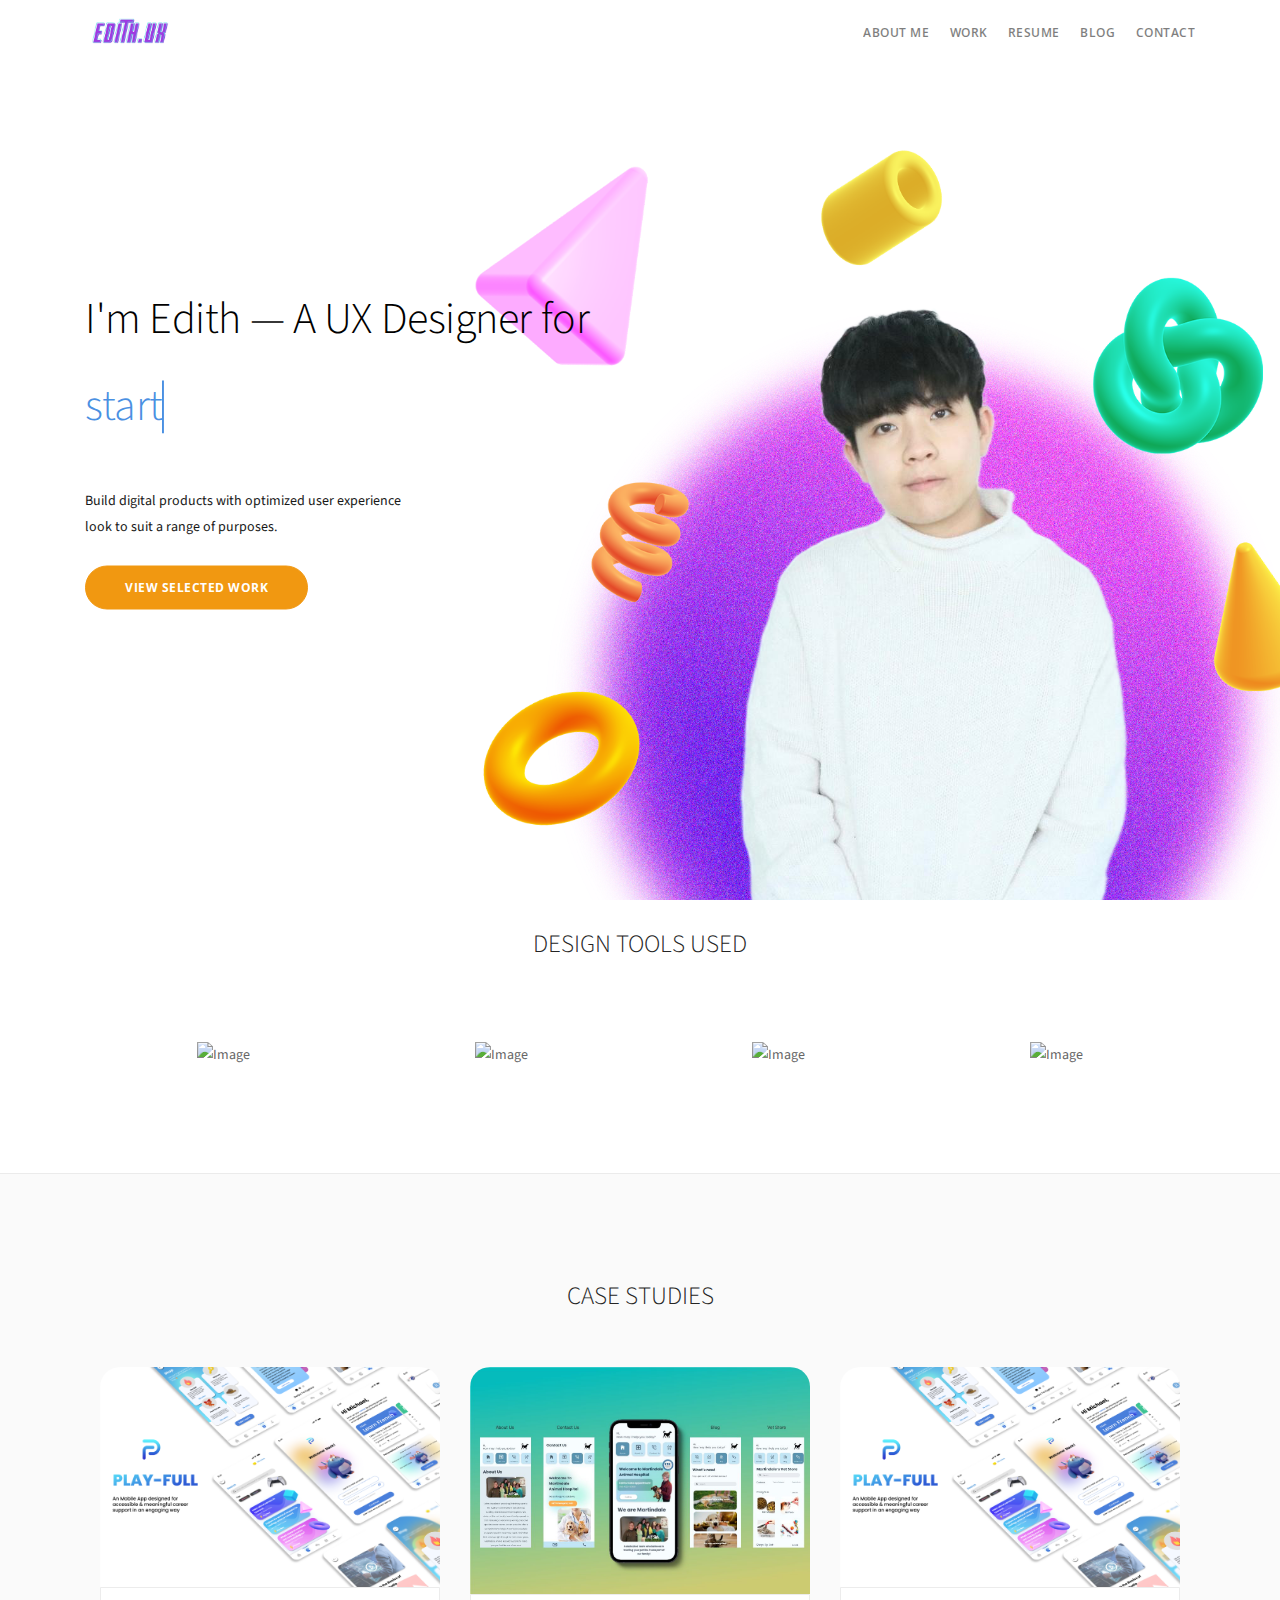
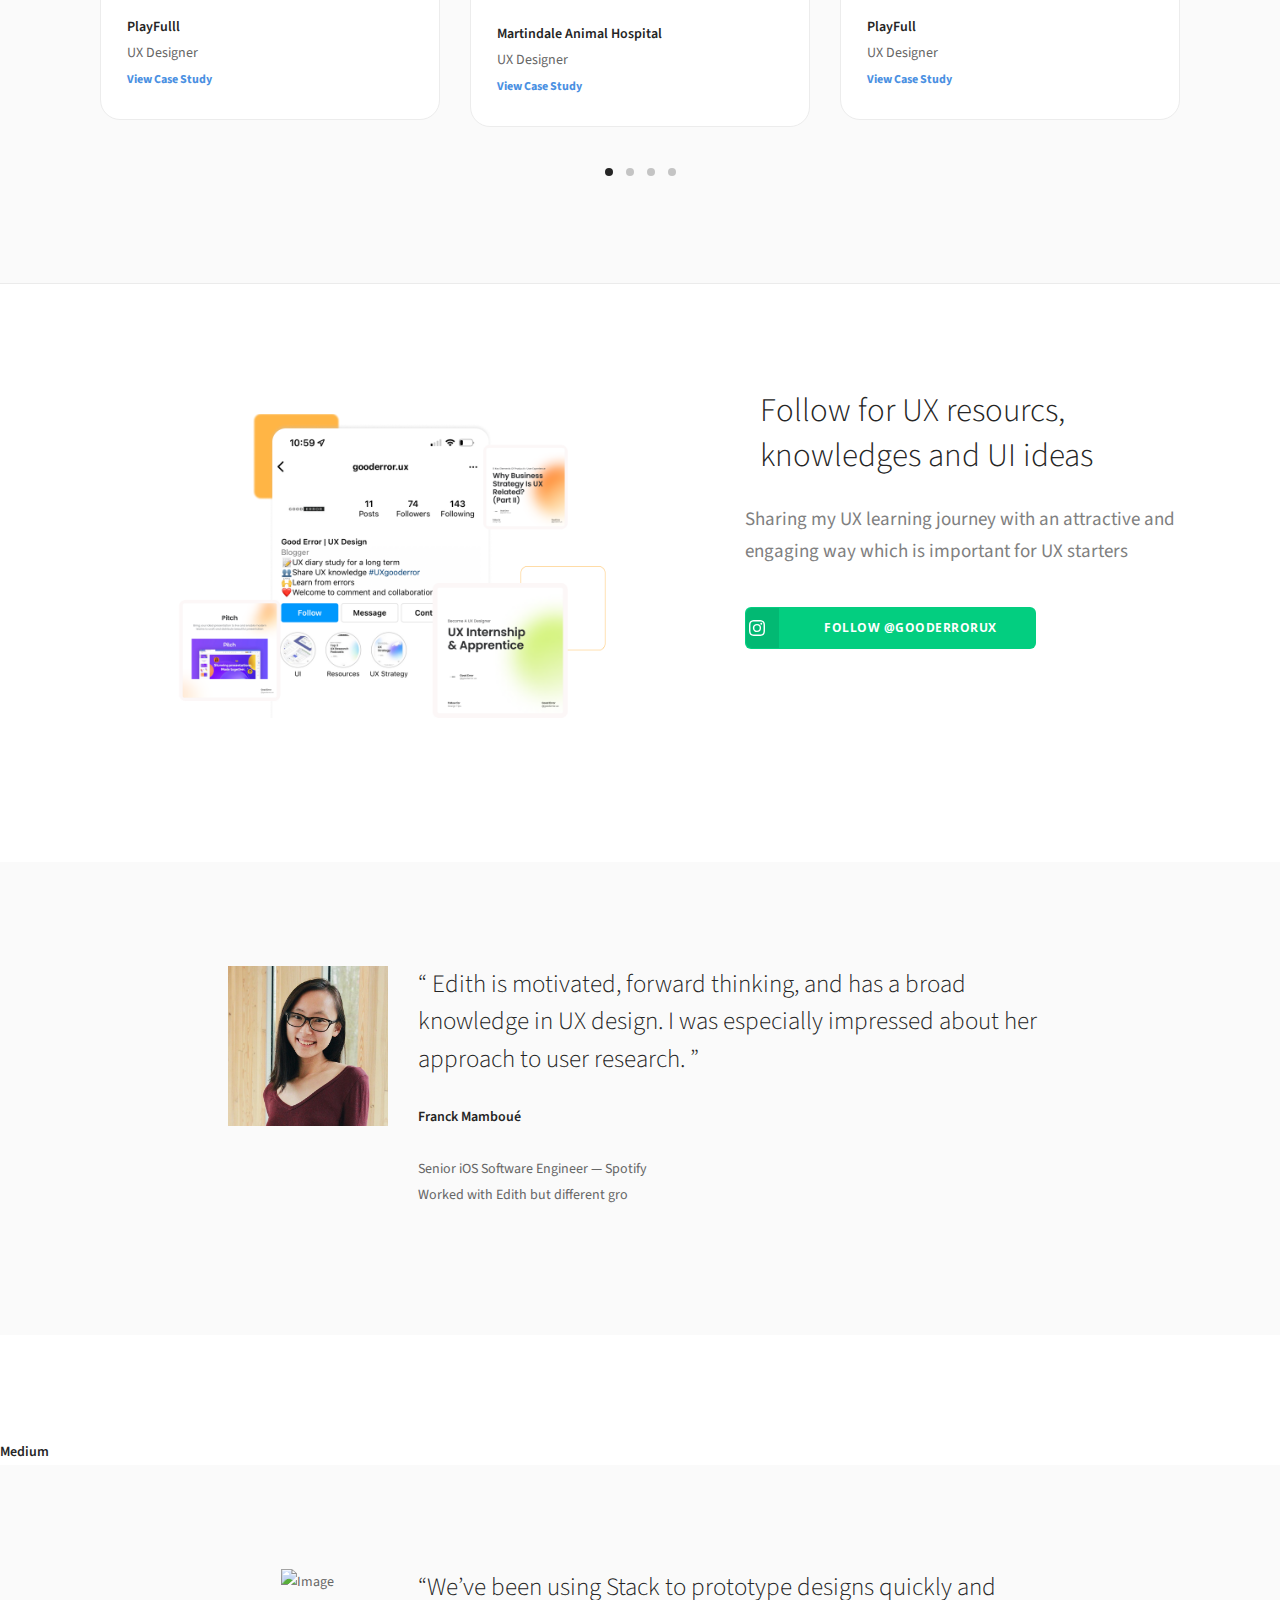
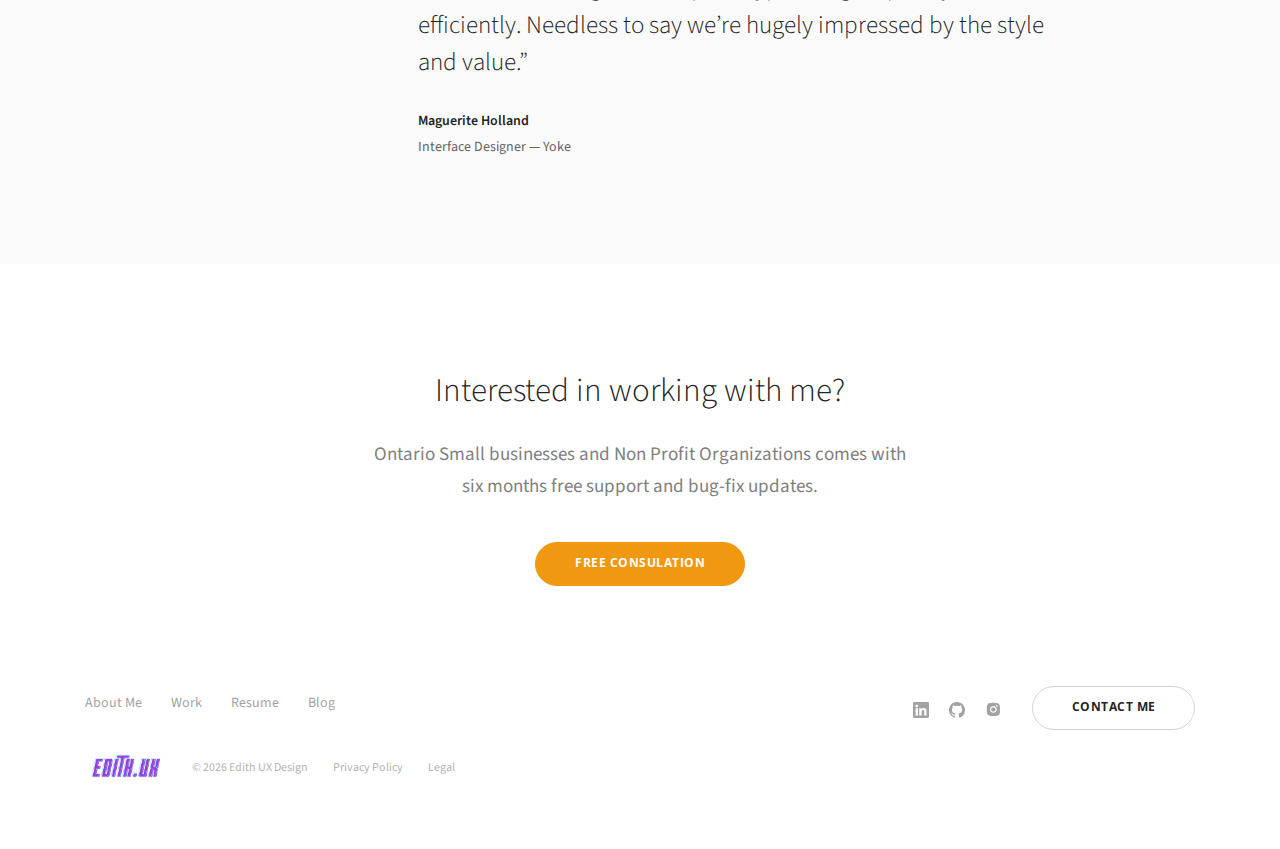
==== index.html @ 08c7058b "Update index.html" ====
<!doctype html>
<html lang="en">
    <head>
        <meta charset="utf-8">
        <title>Edith Yim UX Design</title>
        <meta name="viewport" content="width=device-width, initial-scale=1.0">
        <meta name="description" content="Site Description Here">
        <link href="css/bootstrap.css" rel="stylesheet" type="text/css" media="all" />
        <link href="css/stack-interface.css" rel="stylesheet" type="text/css" media="all" />
        <link href="css/socicon.css" rel="stylesheet" type="text/css" media="all" />
        <link href="css/lightbox.min.css" rel="stylesheet" type="text/css" media="all" />
        <link href="css/flickity.css" rel="stylesheet" type="text/css" media="all" />
        <link href="css/iconsmind.css" rel="stylesheet" type="text/css" media="all" />
        <link href="css/jquery.steps.css" rel="stylesheet" type="text/css" media="all" />
        <link href="css/theme.css" rel="stylesheet" type="text/css" media="all" />
        <link href="css/custom.css" rel="stylesheet" type="text/css" media="all" />
        <link href="css/font-sourcesanspro.css" rel="stylesheet" type="text/css" media="all" />
        <link rel="stylesheet" media="screen and (max-width: 480px)" href="css/smallscreen.css">
        <link href="https://fonts.googleapis.com/css?family=Open+Sans:200,300,400,400i,500,600,700%7CMerriweather:300,300i" rel="stylesheet">
        <link href="https://fonts.googleapis.com/css?family=Source+Sans+Pro:200,300,400,400i,600,700" rel="stylesheet" />
        <link href="https://fonts.googleapis.com/icon?family=Material+Icons" rel="stylesheet">
    </head>
    <body class=" ">
        <a id="start"></a>
        <div class="nav-container ">
            <div class="bar bar--sm visible-xs">
                <div class="container">
                    <div class="row">
                        <div class="col-3 col-md-2">
                            <a href="index.html">
                                <img class="logo logo-dark" alt="logo" src="image/Logo.png" />
                                <img class="logo logo-light" alt="logo" src="image/Logo.png" />
                            </a>
                        </div>
                        <div class="col-9 col-md-10 text-right">
                            <a href="#" class="hamburger-toggle" data-toggle-class="#menu1;hidden-xs">
                                <i class="icon--sm"><svg width="24" height="24" xmlns="http://www.w3.org/2000/svg" fill-rule="evenodd" clip-rule="evenodd"><path d="M24 18v1h-24v-1h24zm0-6v1h-24v-1h24zm0-6v1h-24v-1h24z" fill="#1040e2"/><path d="M24 19h-24v-1h24v1zm0-6h-24v-1h24v1zm0-6h-24v-1h24v1z"/></svg></i>
                            </a>
        
                        </div>
                    </div>
                    <!--end of row-->
                </div>
                <!--end of container-->
            </div>
            <!--end bar-->
            <nav id="menu1" class="bar bar--sm bar-1 hidden-xs bar--absolute bar--transparent" >
                <div class="container">
                    <div class="row">
                        <div class="col-lg-1 col-md-2 hidden-xs">
                            <div class="bar__module">
                                <a href="index.html">
                                    <img class="logo logo-dark" alt="logo" src="image/Logo.png" />
                                    <img class="logo logo-light" alt="logo" src="image/Logo.png" />
                                </a>
                            </div>
                            <!--end module-->
                        </div>
                        <div class="col-lg-11 col-md-12 text-right text-left-xs text-left-sm">
                            <div class="bar__module">
                                <ul class="menu-horizontal text-center">
                                    
                                     
                                    <li class="dropdown">
                                        
                        
                                        <a href="Aboutme.html"><span class="dropdown__trigger" style="color: black;">
                                        About Me </span></a>
                                        
                                        
                                    </li>
                                    <li class="dropdown">
                                        <a href="#casestudy"><span class="dropdown__trigger" style="color: black;">Work</span></a>
                                        
                                    </li>
                                    <li class="dropdown">
                                        <a href="portfolio/image/EdithYim_Resume.pdf" download><span class="dropdown__trigger" style="color: black;">Resume</span></a>
                                    </li>
                                    <li class="dropdown">
                                        <a href="Blog.html"><span class="dropdown__trigger" style="color: black;">Blog</span></a>
                                    </li>
                                    <li class="dropdown">
                                        <a href="#"><span class="dropdown__trigger" style="color: black;">Contact </span></a>
                                        <div class="dropdown__container">
                                            <div class="container">
                                                <div class="row">
                                                    <div class="dropdown__content col-lg-2 col-md-4">
                                                        <ul class="menu-vertical">
                                                            <li class="dropdown">
                                                                <a href="mailto:yimmunyi@gmail.com"><span class="dropdown__trigger">Email</span></a>
                                                            <li class="dropdown">
                                                                <a href="https://www.linkedin.com/in/edithyim/"><span class="dropdown__trigger">Linkedin</span></a>
                                                            <li class="dropdown">
                                                                <a href="https://github.com/yimmun"><span class="dropdown__trigger">Github</span></a>
                                                            <li class="dropdown">
                                                                <a href="https://www.instagram.com/gooderror.ux/?hl=en"><span class="dropdown__trigger">Instagram</span></a>
                                                            

                                                                
                                                                <!--end dropdown container-->
                    
                                    </li>
                                    
                                                </div>
                                            </div>
                                        </div>
                                        <!--end dropdown container-->
                                    </li>
                                </ul>
                            </div>
                            <!--end module-->
                    
                        </div>
                    </div>
                    <!--end of row-->
                </div>
                <!--end of container-->
            </nav>
            <!--end bar-->
        </div>
        <div class="main-container">
            <section class="cover height-100 imagebg" data-overlay="0">
                <div class="background-image-holder" style="max-height: 120%;">
                    <img alt="background" src="image/hero4.png"/>
                </div>
                <div class="container pos-vertical-center">
                    <div class="row">
                        <div class="col-md-8">
                            <div class="typed-headline">
                                <span class="h1 inline-block" style="color:black">I'm Edith &mdash; A UX Designer for</span>
                                <br> <span class="h1 inline-block typed-text typed-text--cursor color--primary" data-typed-strings="startups,SaaS,marketing sites, web design,data visualization, rapid development,business,showcasing products, minimal viable products"></span>
                            </div>
                            <p class="lead-body" style="color: black;">
                                Build digital products with optimized user experience
                                <br class="hidden-xs hidden-sm" /> look to suit a range of purposes.
                            </p>
                            <a class="btn btn--primary type--uppercase" href="#casestudy" style="height: 44px; border-radius: 32px;">
                                <span class="btn__text">
                                    VIEW SELECTED WORK
                                </span>
                            </a>
                        </div>
                    </div>
                    <!--end of row-->
                </div>
                <!--end of container-->
            </section>
            <section class="elements-title space--xxs text-center">
                <div class="container" >
                    <div class="row">
                        <div class="col-md-12">
                            <h3 class="type--uppercase" >Design Tools Used
                                <i class=""></i>
                            </h6>
                        </div>
                    </div>
                    <!--end of row-->
                </div>
                <!--end of container-->
            </section>
            <section class="" style="margin-bottom: 0px;">
                <div class="container">
                    <div class="row">
                        <div class="col">
                            <div class="slider slider--inline-arrows slider--arrows-hover text-center" data-arrows="true">
                                <ul class="slides">
                                    <li class="col-md-3 col-6">
                                        <img alt="Image" class="image--xs" src="https://cdn-icons-png.flaticon.com/512/5968/5968705.png" />
                                    </li>
                                    <li class="col-md-3 col-6">
                                        <img alt="Image" class="image--xs" src="https://upload.wikimedia.org/wikipedia/commons/thumb/c/c2/Adobe_XD_CC_icon.svg/1051px-Adobe_XD_CC_icon.svg.png" />
                                    </li>
                                    <li class="col-md-3 col-6">
                                        <img alt="Image" class="image--xs" src="https://miro.medium.com/max/3150/2*Quf1FX2VLly-mpdP9_M4Tw.png" />
                                    </li>
                                    <li class="col-md-3 col-6">
                                        <img alt="Image" class="image--xs" src="https://cdn.worldvectorlogo.com/logos/miro-2.svg" />
                            
                                    <li class="col-md-3 col-6">
                                        <img alt="Image" class="image--xs" src="https://www.datocms-assets.com/38511/1627404461-publisherlogo.jpg?auto=format" />
                                    </li>
                                    <li class="col-md-3 col-6">
                                        <img alt="Image" class="image--xs" src="https://logowik.com/content/uploads/images/visual-studio-code7642.jpg" />
                                    </li>
                                </ul>
                            </div>
                        </div>
                        <!--end of col-->
                    </div>
                    <!--end row-->
                </div>
                <!--end of container-->
            </section>
                <section class="bg--secondary">
                    <div class="container">
                        <div class="row">
                            <div class="col-md-12">
                                <div class="heading-block">
                                    <h3 id="casestudy" style="text-align: center;">CASE STUDIES</h3>
                                </div>
                            </div>
                        </div>
                        <div class="slider" data-paging="true">
                            <ul class="slides">
                                <li class="col-md-4 col-12">
                                    <div class="feature feature-1">
                                        <a href="#" class="border-round block">
                                            <img alt="Image" src="image/mockupshowcase.png" />
                                        </a>
                                        <div class="feature__body boxed boxed--border">
                                            <h5> PlayFulll </h5>
                                            <p>
                                                UX Designer
                                            </p>
                                            <a href="#">
                                                View Case Study
                                            </a>
                                        </div>
                                    </div>
                                    <!--end feature-->
                                </li>
                                <li class="col-md-4 col-12">
                                    <div class="feature feature-1">
                                        <a href="#" class="border-round block">
                                            <img alt="Image" src="image/MAH.jpeg" />
                                        </a>
                                        <div class="feature__body boxed boxed--border">
                                            <h5>Martindale Animal Hospital</h5>
                                            <p>
                                                UX Designer
                                            </p>
                                            <a href="#">
                                                View Case Study
                                            </a>
                                        </div>
                                    </div>
                                    <!--end feature-->
                                </li>
                                
                                <li class="col-md-4 col-12" >
                                    <div class="feature feature-1">
                                        <a href="#" class="border-round block">
                                            <img alt="Image" src="image/mockupshowcase.png" />
                                        </a>
                                        <div class="feature__body boxed boxed--border">
                                            <h5>PlayFull</h5>
                                            <p>
                                                UX Designer
                                            </p>
                                            <a href="#">
                                                View Case Study
                                            </a>
                                        </div>
                                    </div>
                                    <!--end feature-->
                                </li>
                                <li class="col-md-4 col-12">
                                    <div class="feature feature-1">
                                        <a href="#" class="border-round block">
                                            <img alt="Image" src="image/ShareMazing.jpeg" />
                                        </a>
                                        <div class="feature__body boxed boxed--border">
                                            <h5>ShareMazing</h5>
                                            <p>
                                                Product Designer
                                            </p>
                                            <a href="#">
                                                View Case Study
                                            </a>
                                        </div>
                                    </div>
                                    <!--end feature-->
                                </li>
                            </ul>
                        </div>
                        <!--end slider-->
                    </div>
                    <!--end of container-->
                </section>
                
                                <section class="switchable">
                    <div class="container">


                    <div class="row justify-content-between">
                    
                            <div class="col-md-6 col-lg-6">
                                <div class="col-md-10 col-lg-10" >
                                    <h2 class="col-md-10 col-lg-10">Follow for UX resourcs, knowledges and UI ideas</h2>
                                    <p class="lead" >
                                        Sharing my UX learning journey with an attractive and engaging way which is important for UX starters
                                        
                                    </p>
                                    <a class="btn btn--icon bg--instagram type--uppercase" href="https://www.instagram.com/gooderror.ux/?hl=en" style="background: hsl(157, 97%, 41%)">
                                        <span class="btn__text">
                                            <i class=""><svg xmlns="http://www.w3.org/2000/svg" width="16" height="16" fill="currentColor" class="bi bi-instagram" viewBox="0 0 16 16">
                                                <path d="M8 0C5.829 0 5.556.01 4.703.048 3.85.088 3.269.222 2.76.42a3.917 3.917 0 0 0-1.417.923A3.927 3.927 0 0 0 .42 2.76C.222 3.268.087 3.85.048 4.7.01 5.555 0 5.827 0 8.001c0 2.172.01 2.444.048 3.297.04.852.174 1.433.372 1.942.205.526.478.972.923 1.417.444.445.89.719 1.416.923.51.198 1.09.333 1.942.372C5.555 15.99 5.827 16 8 16s2.444-.01 3.298-.048c.851-.04 1.434-.174 1.943-.372a3.916 3.916 0 0 0 1.416-.923c.445-.445.718-.891.923-1.417.197-.509.332-1.09.372-1.942C15.99 10.445 16 10.173 16 8s-.01-2.445-.048-3.299c-.04-.851-.175-1.433-.372-1.941a3.926 3.926 0 0 0-.923-1.417A3.911 3.911 0 0 0 13.24.42c-.51-.198-1.092-.333-1.943-.372C10.443.01 10.172 0 7.998 0h.003zm-.717 1.442h.718c2.136 0 2.389.007 3.232.046.78.035 1.204.166 1.486.275.373.145.64.319.92.599.28.28.453.546.598.92.11.281.24.705.275 1.485.039.843.047 1.096.047 3.231s-.008 2.389-.047 3.232c-.035.78-.166 1.203-.275 1.485a2.47 2.47 0 0 1-.599.919c-.28.28-.546.453-.92.598-.28.11-.704.24-1.485.276-.843.038-1.096.047-3.232.047s-2.39-.009-3.233-.047c-.78-.036-1.203-.166-1.485-.276a2.478 2.478 0 0 1-.92-.598 2.48 2.48 0 0 1-.6-.92c-.109-.281-.24-.705-.275-1.485-.038-.843-.046-1.096-.046-3.233 0-2.136.008-2.388.046-3.231.036-.78.166-1.204.276-1.486.145-.373.319-.64.599-.92.28-.28.546-.453.92-.598.282-.11.705-.24 1.485-.276.738-.034 1.024-.044 2.515-.045v.002zm4.988 1.328a.96.96 0 1 0 0 1.92.96.96 0 0 0 0-1.92zm-4.27 1.122a4.109 4.109 0 1 0 0 8.217 4.109 4.109 0 0 0 0-8.217zm0 1.441a2.667 2.667 0 1 1 0 5.334 2.667 2.667 0 0 1 0-5.334z"/>
                                              </svg></i>
                                            Follow @Gooderrorux
                                        </span>
                                    </a>
                                </div>
                            </div>
                    
                            <div class="col-md-6 col-lg-6">
                                <div class="switchable__text" style="margin-bottom: 40px;">
                                    <img src="image/gooderrorv2_4x.png" >
                                </div>
                            </div>
                        </div>
                        <!--end row-->
                    </div>
                    <!--end of container-->
                </section>
            </section>
            </section>

            
            <div class="tab__content">
                <section class="testimonial" style="background-color: #fafafa;">
                    <div class="container">
                        <div class="row">
                            <div class="col-md-12">
                                <div class="slider slider--inline-arrows" data-arrows="true">
                                    <ul class="slides">
                                        <li>
                                            <div class="testimonial row justify-content-center">
                                                <div class="col-lg-2 col-md-4 col-6 text-center">
                                                    <img class="testimonial__image" alt="Image" src="image/Jennifer Chou.jpeg"/>
                                                </div>
                                                <div class="col-lg-7 col-md-8 col-12">
                                                    <span class="h3">&ldquo;

                                                        Edith is motivated, forward thinking, and has a broad knowledge in UX design. I was especially impressed about her approach to user research.
                                                        
                                                    &rdquo;
                                                    </span>
                                                    <h5>Franck Mamboué</h5>
                                                    <span>Senior iOS Software Engineer &mdash; Spotify</span>
                                                    <br> Worked with Edith but different gro
                                                </div>
                                            </div>
                                        </li>
                                        <li>
                                            <div class="testimonial row justify-content-center">
                                                <div class="col-lg-2 col-md-4 col-6 text-center">
                                                    <img class="testimonial__image" alt="Image" src="image/Jennifer Chou.jpeg"/>
                                                </div>
                                                <div class="col-lg-7 col-md-8 col-12">
                                                    <span class="h3">&ldquo;Edith is an amazing person to work with. I admire her communication skills, eagerness, and ability to learn quickly. Edith has always been receptive of the feedback I give her, and I know I can rely on her to come up with creative design solutions. &rdquo;
                                                    </span>
                                                    <h5>Jenneifer Chou</h5>
                                                    <span>Director of Design &mdash; Electric Potential</span>
                                                </div>
                                            </div>
                                        </li>
                                    
                                    </ul>
                                </div>
                            </div>
                        </div>
                        <!--end of row-->
                    </div>
                    <!--end of container-->
                </section>
            </div>
            <section>
            <li>
                <div class="tab__title">
                    <span class="h5">Medium</span>
                </div>
                <div class="tab__content">
                    <section class=" bg--secondary">
                        <div class="container">
                            <div class="row">
                                <div class="col-md-12">
                                    <div class="slider slider--inline-arrows" data-arrows="true">
                                
                                        <ul class="slides">
                                            <li>
                                                <div class="testimonial row justify-content-center">
                                                    <div class="col-lg-2 col-md-4 col-6 text-center">
                                                        <img class="testimonial__image" alt="Image" src="img/avatar-round-1.png" />
                                                    </div>
                                                    <div class="col-lg-7 col-md-8 col-12">
                                                        <span class="h3">&ldquo;We’ve been using Stack to prototype designs quickly and efficiently. Needless to say we’re hugely impressed by the style and value.&rdquo;
                                                        </span>
                                                        <h5>Maguerite Holland</h5>
                                                        <span>Interface Designer &mdash; Yoke</span>
                                                    </div>
                                                </div>
                                            </li>
                                            <li>
                                                <div class="testimonial row justify-content-center">
                                                    <div class="col-lg-2 col-md-4 col-6 text-center">
                                                        <img class="testimonial__image" alt="Image" src="img/avatar-round-4.png" />
                                                    </div>
                                                    <div class="col-lg-7 col-md-8 col-12">
                                                        <span class="h3">&ldquo;I've been using Medium Rare's templates for a couple of years now and Stack is without a doubt their best work yet. It's fast, performant and absolutely stunning.&rdquo;
                                                        </span>
                                                        <h5>Lucas Nguyen</h5>
                                                        <span>Freelance Designer</span>
                                                    </div>
                                                </div>
                                            </li>
                                            <li>
                                                <div class="testimonial row justify-content-center">
                                                    <div class="col-lg-2 col-md-4 col-6 text-center">
                                                        <img class="testimonial__image" alt="Image" src="img/avatar-round-3.png" />
                                                    </div>
                                                    <div class="col-lg-7 col-md-8 col-12">
                                                        <span class="h3">&ldquo;Variant has been a massive plus for my workflow &mdash; I can now get live mockups out in a matter of hours, my clients really love it.&rdquo;
                                                        </span>
                                                        <h5>Rob Vasquez</h5>
                                                        <span>Interface Designer &mdash; Yoke</span>
                                                    </div>
                                                </div>
                                            </li>
                                        </ul>
                                    </div>
                                </div>
                            </div>
                            <!--end of row-->
                        </div>
                        <!--end of container-->
                    </section>
                </div>
            </li>
            </section>

            <section class="text-center">
                <div class="container">
                    <div class="row justify-content-center">
                        <div class="col-md-8 col-lg-6">
                            <div class="cta">
                                <h2>Interested in working with me?</h2>
                                <p class="lead">
                                    Ontario Small businesses and Non Profit Organizations comes with six months free support and bug-fix updates.
                                </p>
                                <a class="btn btn--primary type--uppercase" href="mailto:yimmunyi@gmail.com" style="height: 44px; border-radius: 32px;">
                                    <span class="btn__text">
                                        Free Consulation
                                    </span>
                                </a>
                            </div>
                        </div>
                    </div>
                    <!--end of row-->
                </div>
                <!--end of container-->
            </section>
            <footer class="space--sm footer-1 text-center-xs ">
                <div class="container">
                    <div class="row">
                        <div class="col-md-6">
                            <ul class="list-inline list--hover">
                                <li>
                                    <a href="Aboutme.html">
                                        <span>About Me</span>
                                    </a>
                                </li>
                                <li>
                                    <a href="#">
                                        <span>Work</span>
                                    </a>
                                </li>
                                <li>
                                    <a href="https://drive.google.com/file/d/187SUSLaelszQPG-kqu119iwY2xKTnrhn/view?usp=sharing" target="_blank"
                                        <span>Resume</span>
                                    </a>
                                </li>
                                <li>
                                    <a href="Blog.html">
                                        <span>Blog</span>
                                    </a>
                                </li>
                            </ul>
                        </div>
                        <div class="col-md-6 text-right text-center-xs">
                            <ul class="social-list list-inline list--hover">
                        
                                <li>
                                    <a href="https://www.linkedin.com/in/edithyim/" target="_blank">
                                        <i class="icon--xs"><svg xmlns="http://www.w3.org/2000/svg" width="16" height="16" fill="currentColor" class="bi bi-linkedin" viewBox="0 0 16 16">
                                            <path d="M0 1.146C0 .513.526 0 1.175 0h13.65C15.474 0 16 .513 16 1.146v13.708c0 .633-.526 1.146-1.175 1.146H1.175C.526 16 0 15.487 0 14.854V1.146zm4.943 12.248V6.169H2.542v7.225h2.401zm-1.2-8.212c.837 0 1.358-.554 1.358-1.248-.015-.709-.52-1.248-1.342-1.248-.822 0-1.359.54-1.359 1.248 0 .694.521 1.248 1.327 1.248h.016zm4.908 8.212V9.359c0-.216.016-.432.08-.586.173-.431.568-.878 1.232-.878.869 0 1.216.662 1.216 1.634v3.865h2.401V9.25c0-2.22-1.184-3.252-2.764-3.252-1.274 0-1.845.7-2.165 1.193v.025h-.016a5.54 5.54 0 0 1 .016-.025V6.169h-2.4c.03.678 0 7.225 0 7.225h2.4z"/>
                                          </svg></i>
                                    </a>
                                </li>
                                <li>
                                    <a href="https://github.com/yimmun" target="_blank">
                                        <i class="icon--xs"><svg xmlns="http://www.w3.org/2000/svg" width="16" height="16" fill="currentColor" class="bi bi-github" viewBox="0 0 16 16">
                                            <path d="M8 0C3.58 0 0 3.58 0 8c0 3.54 2.29 6.53 5.47 7.59.4.07.55-.17.55-.38 0-.19-.01-.82-.01-1.49-2.01.37-2.53-.49-2.69-.94-.09-.23-.48-.94-.82-1.13-.28-.15-.68-.52-.01-.53.63-.01 1.08.58 1.23.82.72 1.21 1.87.87 2.33.66.07-.52.28-.87.51-1.07-1.78-.2-3.64-.89-3.64-3.95 0-.87.31-1.59.82-2.15-.08-.2-.36-1.02.08-2.12 0 0 .67-.21 2.2.82.64-.18 1.32-.27 2-.27.68 0 1.36.09 2 .27 1.53-1.04 2.2-.82 2.2-.82.44 1.1.16 1.92.08 2.12.51.56.82 1.27.82 2.15 0 3.07-1.87 3.75-3.65 3.95.29.25.54.73.54 1.48 0 1.07-.01 1.93-.01 2.2 0 .21.15.46.55.38A8.012 8.012 0 0 0 16 8c0-4.42-3.58-8-8-8z"/>
                                          </svg></i>
                                    </a>
                                </li>
                                <li>
                                    <a href="https://www.instagram.com/gooderror.ux/?hl=en" target="_blank">
                                        <i class="icon--xs"> <svg stroke="currentColor" fill="currentColor" stroke-width="0" viewBox="0 0 1024 1024" height="1.2em" width="1.2em" xmlns="http://www.w3.org/2000/svg"><path d="M512 378.7c-73.4 0-133.3 59.9-133.3 133.3S438.6 645.3 512 645.3 645.3 585.4 645.3 512 585.4 378.7 512 378.7zM911.8 512c0-55.2.5-109.9-2.6-165-3.1-64-17.7-120.8-64.5-167.6-46.9-46.9-103.6-61.4-167.6-64.5-55.2-3.1-109.9-2.6-165-2.6-55.2 0-109.9-.5-165 2.6-64 3.1-120.8 17.7-167.6 64.5C132.6 226.3 118.1 283 115 347c-3.1 55.2-2.6 109.9-2.6 165s-.5 109.9 2.6 165c3.1 64 17.7 120.8 64.5 167.6 46.9 46.9 103.6 61.4 167.6 64.5 55.2 3.1 109.9 2.6 165 2.6 55.2 0 109.9.5 165-2.6 64-3.1 120.8-17.7 167.6-64.5 46.9-46.9 61.4-103.6 64.5-167.6 3.2-55.1 2.6-109.8 2.6-165zM512 717.1c-113.5 0-205.1-91.6-205.1-205.1S398.5 306.9 512 306.9 717.1 398.5 717.1 512 625.5 717.1 512 717.1zm213.5-370.7c-26.5 0-47.9-21.4-47.9-47.9s21.4-47.9 47.9-47.9 47.9 21.4 47.9 47.9a47.84 47.84 0 0 1-47.9 47.9z"></path></svg></i>
                                    </a>
                                </li>
                            </ul>
                            <a href="mailto:yimmunyi@gmail.com" class="btn type--uppercase" id="contactusbutton" style="height: 44px; border-radius: 32px;" >
                                <span class="btn__text">
                                    Contact Me
                                </span>
                            </a>
                        </div>
                    </div>
                    <!--end of row-->
                    <div class="row">
                        <div class="col-md-12">
                            <img alt="Image" class="logo" src="image/Logo.png" />
                            <span class="type--fine-print">&copy;
                                <span class="update-year"></span> Edith UX Design</span>
                            <a class="type--fine-print" href="#">Privacy Policy</a>
                            <a class="type--fine-print" href="#">Legal</a>
                        </div>
                    </div>
                    <!--end of row-->
                </div>
                <!--end of container-->
            </footer>
        </div>
        <!--<div class="loader"></div>-->
        <a class="back-to-top inner-link" href="#start" data-scroll-class="100vh:active">
            <i class="stack-interface stack-up-open-big"><svg stroke="currentColor" fill="currentColor" stroke-width="0" viewBox="0 0 448 512" height="1em" width="1em" xmlns="http://www.w3.org/2000/svg"><path d="M34.9 289.5l-22.2-22.2c-9.4-9.4-9.4-24.6 0-33.9L207 39c9.4-9.4 24.6-9.4 33.9 0l194.3 194.3c9.4 9.4 9.4 24.6 0 33.9L413 289.4c-9.5 9.5-25 9.3-34.3-.4L264 168.6V456c0 13.3-10.7 24-24 24h-32c-13.3 0-24-10.7-24-24V168.6L69.2 289.1c-9.3 9.8-24.8 10-34.3.4z"></path></svg></i>
        </a>
        <script src="js/jquery-3.1.1.min.js"></script>
        <script src="js/flickity.min.js"></script>
        <script src="js/easypiechart.min.js"></script>
        <script src="js/parallax.js"></script>
        <script src="js/typed.min.js"></script>
        <script src="js/datepicker.js"></script>
        <script src="js/isotope.min.js"></script>
        <script src="js/ytplayer.min.js"></script>
        <script src="js/lightbox.min.js"></script>
        <script src="js/granim.min.js"></script>
        <script src="js/jquery.steps.min.js"></script>
        <script src="js/countdown.min.js"></script>
        <script src="js/twitterfetcher.min.js"></script>
        <script src="js/spectragram.min.js"></script>
        <script src="js/smooth-scroll.min.js"></script>
        <script src="js/scripts.js"></script>
    </body>
</html>
---- css/stack-interface.css ----
@font-face {
  font-family: 'stack-interface';
  src: url('../fonts/stack-interface.eot?33839631');
  src: url('../fonts/stack-interface.eot?33839631#iefix') format('embedded-opentype'),
       url('../fonts/stack-interface.woff2?33839631') format('woff2'),
       url('../fonts/stack-interface.woff?33839631') format('woff'),
       url('../fonts/stack-interface.ttf?33839631') format('truetype'),
       url('../fonts/stack-interface.svg?33839631#stack-interface') format('svg');
  font-weight: normal;
  font-style: normal;
}
/* Chrome hack: SVG is rendered more smooth in Windozze. 100% magic, uncomment if you need it. */
/* Note, that will break hinting! In other OS-es font will be not as sharp as it could be */
/*
@media screen and (-webkit-min-device-pixel-ratio:0) {
  @font-face {
    font-family: 'stack-interface';
    src: url('../font/stack-interface.svg?34857618#stack-interface') format('svg');
  }
}
*/
 
 [class^="stack-"]:before, [class*=" stack-"]:before {
  font-family: "stack-interface";
  font-style: normal;
  font-weight: normal;
  speak: none;
 
  display: inline-block;
  text-decoration: inherit;
  width: 1em;
  margin-right: .2em;
  text-align: center;
  /* opacity: .8; */
 
  /* For safety - reset parent styles, that can break glyph codes*/
  font-variant: normal;
  text-transform: none;
 
  /* fix buttons height, for twitter bootstrap */
  line-height: 1em;
 
  /* Animation center compensation - margins should be symmetric */
  /* remove if not needed */
  margin-left: .2em;
 
  /* you can be more comfortable with increased icons size */
  /* font-size: 120%; */
 
  /* Font smoothing. That was taken from TWBS */
  -webkit-font-smoothing: antialiased;
  -moz-osx-font-smoothing: grayscale;
 
  /* Uncomment for 3D effect */
  /* text-shadow: 1px 1px 1px rgba(127, 127, 127, 0.3); */
}
 
.stack-down-open-big:before { content: '\e800'; } /* '' */
.stack-left-open-big:before { content: '\e801'; } /* '' */
.stack-right-open-big:before { content: '\e802'; } /* '' */
.stack-up-open-big:before { content: '\e803'; } /* '' */
.stack-basket:before { content: '\e804'; } /* '' */
.stack-search:before { content: '\e805'; } /* '' */
.stack-down-dir:before { content: '\e806'; } /* '' */
.stack-left-dir:before { content: '\e807'; } /* '' */
.stack-right-dir:before { content: '\e808'; } /* '' */
.stack-up-dir:before { content: '\e809'; } /* '' */
.stack-down-open:before { content: '\e80a'; } /* '' */
.stack-left-open:before { content: '\e80b'; } /* '' */
.stack-right-open:before { content: '\e80c'; } /* '' */
.stack-up-open:before { content: '\e80d'; } /* '' */
.stack-menu:before { content: '\e80e'; } /* '' */
.stack-users:before { content: '\e80f'; } /* '' */
.stack-publish:before { content: '\e810'; } /* '' */
.stack-trash:before { content: '\e811'; } /* '' */
.stack-bell:before { content: '\e812'; } /* '' */
.stack-cog:before { content: '\e813'; } /* '' */
.stack-plus-circled:before { content: '\e814'; } /* '' */
.stack-dot-3:before { content: '\e815'; } /* '' */
---- css/socicon.css ----
@font-face {
  font-family: 'Socicon';
  src:  url('../fonts/socicon.eot?a93r5t');
  src:  url('../fonts/socicon.eot?a93r5t#iefix') format('embedded-opentype'),
    url('../fonts/socicon.ttf?a93r5t') format('truetype'),
    url('../fonts/socicon.woff?a93r5t') format('woff'),
    url('../fonts/socicon.svg?a93r5t#Socicon') format('svg');
  font-weight: normal;
  font-style: normal;
}

[class^="socicon-"], [class*=" socicon-"] {
  /* use !important to prevent issues with browser extensions that change fonts */
  font-family: 'Socicon' !important;
  speak: none;
  font-style: normal;
  font-weight: normal;
  font-variant: normal;
  text-transform: none;
  line-height: 1;

  /* Better Font Rendering =========== */
  -webkit-font-smoothing: antialiased;
  -moz-osx-font-smoothing: grayscale;
}

.socicon-gamewisp:before {
  content: "\e905";
}
.socicon-bloglovin:before {
  content: "\e904";
}
.socicon-tunein:before {
  content: "\e903";
}
.socicon-gamejolt:before {
  content: "\e901";
}
.socicon-trello:before {
  content: "\e902";
}
.socicon-spreadshirt:before {
  content: "\e900";
}
.socicon-500px:before {
  content: "\e000";
}
.socicon-8tracks:before {
  content: "\e001";
}
.socicon-airbnb:before {
  content: "\e002";
}
.socicon-alliance:before {
  content: "\e003";
}
.socicon-amazon:before {
  content: "\e004";
}
.socicon-amplement:before {
  content: "\e005";
}
.socicon-android:before {
  content: "\e006";
}
.socicon-angellist:before {
  content: "\e007";
}
.socicon-apple:before {
  content: "\e008";
}
.socicon-appnet:before {
  content: "\e009";
}
.socicon-baidu:before {
  content: "\e00a";
}
.socicon-bandcamp:before {
  content: "\e00b";
}
.socicon-battlenet:before {
  content: "\e00c";
}
.socicon-beam:before {
  content: "\e00d";
}
.socicon-bebee:before {
  content: "\e00e";
}
.socicon-bebo:before {
  content: "\e00f";
}
.socicon-behance:before {
  content: "\e010";
}
.socicon-blizzard:before {
  content: "\e011";
}
.socicon-blogger:before {
  content: "\e012";
}
.socicon-buffer:before {
  content: "\e013";
}
.socicon-chrome:before {
  content: "\e014";
}
.socicon-coderwall:before {
  content: "\e015";
}
.socicon-curse:before {
  content: "\e016";
}
.socicon-dailymotion:before {
  content: "\e017";
}
.socicon-deezer:before {
  content: "\e018";
}
.socicon-delicious:before {
  content: "\e019";
}
.socicon-deviantart:before {
  content: "\e01a";
}
.socicon-diablo:before {
  content: "\e01b";
}
.socicon-digg:before {
  content: "\e01c";
}
.socicon-discord:before {
  content: "\e01d";
}
.socicon-disqus:before {
  content: "\e01e";
}
.socicon-douban:before {
  content: "\e01f";
}
.socicon-draugiem:before {
  content: "\e020";
}
.socicon-dribbble:before {
  content: "\e021";
}
.socicon-drupal:before {
  content: "\e022";
}
.socicon-ebay:before {
  content: "\e023";
}
.socicon-ello:before {
  content: "\e024";
}
.socicon-endomodo:before {
  content: "\e025";
}
.socicon-envato:before {
  content: "\e026";
}
.socicon-etsy:before {
  content: "\e027";
}
.socicon-facebook:before {
  content: "\e028";
}
.socicon-feedburner:before {
  content: "\e029";
}
.socicon-filmweb:before {
  content: "\e02a";
}
.socicon-firefox:before {
  content: "\e02b";
}
.socicon-flattr:before {
  content: "\e02c";
}
.socicon-flickr:before {
  content: "\e02d";
}
.socicon-formulr:before {
  content: "\e02e";
}
.socicon-forrst:before {
  content: "\e02f";
}
.socicon-foursquare:before {
  content: "\e030";
}
.socicon-friendfeed:before {
  content: "\e031";
}
.socicon-github:before {
  content: "\e032";
}
.socicon-goodreads:before {
  content: "\e033";
}
.socicon-google:before {
  content: "\e034";
}
.socicon-googlescholar:before {
  content: "\e035";
}
.socicon-googlegroups:before {
  content: "\e036";
}
.socicon-googlephotos:before {
  content: "\e037";
}
.socicon-googleplus:before {
  content: "\e038";
}
.socicon-grooveshark:before {
  content: "\e039";
}
.socicon-hackerrank:before {
  content: "\e03a";
}
.socicon-hearthstone:before {
  content: "\e03b";
}
.socicon-hellocoton:before {
  content: "\e03c";
}
.socicon-heroes:before {
  content: "\e03d";
}
.socicon-hitbox:before {
  content: "\e03e";
}
.socicon-horde:before {
  content: "\e03f";
}
.socicon-houzz:before {
  content: "\e040";
}
.socicon-icq:before {
  content: "\e041";
}
.socicon-identica:before {
  content: "\e042";
}
.socicon-imdb:before {
  content: "\e043";
}
.socicon-instagram:before {
  content: "\e044";
}
.socicon-issuu:before {
  content: "\e045";
}
.socicon-istock:before {
  content: "\e046";
}
.socicon-itunes:before {
  content: "\e047";
}
.socicon-keybase:before {
  content: "\e048";
}
.socicon-lanyrd:before {
  content: "\e049";
}
.socicon-lastfm:before {
  content: "\e04a";
}
.socicon-line:before {
  content: "\e04b";
}
.socicon-linkedin:before {
  content: "\e04c";
}
.socicon-livejournal:before {
  content: "\e04d";
}
.socicon-lyft:before {
  content: "\e04e";
}
.socicon-macos:before {
  content: "\e04f";
}
.socicon-mail:before {
  content: "\e050";
}
.socicon-medium:before {
  content: "\e051";
}
.socicon-meetup:before {
  content: "\e052";
}
.socicon-mixcloud:before {
  content: "\e053";
}
.socicon-modelmayhem:before {
  content: "\e054";
}
.socicon-mumble:before {
  content: "\e055";
}
.socicon-myspace:before {
  content: "\e056";
}
.socicon-newsvine:before {
  content: "\e057";
}
.socicon-nintendo:before {
  content: "\e058";
}
.socicon-npm:before {
  content: "\e059";
}
.socicon-odnoklassniki:before {
  content: "\e05a";
}
.socicon-openid:before {
  content: "\e05b";
}
.socicon-opera:before {
  content: "\e05c";
}
.socicon-outlook:before {
  content: "\e05d";
}
.socicon-overwatch:before {
  content: "\e05e";
}
.socicon-patreon:before {
  content: "\e05f";
}
.socicon-paypal:before {
  content: "\e060";
}
.socicon-periscope:before {
  content: "\e061";
}
.socicon-persona:before {
  content: "\e062";
}
.socicon-pinterest:before {
  content: "\e063";
}
.socicon-play:before {
  content: "\e064";
}
.socicon-player:before {
  content: "\e065";
}
.socicon-playstation:before {
  content: "\e066";
}
.socicon-pocket:before {
  content: "\e067";
}
.socicon-qq:before {
  content: "\e068";
}
.socicon-quora:before {
  content: "\e069";
}
.socicon-raidcall:before {
  content: "\e06a";
}
.socicon-ravelry:before {
  content: "\e06b";
}
.socicon-reddit:before {
  content: "\e06c";
}
.socicon-renren:before {
  content: "\e06d";
}
.socicon-researchgate:before {
  content: "\e06e";
}
.socicon-residentadvisor:before {
  content: "\e06f";
}
.socicon-reverbnation:before {
  content: "\e070";
}
.socicon-rss:before {
  content: "\e071";
}
.socicon-sharethis:before {
  content: "\e072";
}
.socicon-skype:before {
  content: "\e073";
}
.socicon-slideshare:before {
  content: "\e074";
}
.socicon-smugmug:before {
  content: "\e075";
}
.socicon-snapchat:before {
  content: "\e076";
}
.socicon-songkick:before {
  content: "\e077";
}
.socicon-soundcloud:before {
  content: "\e078";
}
.socicon-spotify:before {
  content: "\e079";
}
.socicon-stackexchange:before {
  content: "\e07a";
}
.socicon-stackoverflow:before {
  content: "\e07b";
}
.socicon-starcraft:before {
  content: "\e07c";
}
.socicon-stayfriends:before {
  content: "\e07d";
}
.socicon-steam:before {
  content: "\e07e";
}
.socicon-storehouse:before {
  content: "\e07f";
}
.socicon-strava:before {
  content: "\e080";
}
.socicon-streamjar:before {
  content: "\e081";
}
.socicon-stumbleupon:before {
  content: "\e082";
}
.socicon-swarm:before {
  content: "\e083";
}
.socicon-teamspeak:before {
  content: "\e084";
}
.socicon-teamviewer:before {
  content: "\e085";
}
.socicon-technorati:before {
  content: "\e086";
}
.socicon-telegram:before {
  content: "\e087";
}
.socicon-tripadvisor:before {
  content: "\e088";
}
.socicon-tripit:before {
  content: "\e089";
}
.socicon-triplej:before {
  content: "\e08a";
}
.socicon-tumblr:before {
  content: "\e08b";
}
.socicon-twitch:before {
  content: "\e08c";
}
.socicon-twitter:before {
  content: "\e08d";
}
.socicon-uber:before {
  content: "\e08e";
}
.socicon-ventrilo:before {
  content: "\e08f";
}
.socicon-viadeo:before {
  content: "\e090";
}
.socicon-viber:before {
  content: "\e091";
}
.socicon-viewbug:before {
  content: "\e092";
}
.socicon-vimeo:before {
  content: "\e093";
}
.socicon-vine:before {
  content: "\e094";
}
.socicon-vkontakte:before {
  content: "\e095";
}
.socicon-warcraft:before {
  content: "\e096";
}
.socicon-wechat:before {
  content: "\e097";
}
.socicon-weibo:before {
  content: "\e098";
}
.socicon-whatsapp:before {
  content: "\e099";
}
.socicon-wikipedia:before {
  content: "\e09a";
}
.socicon-windows:before {
  content: "\e09b";
}
.socicon-wordpress:before {
  content: "\e09c";
}
.socicon-wykop:before {
  content: "\e09d";
}
.socicon-xbox:before {
  content: "\e09e";
}
.socicon-xing:before {
  content: "\e09f";
}
.socicon-yahoo:before {
  content: "\e0a0";
}
.socicon-yammer:before {
  content: "\e0a1";
}
.socicon-yandex:before {
  content: "\e0a2";
}
.socicon-yelp:before {
  content: "\e0a3";
}
.socicon-younow:before {
  content: "\e0a4";
}
.socicon-youtube:before {
  content: "\e0a5";
}
.socicon-zapier:before {
  content: "\e0a6";
}
.socicon-zerply:before {
  content: "\e0a7";
}
.socicon-zomato:before {
  content: "\e0a8";
}
.socicon-zynga:before {
  content: "\e0a9";
}
---- css/iconsmind.css ----
@font-face {
	font-family: 'iconsmind';
	src:url('../fonts/iconsmind.eot?#iefix-rdmvgc') format('embedded-opentype');
	src:url('../fonts/iconsmind.woff') format('woff'),
		url('../fonts/iconsmind.ttf') format('truetype');
	font-weight: normal;
	font-style: normal;
}

[class^="icon-"], [class*=" icon-"] {
	font-family: 'iconsmind';
	speak: none;
	font-style: normal;
	font-weight: normal;
	font-variant: normal;
	text-transform: none;
	line-height: 1;
	/* Better Font Rendering =========== */
	-webkit-font-smoothing: antialiased;
	-moz-osx-font-smoothing: grayscale;
}

.icon-A-Z:before {
	content: "\e600";
}
.icon-Aa:before {
	content: "\e601";
}
.icon-Add-Bag:before {
	content: "\e602";
}
.icon-Add-Basket:before {
	content: "\e603";
}
.icon-Add-Cart:before {
	content: "\e604";
}
.icon-Add-File:before {
	content: "\e605";
}
.icon-Add-SpaceAfterParagraph:before {
	content: "\e606";
}
.icon-Add-SpaceBeforeParagraph:before {
	content: "\e607";
}
.icon-Add-User:before {
	content: "\e608";
}
.icon-Add-UserStar:before {
	content: "\e609";
}
.icon-Add-Window:before {
	content: "\e60a";
}
.icon-Add:before {
	content: "\e60b";
}
.icon-Address-Book:before {
	content: "\e60c";
}
.icon-Address-Book2:before {
	content: "\e60d";
}
.icon-Administrator:before {
	content: "\e60e";
}
.icon-Aerobics-2:before {
	content: "\e60f";
}
.icon-Aerobics-3:before {
	content: "\e610";
}
.icon-Aerobics:before {
	content: "\e611";
}
.icon-Affiliate:before {
	content: "\e612";
}
.icon-Aim:before {
	content: "\e613";
}
.icon-Air-Balloon:before {
	content: "\e614";
}
.icon-Airbrush:before {
	content: "\e615";
}
.icon-Airship:before {
	content: "\e616";
}
.icon-Alarm-Clock:before {
	content: "\e617";
}
.icon-Alarm-Clock2:before {
	content: "\e618";
}
.icon-Alarm:before {
	content: "\e619";
}
.icon-Alien-2:before {
	content: "\e61a";
}
.icon-Alien:before {
	content: "\e61b";
}
.icon-Aligator:before {
	content: "\e61c";
}
.icon-Align-Center:before {
	content: "\e61d";
}
.icon-Align-JustifyAll:before {
	content: "\e61e";
}
.icon-Align-JustifyCenter:before {
	content: "\e61f";
}
.icon-Align-JustifyLeft:before {
	content: "\e620";
}
.icon-Align-JustifyRight:before {
	content: "\e621";
}
.icon-Align-Left:before {
	content: "\e622";
}
.icon-Align-Right:before {
	content: "\e623";
}
.icon-Alpha:before {
	content: "\e624";
}
.icon-Ambulance:before {
	content: "\e625";
}
.icon-AMX:before {
	content: "\e626";
}
.icon-Anchor-2:before {
	content: "\e627";
}
.icon-Anchor:before {
	content: "\e628";
}
.icon-Android-Store:before {
	content: "\e629";
}
.icon-Android:before {
	content: "\e62a";
}
.icon-Angel-Smiley:before {
	content: "\e62b";
}
.icon-Angel:before {
	content: "\e62c";
}
.icon-Angry:before {
	content: "\e62d";
}
.icon-Apple-Bite:before {
	content: "\e62e";
}
.icon-Apple-Store:before {
	content: "\e62f";
}
.icon-Apple:before {
	content: "\e630";
}
.icon-Approved-Window:before {
	content: "\e631";
}
.icon-Aquarius-2:before {
	content: "\e632";
}
.icon-Aquarius:before {
	content: "\e633";
}
.icon-Archery-2:before {
	content: "\e634";
}
.icon-Archery:before {
	content: "\e635";
}
.icon-Argentina:before {
	content: "\e636";
}
.icon-Aries-2:before {
	content: "\e637";
}
.icon-Aries:before {
	content: "\e638";
}
.icon-Army-Key:before {
	content: "\e639";
}
.icon-Arrow-Around:before {
	content: "\e63a";
}
.icon-Arrow-Back3:before {
	content: "\e63b";
}
.icon-Arrow-Back:before {
	content: "\e63c";
}
.icon-Arrow-Back2:before {
	content: "\e63d";
}
.icon-Arrow-Barrier:before {
	content: "\e63e";
}
.icon-Arrow-Circle:before {
	content: "\e63f";
}
.icon-Arrow-Cross:before {
	content: "\e640";
}
.icon-Arrow-Down:before {
	content: "\e641";
}
.icon-Arrow-Down2:before {
	content: "\e642";
}
.icon-Arrow-Down3:before {
	content: "\e643";
}
.icon-Arrow-DowninCircle:before {
	content: "\e644";
}
.icon-Arrow-Fork:before {
	content: "\e645";
}
.icon-Arrow-Forward:before {
	content: "\e646";
}
.icon-Arrow-Forward2:before {
	content: "\e647";
}
.icon-Arrow-From:before {
	content: "\e648";
}
.icon-Arrow-Inside:before {
	content: "\e649";
}
.icon-Arrow-Inside45:before {
	content: "\e64a";
}
.icon-Arrow-InsideGap:before {
	content: "\e64b";
}
.icon-Arrow-InsideGap45:before {
	content: "\e64c";
}
.icon-Arrow-Into:before {
	content: "\e64d";
}
.icon-Arrow-Join:before {
	content: "\e64e";
}
.icon-Arrow-Junction:before {
	content: "\e64f";
}
.icon-Arrow-Left:before {
	content: "\e650";
}
.icon-Arrow-Left2:before {
	content: "\e651";
}
.icon-Arrow-LeftinCircle:before {
	content: "\e652";
}
.icon-Arrow-Loop:before {
	content: "\e653";
}
.icon-Arrow-Merge:before {
	content: "\e654";
}
.icon-Arrow-Mix:before {
	content: "\e655";
}
.icon-Arrow-Next:before {
	content: "\e656";
}
.icon-Arrow-OutLeft:before {
	content: "\e657";
}
.icon-Arrow-OutRight:before {
	content: "\e658";
}
.icon-Arrow-Outside:before {
	content: "\e659";
}
.icon-Arrow-Outside45:before {
	content: "\e65a";
}
.icon-Arrow-OutsideGap:before {
	content: "\e65b";
}
.icon-Arrow-OutsideGap45:before {
	content: "\e65c";
}
.icon-Arrow-Over:before {
	content: "\e65d";
}
.icon-Arrow-Refresh:before {
	content: "\e65e";
}
.icon-Arrow-Refresh2:before {
	content: "\e65f";
}
.icon-Arrow-Right:before {
	content: "\e660";
}
.icon-Arrow-Right2:before {
	content: "\e661";
}
.icon-Arrow-RightinCircle:before {
	content: "\e662";
}
.icon-Arrow-Shuffle:before {
	content: "\e663";
}
.icon-Arrow-Squiggly:before {
	content: "\e664";
}
.icon-Arrow-Through:before {
	content: "\e665";
}
.icon-Arrow-To:before {
	content: "\e666";
}
.icon-Arrow-TurnLeft:before {
	content: "\e667";
}
.icon-Arrow-TurnRight:before {
	content: "\e668";
}
.icon-Arrow-Up:before {
	content: "\e669";
}
.icon-Arrow-Up2:before {
	content: "\e66a";
}
.icon-Arrow-Up3:before {
	content: "\e66b";
}
.icon-Arrow-UpinCircle:before {
	content: "\e66c";
}
.icon-Arrow-XLeft:before {
	content: "\e66d";
}
.icon-Arrow-XRight:before {
	content: "\e66e";
}
.icon-Ask:before {
	content: "\e66f";
}
.icon-Assistant:before {
	content: "\e670";
}
.icon-Astronaut:before {
	content: "\e671";
}
.icon-At-Sign:before {
	content: "\e672";
}
.icon-ATM:before {
	content: "\e673";
}
.icon-Atom:before {
	content: "\e674";
}
.icon-Audio:before {
	content: "\e675";
}
.icon-Auto-Flash:before {
	content: "\e676";
}
.icon-Autumn:before {
	content: "\e677";
}
.icon-Baby-Clothes:before {
	content: "\e678";
}
.icon-Baby-Clothes2:before {
	content: "\e679";
}
.icon-Baby-Cry:before {
	content: "\e67a";
}
.icon-Baby:before {
	content: "\e67b";
}
.icon-Back2:before {
	content: "\e67c";
}
.icon-Back-Media:before {
	content: "\e67d";
}
.icon-Back-Music:before {
	content: "\e67e";
}
.icon-Back:before {
	content: "\e67f";
}
.icon-Background:before {
	content: "\e680";
}
.icon-Bacteria:before {
	content: "\e681";
}
.icon-Bag-Coins:before {
	content: "\e682";
}
.icon-Bag-Items:before {
	content: "\e683";
}
.icon-Bag-Quantity:before {
	content: "\e684";
}
.icon-Bag:before {
	content: "\e685";
}
.icon-Bakelite:before {
	content: "\e686";
}
.icon-Ballet-Shoes:before {
	content: "\e687";
}
.icon-Balloon:before {
	content: "\e688";
}
.icon-Banana:before {
	content: "\e689";
}
.icon-Band-Aid:before {
	content: "\e68a";
}
.icon-Bank:before {
	content: "\e68b";
}
.icon-Bar-Chart:before {
	content: "\e68c";
}
.icon-Bar-Chart2:before {
	content: "\e68d";
}
.icon-Bar-Chart3:before {
	content: "\e68e";
}
.icon-Bar-Chart4:before {
	content: "\e68f";
}
.icon-Bar-Chart5:before {
	content: "\e690";
}
.icon-Bar-Code:before {
	content: "\e691";
}
.icon-Barricade-2:before {
	content: "\e692";
}
.icon-Barricade:before {
	content: "\e693";
}
.icon-Baseball:before {
	content: "\e694";
}
.icon-Basket-Ball:before {
	content: "\e695";
}
.icon-Basket-Coins:before {
	content: "\e696";
}
.icon-Basket-Items:before {
	content: "\e697";
}
.icon-Basket-Quantity:before {
	content: "\e698";
}
.icon-Bat-2:before {
	content: "\e699";
}
.icon-Bat:before {
	content: "\e69a";
}
.icon-Bathrobe:before {
	content: "\e69b";
}
.icon-Batman-Mask:before {
	content: "\e69c";
}
.icon-Battery-0:before {
	content: "\e69d";
}
.icon-Battery-25:before {
	content: "\e69e";
}
.icon-Battery-50:before {
	content: "\e69f";
}
.icon-Battery-75:before {
	content: "\e6a0";
}
.icon-Battery-100:before {
	content: "\e6a1";
}
.icon-Battery-Charge:before {
	content: "\e6a2";
}
.icon-Bear:before {
	content: "\e6a3";
}
.icon-Beard-2:before {
	content: "\e6a4";
}
.icon-Beard-3:before {
	content: "\e6a5";
}
.icon-Beard:before {
	content: "\e6a6";
}
.icon-Bebo:before {
	content: "\e6a7";
}
.icon-Bee:before {
	content: "\e6a8";
}
.icon-Beer-Glass:before {
	content: "\e6a9";
}
.icon-Beer:before {
	content: "\e6aa";
}
.icon-Bell-2:before {
	content: "\e6ab";
}
.icon-Bell:before {
	content: "\e6ac";
}
.icon-Belt-2:before {
	content: "\e6ad";
}
.icon-Belt-3:before {
	content: "\e6ae";
}
.icon-Belt:before {
	content: "\e6af";
}
.icon-Berlin-Tower:before {
	content: "\e6b0";
}
.icon-Beta:before {
	content: "\e6b1";
}
.icon-Betvibes:before {
	content: "\e6b2";
}
.icon-Bicycle-2:before {
	content: "\e6b3";
}
.icon-Bicycle-3:before {
	content: "\e6b4";
}
.icon-Bicycle:before {
	content: "\e6b5";
}
.icon-Big-Bang:before {
	content: "\e6b6";
}
.icon-Big-Data:before {
	content: "\e6b7";
}
.icon-Bike-Helmet:before {
	content: "\e6b8";
}
.icon-Bikini:before {
	content: "\e6b9";
}
.icon-Bilk-Bottle2:before {
	content: "\e6ba";
}
.icon-Billing:before {
	content: "\e6bb";
}
.icon-Bing:before {
	content: "\e6bc";
}
.icon-Binocular:before {
	content: "\e6bd";
}
.icon-Bio-Hazard:before {
	content: "\e6be";
}
.icon-Biotech:before {
	content: "\e6bf";
}
.icon-Bird-DeliveringLetter:before {
	content: "\e6c0";
}
.icon-Bird:before {
	content: "\e6c1";
}
.icon-Birthday-Cake:before {
	content: "\e6c2";
}
.icon-Bisexual:before {
	content: "\e6c3";
}
.icon-Bishop:before {
	content: "\e6c4";
}
.icon-Bitcoin:before {
	content: "\e6c5";
}
.icon-Black-Cat:before {
	content: "\e6c6";
}
.icon-Blackboard:before {
	content: "\e6c7";
}
.icon-Blinklist:before {
	content: "\e6c8";
}
.icon-Block-Cloud:before {
	content: "\e6c9";
}
.icon-Block-Window:before {
	content: "\e6ca";
}
.icon-Blogger:before {
	content: "\e6cb";
}
.icon-Blood:before {
	content: "\e6cc";
}
.icon-Blouse:before {
	content: "\e6cd";
}
.icon-Blueprint:before {
	content: "\e6ce";
}
.icon-Board:before {
	content: "\e6cf";
}
.icon-Bodybuilding:before {
	content: "\e6d0";
}
.icon-Bold-Text:before {
	content: "\e6d1";
}
.icon-Bone:before {
	content: "\e6d2";
}
.icon-Bones:before {
	content: "\e6d3";
}
.icon-Book:before {
	content: "\e6d4";
}
.icon-Bookmark:before {
	content: "\e6d5";
}
.icon-Books-2:before {
	content: "\e6d6";
}
.icon-Books:before {
	content: "\e6d7";
}
.icon-Boom:before {
	content: "\e6d8";
}
.icon-Boot-2:before {
	content: "\e6d9";
}
.icon-Boot:before {
	content: "\e6da";
}
.icon-Bottom-ToTop:before {
	content: "\e6db";
}
.icon-Bow-2:before {
	content: "\e6dc";
}
.icon-Bow-3:before {
	content: "\e6dd";
}
.icon-Bow-4:before {
	content: "\e6de";
}
.icon-Bow-5:before {
	content: "\e6df";
}
.icon-Bow-6:before {
	content: "\e6e0";
}
.icon-Bow:before {
	content: "\e6e1";
}
.icon-Bowling-2:before {
	content: "\e6e2";
}
.icon-Bowling:before {
	content: "\e6e3";
}
.icon-Box2:before {
	content: "\e6e4";
}
.icon-Box-Close:before {
	content: "\e6e5";
}
.icon-Box-Full:before {
	content: "\e6e6";
}
.icon-Box-Open:before {
	content: "\e6e7";
}
.icon-Box-withFolders:before {
	content: "\e6e8";
}
.icon-Box:before {
	content: "\e6e9";
}
.icon-Boy:before {
	content: "\e6ea";
}
.icon-Bra:before {
	content: "\e6eb";
}
.icon-Brain-2:before {
	content: "\e6ec";
}
.icon-Brain-3:before {
	content: "\e6ed";
}
.icon-Brain:before {
	content: "\e6ee";
}
.icon-Brazil:before {
	content: "\e6ef";
}
.icon-Bread-2:before {
	content: "\e6f0";
}
.icon-Bread:before {
	content: "\e6f1";
}
.icon-Bridge:before {
	content: "\e6f2";
}
.icon-Brightkite:before {
	content: "\e6f3";
}
.icon-Broke-Link2:before {
	content: "\e6f4";
}
.icon-Broken-Link:before {
	content: "\e6f5";
}
.icon-Broom:before {
	content: "\e6f6";
}
.icon-Brush:before {
	content: "\e6f7";
}
.icon-Bucket:before {
	content: "\e6f8";
}
.icon-Bug:before {
	content: "\e6f9";
}
.icon-Building:before {
	content: "\e6fa";
}
.icon-Bulleted-List:before {
	content: "\e6fb";
}
.icon-Bus-2:before {
	content: "\e6fc";
}
.icon-Bus:before {
	content: "\e6fd";
}
.icon-Business-Man:before {
	content: "\e6fe";
}
.icon-Business-ManWoman:before {
	content: "\e6ff";
}
.icon-Business-Mens:before {
	content: "\e700";
}
.icon-Business-Woman:before {
	content: "\e701";
}
.icon-Butterfly:before {
	content: "\e702";
}
.icon-Button:before {
	content: "\e703";
}
.icon-Cable-Car:before {
	content: "\e704";
}
.icon-Cake:before {
	content: "\e705";
}
.icon-Calculator-2:before {
	content: "\e706";
}
.icon-Calculator-3:before {
	content: "\e707";
}
.icon-Calculator:before {
	content: "\e708";
}
.icon-Calendar-2:before {
	content: "\e709";
}
.icon-Calendar-3:before {
	content: "\e70a";
}
.icon-Calendar-4:before {
	content: "\e70b";
}
.icon-Calendar-Clock:before {
	content: "\e70c";
}
.icon-Calendar:before {
	content: "\e70d";
}
.icon-Camel:before {
	content: "\e70e";
}
.icon-Camera-2:before {
	content: "\e70f";
}
.icon-Camera-3:before {
	content: "\e710";
}
.icon-Camera-4:before {
	content: "\e711";
}
.icon-Camera-5:before {
	content: "\e712";
}
.icon-Camera-Back:before {
	content: "\e713";
}
.icon-Camera:before {
	content: "\e714";
}
.icon-Can-2:before {
	content: "\e715";
}
.icon-Can:before {
	content: "\e716";
}
.icon-Canada:before {
	content: "\e717";
}
.icon-Cancer-2:before {
	content: "\e718";
}
.icon-Cancer-3:before {
	content: "\e719";
}
.icon-Cancer:before {
	content: "\e71a";
}
.icon-Candle:before {
	content: "\e71b";
}
.icon-Candy-Cane:before {
	content: "\e71c";
}
.icon-Candy:before {
	content: "\e71d";
}
.icon-Cannon:before {
	content: "\e71e";
}
.icon-Cap-2:before {
	content: "\e71f";
}
.icon-Cap-3:before {
	content: "\e720";
}
.icon-Cap-Smiley:before {
	content: "\e721";
}
.icon-Cap:before {
	content: "\e722";
}
.icon-Capricorn-2:before {
	content: "\e723";
}
.icon-Capricorn:before {
	content: "\e724";
}
.icon-Car-2:before {
	content: "\e725";
}
.icon-Car-3:before {
	content: "\e726";
}
.icon-Car-Coins:before {
	content: "\e727";
}
.icon-Car-Items:before {
	content: "\e728";
}
.icon-Car-Wheel:before {
	content: "\e729";
}
.icon-Car:before {
	content: "\e72a";
}
.icon-Cardigan:before {
	content: "\e72b";
}
.icon-Cardiovascular:before {
	content: "\e72c";
}
.icon-Cart-Quantity:before {
	content: "\e72d";
}
.icon-Casette-Tape:before {
	content: "\e72e";
}
.icon-Cash-Register:before {
	content: "\e72f";
}
.icon-Cash-register2:before {
	content: "\e730";
}
.icon-Castle:before {
	content: "\e731";
}
.icon-Cat:before {
	content: "\e732";
}
.icon-Cathedral:before {
	content: "\e733";
}
.icon-Cauldron:before {
	content: "\e734";
}
.icon-CD-2:before {
	content: "\e735";
}
.icon-CD-Cover:before {
	content: "\e736";
}
.icon-CD:before {
	content: "\e737";
}
.icon-Cello:before {
	content: "\e738";
}
.icon-Celsius:before {
	content: "\e739";
}
.icon-Chacked-Flag:before {
	content: "\e73a";
}
.icon-Chair:before {
	content: "\e73b";
}
.icon-Charger:before {
	content: "\e73c";
}
.icon-Check-2:before {
	content: "\e73d";
}
.icon-Check:before {
	content: "\e73e";
}
.icon-Checked-User:before {
	content: "\e73f";
}
.icon-Checkmate:before {
	content: "\e740";
}
.icon-Checkout-Bag:before {
	content: "\e741";
}
.icon-Checkout-Basket:before {
	content: "\e742";
}
.icon-Checkout:before {
	content: "\e743";
}
.icon-Cheese:before {
	content: "\e744";
}
.icon-Cheetah:before {
	content: "\e745";
}
.icon-Chef-Hat:before {
	content: "\e746";
}
.icon-Chef-Hat2:before {
	content: "\e747";
}
.icon-Chef:before {
	content: "\e748";
}
.icon-Chemical-2:before {
	content: "\e749";
}
.icon-Chemical-3:before {
	content: "\e74a";
}
.icon-Chemical-4:before {
	content: "\e74b";
}
.icon-Chemical-5:before {
	content: "\e74c";
}
.icon-Chemical:before {
	content: "\e74d";
}
.icon-Chess-Board:before {
	content: "\e74e";
}
.icon-Chess:before {
	content: "\e74f";
}
.icon-Chicken:before {
	content: "\e750";
}
.icon-Chile:before {
	content: "\e751";
}
.icon-Chimney:before {
	content: "\e752";
}
.icon-China:before {
	content: "\e753";
}
.icon-Chinese-Temple:before {
	content: "\e754";
}
.icon-Chip:before {
	content: "\e755";
}
.icon-Chopsticks-2:before {
	content: "\e756";
}
.icon-Chopsticks:before {
	content: "\e757";
}
.icon-Christmas-Ball:before {
	content: "\e758";
}
.icon-Christmas-Bell:before {
	content: "\e759";
}
.icon-Christmas-Candle:before {
	content: "\e75a";
}
.icon-Christmas-Hat:before {
	content: "\e75b";
}
.icon-Christmas-Sleigh:before {
	content: "\e75c";
}
.icon-Christmas-Snowman:before {
	content: "\e75d";
}
.icon-Christmas-Sock:before {
	content: "\e75e";
}
.icon-Christmas-Tree:before {
	content: "\e75f";
}
.icon-Christmas:before {
	content: "\e760";
}
.icon-Chrome:before {
	content: "\e761";
}
.icon-Chrysler-Building:before {
	content: "\e762";
}
.icon-Cinema:before {
	content: "\e763";
}
.icon-Circular-Point:before {
	content: "\e764";
}
.icon-City-Hall:before {
	content: "\e765";
}
.icon-Clamp:before {
	content: "\e766";
}
.icon-Clapperboard-Close:before {
	content: "\e767";
}
.icon-Clapperboard-Open:before {
	content: "\e768";
}
.icon-Claps:before {
	content: "\e769";
}
.icon-Clef:before {
	content: "\e76a";
}
.icon-Clinic:before {
	content: "\e76b";
}
.icon-Clock-2:before {
	content: "\e76c";
}
.icon-Clock-3:before {
	content: "\e76d";
}
.icon-Clock-4:before {
	content: "\e76e";
}
.icon-Clock-Back:before {
	content: "\e76f";
}
.icon-Clock-Forward:before {
	content: "\e770";
}
.icon-Clock:before {
	content: "\e771";
}
.icon-Close-Window:before {
	content: "\e772";
}
.icon-Close:before {
	content: "\e773";
}
.icon-Clothing-Store:before {
	content: "\e774";
}
.icon-Cloud--:before {
	content: "\e775";
}
.icon-Cloud-:before {
	content: "\e776";
}
.icon-Cloud-Camera:before {
	content: "\e777";
}
.icon-Cloud-Computer:before {
	content: "\e778";
}
.icon-Cloud-Email:before {
	content: "\e779";
}
.icon-Cloud-Hail:before {
	content: "\e77a";
}
.icon-Cloud-Laptop:before {
	content: "\e77b";
}
.icon-Cloud-Lock:before {
	content: "\e77c";
}
.icon-Cloud-Moon:before {
	content: "\e77d";
}
.icon-Cloud-Music:before {
	content: "\e77e";
}
.icon-Cloud-Picture:before {
	content: "\e77f";
}
.icon-Cloud-Rain:before {
	content: "\e780";
}
.icon-Cloud-Remove:before {
	content: "\e781";
}
.icon-Cloud-Secure:before {
	content: "\e782";
}
.icon-Cloud-Settings:before {
	content: "\e783";
}
.icon-Cloud-Smartphone:before {
	content: "\e784";
}
.icon-Cloud-Snow:before {
	content: "\e785";
}
.icon-Cloud-Sun:before {
	content: "\e786";
}
.icon-Cloud-Tablet:before {
	content: "\e787";
}
.icon-Cloud-Video:before {
	content: "\e788";
}
.icon-Cloud-Weather:before {
	content: "\e789";
}
.icon-Cloud:before {
	content: "\e78a";
}
.icon-Clouds-Weather:before {
	content: "\e78b";
}
.icon-Clouds:before {
	content: "\e78c";
}
.icon-Clown:before {
	content: "\e78d";
}
.icon-CMYK:before {
	content: "\e78e";
}
.icon-Coat:before {
	content: "\e78f";
}
.icon-Cocktail:before {
	content: "\e790";
}
.icon-Coconut:before {
	content: "\e791";
}
.icon-Code-Window:before {
	content: "\e792";
}
.icon-Coding:before {
	content: "\e793";
}
.icon-Coffee-2:before {
	content: "\e794";
}
.icon-Coffee-Bean:before {
	content: "\e795";
}
.icon-Coffee-Machine:before {
	content: "\e796";
}
.icon-Coffee-toGo:before {
	content: "\e797";
}
.icon-Coffee:before {
	content: "\e798";
}
.icon-Coffin:before {
	content: "\e799";
}
.icon-Coin:before {
	content: "\e79a";
}
.icon-Coins-2:before {
	content: "\e79b";
}
.icon-Coins-3:before {
	content: "\e79c";
}
.icon-Coins:before {
	content: "\e79d";
}
.icon-Colombia:before {
	content: "\e79e";
}
.icon-Colosseum:before {
	content: "\e79f";
}
.icon-Column-2:before {
	content: "\e7a0";
}
.icon-Column-3:before {
	content: "\e7a1";
}
.icon-Column:before {
	content: "\e7a2";
}
.icon-Comb-2:before {
	content: "\e7a3";
}
.icon-Comb:before {
	content: "\e7a4";
}
.icon-Communication-Tower:before {
	content: "\e7a5";
}
.icon-Communication-Tower2:before {
	content: "\e7a6";
}
.icon-Compass-2:before {
	content: "\e7a7";
}
.icon-Compass-3:before {
	content: "\e7a8";
}
.icon-Compass-4:before {
	content: "\e7a9";
}
.icon-Compass-Rose:before {
	content: "\e7aa";
}
.icon-Compass:before {
	content: "\e7ab";
}
.icon-Computer-2:before {
	content: "\e7ac";
}
.icon-Computer-3:before {
	content: "\e7ad";
}
.icon-Computer-Secure:before {
	content: "\e7ae";
}
.icon-Computer:before {
	content: "\e7af";
}
.icon-Conference:before {
	content: "\e7b0";
}
.icon-Confused:before {
	content: "\e7b1";
}
.icon-Conservation:before {
	content: "\e7b2";
}
.icon-Consulting:before {
	content: "\e7b3";
}
.icon-Contrast:before {
	content: "\e7b4";
}
.icon-Control-2:before {
	content: "\e7b5";
}
.icon-Control:before {
	content: "\e7b6";
}
.icon-Cookie-Man:before {
	content: "\e7b7";
}
.icon-Cookies:before {
	content: "\e7b8";
}
.icon-Cool-Guy:before {
	content: "\e7b9";
}
.icon-Cool:before {
	content: "\e7ba";
}
.icon-Copyright:before {
	content: "\e7bb";
}
.icon-Costume:before {
	content: "\e7bc";
}
.icon-Couple-Sign:before {
	content: "\e7bd";
}
.icon-Cow:before {
	content: "\e7be";
}
.icon-CPU:before {
	content: "\e7bf";
}
.icon-Crane:before {
	content: "\e7c0";
}
.icon-Cranium:before {
	content: "\e7c1";
}
.icon-Credit-Card:before {
	content: "\e7c2";
}
.icon-Credit-Card2:before {
	content: "\e7c3";
}
.icon-Credit-Card3:before {
	content: "\e7c4";
}
.icon-Cricket:before {
	content: "\e7c5";
}
.icon-Criminal:before {
	content: "\e7c6";
}
.icon-Croissant:before {
	content: "\e7c7";
}
.icon-Crop-2:before {
	content: "\e7c8";
}
.icon-Crop-3:before {
	content: "\e7c9";
}
.icon-Crown-2:before {
	content: "\e7ca";
}
.icon-Crown:before {
	content: "\e7cb";
}
.icon-Crying:before {
	content: "\e7cc";
}
.icon-Cube-Molecule:before {
	content: "\e7cd";
}
.icon-Cube-Molecule2:before {
	content: "\e7ce";
}
.icon-Cupcake:before {
	content: "\e7cf";
}
.icon-Cursor-Click:before {
	content: "\e7d0";
}
.icon-Cursor-Click2:before {
	content: "\e7d1";
}
.icon-Cursor-Move:before {
	content: "\e7d2";
}
.icon-Cursor-Move2:before {
	content: "\e7d3";
}
.icon-Cursor-Select:before {
	content: "\e7d4";
}
.icon-Cursor:before {
	content: "\e7d5";
}
.icon-D-Eyeglasses:before {
	content: "\e7d6";
}
.icon-D-Eyeglasses2:before {
	content: "\e7d7";
}
.icon-Dam:before {
	content: "\e7d8";
}
.icon-Danemark:before {
	content: "\e7d9";
}
.icon-Danger-2:before {
	content: "\e7da";
}
.icon-Danger:before {
	content: "\e7db";
}
.icon-Dashboard:before {
	content: "\e7dc";
}
.icon-Data-Backup:before {
	content: "\e7dd";
}
.icon-Data-Block:before {
	content: "\e7de";
}
.icon-Data-Center:before {
	content: "\e7df";
}
.icon-Data-Clock:before {
	content: "\e7e0";
}
.icon-Data-Cloud:before {
	content: "\e7e1";
}
.icon-Data-Compress:before {
	content: "\e7e2";
}
.icon-Data-Copy:before {
	content: "\e7e3";
}
.icon-Data-Download:before {
	content: "\e7e4";
}
.icon-Data-Financial:before {
	content: "\e7e5";
}
.icon-Data-Key:before {
	content: "\e7e6";
}
.icon-Data-Lock:before {
	content: "\e7e7";
}
.icon-Data-Network:before {
	content: "\e7e8";
}
.icon-Data-Password:before {
	content: "\e7e9";
}
.icon-Data-Power:before {
	content: "\e7ea";
}
.icon-Data-Refresh:before {
	content: "\e7eb";
}
.icon-Data-Save:before {
	content: "\e7ec";
}
.icon-Data-Search:before {
	content: "\e7ed";
}
.icon-Data-Security:before {
	content: "\e7ee";
}
.icon-Data-Settings:before {
	content: "\e7ef";
}
.icon-Data-Sharing:before {
	content: "\e7f0";
}
.icon-Data-Shield:before {
	content: "\e7f1";
}
.icon-Data-Signal:before {
	content: "\e7f2";
}
.icon-Data-Storage:before {
	content: "\e7f3";
}
.icon-Data-Stream:before {
	content: "\e7f4";
}
.icon-Data-Transfer:before {
	content: "\e7f5";
}
.icon-Data-Unlock:before {
	content: "\e7f6";
}
.icon-Data-Upload:before {
	content: "\e7f7";
}
.icon-Data-Yes:before {
	content: "\e7f8";
}
.icon-Data:before {
	content: "\e7f9";
}
.icon-David-Star:before {
	content: "\e7fa";
}
.icon-Daylight:before {
	content: "\e7fb";
}
.icon-Death:before {
	content: "\e7fc";
}
.icon-Debian:before {
	content: "\e7fd";
}
.icon-Dec:before {
	content: "\e7fe";
}
.icon-Decrase-Inedit:before {
	content: "\e7ff";
}
.icon-Deer-2:before {
	content: "\e800";
}
.icon-Deer:before {
	content: "\e801";
}
.icon-Delete-File:before {
	content: "\e802";
}
.icon-Delete-Window:before {
	content: "\e803";
}
.icon-Delicious:before {
	content: "\e804";
}
.icon-Depression:before {
	content: "\e805";
}
.icon-Deviantart:before {
	content: "\e806";
}
.icon-Device-SyncwithCloud:before {
	content: "\e807";
}
.icon-Diamond:before {
	content: "\e808";
}
.icon-Dice-2:before {
	content: "\e809";
}
.icon-Dice:before {
	content: "\e80a";
}
.icon-Digg:before {
	content: "\e80b";
}
.icon-Digital-Drawing:before {
	content: "\e80c";
}
.icon-Diigo:before {
	content: "\e80d";
}
.icon-Dinosaur:before {
	content: "\e80e";
}
.icon-Diploma-2:before {
	content: "\e80f";
}
.icon-Diploma:before {
	content: "\e810";
}
.icon-Direction-East:before {
	content: "\e811";
}
.icon-Direction-North:before {
	content: "\e812";
}
.icon-Direction-South:before {
	content: "\e813";
}
.icon-Direction-West:before {
	content: "\e814";
}
.icon-Director:before {
	content: "\e815";
}
.icon-Disk:before {
	content: "\e816";
}
.icon-Dj:before {
	content: "\e817";
}
.icon-DNA-2:before {
	content: "\e818";
}
.icon-DNA-Helix:before {
	content: "\e819";
}
.icon-DNA:before {
	content: "\e81a";
}
.icon-Doctor:before {
	content: "\e81b";
}
.icon-Dog:before {
	content: "\e81c";
}
.icon-Dollar-Sign:before {
	content: "\e81d";
}
.icon-Dollar-Sign2:before {
	content: "\e81e";
}
.icon-Dollar:before {
	content: "\e81f";
}
.icon-Dolphin:before {
	content: "\e820";
}
.icon-Domino:before {
	content: "\e821";
}
.icon-Door-Hanger:before {
	content: "\e822";
}
.icon-Door:before {
	content: "\e823";
}
.icon-Doplr:before {
	content: "\e824";
}
.icon-Double-Circle:before {
	content: "\e825";
}
.icon-Double-Tap:before {
	content: "\e826";
}
.icon-Doughnut:before {
	content: "\e827";
}
.icon-Dove:before {
	content: "\e828";
}
.icon-Down-2:before {
	content: "\e829";
}
.icon-Down-3:before {
	content: "\e82a";
}
.icon-Down-4:before {
	content: "\e82b";
}
.icon-Down:before {
	content: "\e82c";
}
.icon-Download-2:before {
	content: "\e82d";
}
.icon-Download-fromCloud:before {
	content: "\e82e";
}
.icon-Download-Window:before {
	content: "\e82f";
}
.icon-Download:before {
	content: "\e830";
}
.icon-Downward:before {
	content: "\e831";
}
.icon-Drag-Down:before {
	content: "\e832";
}
.icon-Drag-Left:before {
	content: "\e833";
}
.icon-Drag-Right:before {
	content: "\e834";
}
.icon-Drag-Up:before {
	content: "\e835";
}
.icon-Drag:before {
	content: "\e836";
}
.icon-Dress:before {
	content: "\e837";
}
.icon-Drill-2:before {
	content: "\e838";
}
.icon-Drill:before {
	content: "\e839";
}
.icon-Drop:before {
	content: "\e83a";
}
.icon-Dropbox:before {
	content: "\e83b";
}
.icon-Drum:before {
	content: "\e83c";
}
.icon-Dry:before {
	content: "\e83d";
}
.icon-Duck:before {
	content: "\e83e";
}
.icon-Dumbbell:before {
	content: "\e83f";
}
.icon-Duplicate-Layer:before {
	content: "\e840";
}
.icon-Duplicate-Window:before {
	content: "\e841";
}
.icon-DVD:before {
	content: "\e842";
}
.icon-Eagle:before {
	content: "\e843";
}
.icon-Ear:before {
	content: "\e844";
}
.icon-Earphones-2:before {
	content: "\e845";
}
.icon-Earphones:before {
	content: "\e846";
}
.icon-Eci-Icon:before {
	content: "\e847";
}
.icon-Edit-Map:before {
	content: "\e848";
}
.icon-Edit:before {
	content: "\e849";
}
.icon-Eggs:before {
	content: "\e84a";
}
.icon-Egypt:before {
	content: "\e84b";
}
.icon-Eifel-Tower:before {
	content: "\e84c";
}
.icon-eject-2:before {
	content: "\e84d";
}
.icon-Eject:before {
	content: "\e84e";
}
.icon-El-Castillo:before {
	content: "\e84f";
}
.icon-Elbow:before {
	content: "\e850";
}
.icon-Electric-Guitar:before {
	content: "\e851";
}
.icon-Electricity:before {
	content: "\e852";
}
.icon-Elephant:before {
	content: "\e853";
}
.icon-Email:before {
	content: "\e854";
}
.icon-Embassy:before {
	content: "\e855";
}
.icon-Empire-StateBuilding:before {
	content: "\e856";
}
.icon-Empty-Box:before {
	content: "\e857";
}
.icon-End2:before {
	content: "\e858";
}
.icon-End-2:before {
	content: "\e859";
}
.icon-End:before {
	content: "\e85a";
}
.icon-Endways:before {
	content: "\e85b";
}
.icon-Engineering:before {
	content: "\e85c";
}
.icon-Envelope-2:before {
	content: "\e85d";
}
.icon-Envelope:before {
	content: "\e85e";
}
.icon-Environmental-2:before {
	content: "\e85f";
}
.icon-Environmental-3:before {
	content: "\e860";
}
.icon-Environmental:before {
	content: "\e861";
}
.icon-Equalizer:before {
	content: "\e862";
}
.icon-Eraser-2:before {
	content: "\e863";
}
.icon-Eraser-3:before {
	content: "\e864";
}
.icon-Eraser:before {
	content: "\e865";
}
.icon-Error-404Window:before {
	content: "\e866";
}
.icon-Euro-Sign:before {
	content: "\e867";
}
.icon-Euro-Sign2:before {
	content: "\e868";
}
.icon-Euro:before {
	content: "\e869";
}
.icon-Evernote:before {
	content: "\e86a";
}
.icon-Evil:before {
	content: "\e86b";
}
.icon-Explode:before {
	content: "\e86c";
}
.icon-Eye-2:before {
	content: "\e86d";
}
.icon-Eye-Blind:before {
	content: "\e86e";
}
.icon-Eye-Invisible:before {
	content: "\e86f";
}
.icon-Eye-Scan:before {
	content: "\e870";
}
.icon-Eye-Visible:before {
	content: "\e871";
}
.icon-Eye:before {
	content: "\e872";
}
.icon-Eyebrow-2:before {
	content: "\e873";
}
.icon-Eyebrow-3:before {
	content: "\e874";
}
.icon-Eyebrow:before {
	content: "\e875";
}
.icon-Eyeglasses-Smiley:before {
	content: "\e876";
}
.icon-Eyeglasses-Smiley2:before {
	content: "\e877";
}
.icon-Face-Style:before {
	content: "\e878";
}
.icon-Face-Style2:before {
	content: "\e879";
}
.icon-Face-Style3:before {
	content: "\e87a";
}
.icon-Face-Style4:before {
	content: "\e87b";
}
.icon-Face-Style5:before {
	content: "\e87c";
}
.icon-Face-Style6:before {
	content: "\e87d";
}
.icon-Facebook-2:before {
	content: "\e87e";
}
.icon-Facebook:before {
	content: "\e87f";
}
.icon-Factory-2:before {
	content: "\e880";
}
.icon-Factory:before {
	content: "\e881";
}
.icon-Fahrenheit:before {
	content: "\e882";
}
.icon-Family-Sign:before {
	content: "\e883";
}
.icon-Fan:before {
	content: "\e884";
}
.icon-Farmer:before {
	content: "\e885";
}
.icon-Fashion:before {
	content: "\e886";
}
.icon-Favorite-Window:before {
	content: "\e887";
}
.icon-Fax:before {
	content: "\e888";
}
.icon-Feather:before {
	content: "\e889";
}
.icon-Feedburner:before {
	content: "\e88a";
}
.icon-Female-2:before {
	content: "\e88b";
}
.icon-Female-Sign:before {
	content: "\e88c";
}
.icon-Female:before {
	content: "\e88d";
}
.icon-File-Block:before {
	content: "\e88e";
}
.icon-File-Bookmark:before {
	content: "\e88f";
}
.icon-File-Chart:before {
	content: "\e890";
}
.icon-File-Clipboard:before {
	content: "\e891";
}
.icon-File-ClipboardFileText:before {
	content: "\e892";
}
.icon-File-ClipboardTextImage:before {
	content: "\e893";
}
.icon-File-Cloud:before {
	content: "\e894";
}
.icon-File-Copy:before {
	content: "\e895";
}
.icon-File-Copy2:before {
	content: "\e896";
}
.icon-File-CSV:before {
	content: "\e897";
}
.icon-File-Download:before {
	content: "\e898";
}
.icon-File-Edit:before {
	content: "\e899";
}
.icon-File-Excel:before {
	content: "\e89a";
}
.icon-File-Favorite:before {
	content: "\e89b";
}
.icon-File-Fire:before {
	content: "\e89c";
}
.icon-File-Graph:before {
	content: "\e89d";
}
.icon-File-Hide:before {
	content: "\e89e";
}
.icon-File-Horizontal:before {
	content: "\e89f";
}
.icon-File-HorizontalText:before {
	content: "\e8a0";
}
.icon-File-HTML:before {
	content: "\e8a1";
}
.icon-File-JPG:before {
	content: "\e8a2";
}
.icon-File-Link:before {
	content: "\e8a3";
}
.icon-File-Loading:before {
	content: "\e8a4";
}
.icon-File-Lock:before {
	content: "\e8a5";
}
.icon-File-Love:before {
	content: "\e8a6";
}
.icon-File-Music:before {
	content: "\e8a7";
}
.icon-File-Network:before {
	content: "\e8a8";
}
.icon-File-Pictures:before {
	content: "\e8a9";
}
.icon-File-Pie:before {
	content: "\e8aa";
}
.icon-File-Presentation:before {
	content: "\e8ab";
}
.icon-File-Refresh:before {
	content: "\e8ac";
}
.icon-File-Search:before {
	content: "\e8ad";
}
.icon-File-Settings:before {
	content: "\e8ae";
}
.icon-File-Share:before {
	content: "\e8af";
}
.icon-File-TextImage:before {
	content: "\e8b0";
}
.icon-File-Trash:before {
	content: "\e8b1";
}
.icon-File-TXT:before {
	content: "\e8b2";
}
.icon-File-Upload:before {
	content: "\e8b3";
}
.icon-File-Video:before {
	content: "\e8b4";
}
.icon-File-Word:before {
	content: "\e8b5";
}
.icon-File-Zip:before {
	content: "\e8b6";
}
.icon-File:before {
	content: "\e8b7";
}
.icon-Files:before {
	content: "\e8b8";
}
.icon-Film-Board:before {
	content: "\e8b9";
}
.icon-Film-Cartridge:before {
	content: "\e8ba";
}
.icon-Film-Strip:before {
	content: "\e8bb";
}
.icon-Film-Video:before {
	content: "\e8bc";
}
.icon-Film:before {
	content: "\e8bd";
}
.icon-Filter-2:before {
	content: "\e8be";
}
.icon-Filter:before {
	content: "\e8bf";
}
.icon-Financial:before {
	content: "\e8c0";
}
.icon-Find-User:before {
	content: "\e8c1";
}
.icon-Finger-DragFourSides:before {
	content: "\e8c2";
}
.icon-Finger-DragTwoSides:before {
	content: "\e8c3";
}
.icon-Finger-Print:before {
	content: "\e8c4";
}
.icon-Finger:before {
	content: "\e8c5";
}
.icon-Fingerprint-2:before {
	content: "\e8c6";
}
.icon-Fingerprint:before {
	content: "\e8c7";
}
.icon-Fire-Flame:before {
	content: "\e8c8";
}
.icon-Fire-Flame2:before {
	content: "\e8c9";
}
.icon-Fire-Hydrant:before {
	content: "\e8ca";
}
.icon-Fire-Staion:before {
	content: "\e8cb";
}
.icon-Firefox:before {
	content: "\e8cc";
}
.icon-Firewall:before {
	content: "\e8cd";
}
.icon-First-Aid:before {
	content: "\e8ce";
}
.icon-First:before {
	content: "\e8cf";
}
.icon-Fish-Food:before {
	content: "\e8d0";
}
.icon-Fish:before {
	content: "\e8d1";
}
.icon-Fit-To:before {
	content: "\e8d2";
}
.icon-Fit-To2:before {
	content: "\e8d3";
}
.icon-Five-Fingers:before {
	content: "\e8d4";
}
.icon-Five-FingersDrag:before {
	content: "\e8d5";
}
.icon-Five-FingersDrag2:before {
	content: "\e8d6";
}
.icon-Five-FingersTouch:before {
	content: "\e8d7";
}
.icon-Flag-2:before {
	content: "\e8d8";
}
.icon-Flag-3:before {
	content: "\e8d9";
}
.icon-Flag-4:before {
	content: "\e8da";
}
.icon-Flag-5:before {
	content: "\e8db";
}
.icon-Flag-6:before {
	content: "\e8dc";
}
.icon-Flag:before {
	content: "\e8dd";
}
.icon-Flamingo:before {
	content: "\e8de";
}
.icon-Flash-2:before {
	content: "\e8df";
}
.icon-Flash-Video:before {
	content: "\e8e0";
}
.icon-Flash:before {
	content: "\e8e1";
}
.icon-Flashlight:before {
	content: "\e8e2";
}
.icon-Flask-2:before {
	content: "\e8e3";
}
.icon-Flask:before {
	content: "\e8e4";
}
.icon-Flick:before {
	content: "\e8e5";
}
.icon-Flickr:before {
	content: "\e8e6";
}
.icon-Flowerpot:before {
	content: "\e8e7";
}
.icon-Fluorescent:before {
	content: "\e8e8";
}
.icon-Fog-Day:before {
	content: "\e8e9";
}
.icon-Fog-Night:before {
	content: "\e8ea";
}
.icon-Folder-Add:before {
	content: "\e8eb";
}
.icon-Folder-Archive:before {
	content: "\e8ec";
}
.icon-Folder-Binder:before {
	content: "\e8ed";
}
.icon-Folder-Binder2:before {
	content: "\e8ee";
}
.icon-Folder-Block:before {
	content: "\e8ef";
}
.icon-Folder-Bookmark:before {
	content: "\e8f0";
}
.icon-Folder-Close:before {
	content: "\e8f1";
}
.icon-Folder-Cloud:before {
	content: "\e8f2";
}
.icon-Folder-Delete:before {
	content: "\e8f3";
}
.icon-Folder-Download:before {
	content: "\e8f4";
}
.icon-Folder-Edit:before {
	content: "\e8f5";
}
.icon-Folder-Favorite:before {
	content: "\e8f6";
}
.icon-Folder-Fire:before {
	content: "\e8f7";
}
.icon-Folder-Hide:before {
	content: "\e8f8";
}
.icon-Folder-Link:before {
	content: "\e8f9";
}
.icon-Folder-Loading:before {
	content: "\e8fa";
}
.icon-Folder-Lock:before {
	content: "\e8fb";
}
.icon-Folder-Love:before {
	content: "\e8fc";
}
.icon-Folder-Music:before {
	content: "\e8fd";
}
.icon-Folder-Network:before {
	content: "\e8fe";
}
.icon-Folder-Open:before {
	content: "\e8ff";
}
.icon-Folder-Open2:before {
	content: "\e900";
}
.icon-Folder-Organizing:before {
	content: "\e901";
}
.icon-Folder-Pictures:before {
	content: "\e902";
}
.icon-Folder-Refresh:before {
	content: "\e903";
}
.icon-Folder-Remove-:before {
	content: "\e904";
}
.icon-Folder-Search:before {
	content: "\e905";
}
.icon-Folder-Settings:before {
	content: "\e906";
}
.icon-Folder-Share:before {
	content: "\e907";
}
.icon-Folder-Trash:before {
	content: "\e908";
}
.icon-Folder-Upload:before {
	content: "\e909";
}
.icon-Folder-Video:before {
	content: "\e90a";
}
.icon-Folder-WithDocument:before {
	content: "\e90b";
}
.icon-Folder-Zip:before {
	content: "\e90c";
}
.icon-Folder:before {
	content: "\e90d";
}
.icon-Folders:before {
	content: "\e90e";
}
.icon-Font-Color:before {
	content: "\e90f";
}
.icon-Font-Name:before {
	content: "\e910";
}
.icon-Font-Size:before {
	content: "\e911";
}
.icon-Font-Style:before {
	content: "\e912";
}
.icon-Font-StyleSubscript:before {
	content: "\e913";
}
.icon-Font-StyleSuperscript:before {
	content: "\e914";
}
.icon-Font-Window:before {
	content: "\e915";
}
.icon-Foot-2:before {
	content: "\e916";
}
.icon-Foot:before {
	content: "\e917";
}
.icon-Football-2:before {
	content: "\e918";
}
.icon-Football:before {
	content: "\e919";
}
.icon-Footprint-2:before {
	content: "\e91a";
}
.icon-Footprint-3:before {
	content: "\e91b";
}
.icon-Footprint:before {
	content: "\e91c";
}
.icon-Forest:before {
	content: "\e91d";
}
.icon-Fork:before {
	content: "\e91e";
}
.icon-Formspring:before {
	content: "\e91f";
}
.icon-Formula:before {
	content: "\e920";
}
.icon-Forsquare:before {
	content: "\e921";
}
.icon-Forward:before {
	content: "\e922";
}
.icon-Fountain-Pen:before {
	content: "\e923";
}
.icon-Four-Fingers:before {
	content: "\e924";
}
.icon-Four-FingersDrag:before {
	content: "\e925";
}
.icon-Four-FingersDrag2:before {
	content: "\e926";
}
.icon-Four-FingersTouch:before {
	content: "\e927";
}
.icon-Fox:before {
	content: "\e928";
}
.icon-Frankenstein:before {
	content: "\e929";
}
.icon-French-Fries:before {
	content: "\e92a";
}
.icon-Friendfeed:before {
	content: "\e92b";
}
.icon-Friendster:before {
	content: "\e92c";
}
.icon-Frog:before {
	content: "\e92d";
}
.icon-Fruits:before {
	content: "\e92e";
}
.icon-Fuel:before {
	content: "\e92f";
}
.icon-Full-Bag:before {
	content: "\e930";
}
.icon-Full-Basket:before {
	content: "\e931";
}
.icon-Full-Cart:before {
	content: "\e932";
}
.icon-Full-Moon:before {
	content: "\e933";
}
.icon-Full-Screen:before {
	content: "\e934";
}
.icon-Full-Screen2:before {
	content: "\e935";
}
.icon-Full-View:before {
	content: "\e936";
}
.icon-Full-View2:before {
	content: "\e937";
}
.icon-Full-ViewWindow:before {
	content: "\e938";
}
.icon-Function:before {
	content: "\e939";
}
.icon-Funky:before {
	content: "\e93a";
}
.icon-Funny-Bicycle:before {
	content: "\e93b";
}
.icon-Furl:before {
	content: "\e93c";
}
.icon-Gamepad-2:before {
	content: "\e93d";
}
.icon-Gamepad:before {
	content: "\e93e";
}
.icon-Gas-Pump:before {
	content: "\e93f";
}
.icon-Gaugage-2:before {
	content: "\e940";
}
.icon-Gaugage:before {
	content: "\e941";
}
.icon-Gay:before {
	content: "\e942";
}
.icon-Gear-2:before {
	content: "\e943";
}
.icon-Gear:before {
	content: "\e944";
}
.icon-Gears-2:before {
	content: "\e945";
}
.icon-Gears:before {
	content: "\e946";
}
.icon-Geek-2:before {
	content: "\e947";
}
.icon-Geek:before {
	content: "\e948";
}
.icon-Gemini-2:before {
	content: "\e949";
}
.icon-Gemini:before {
	content: "\e94a";
}
.icon-Genius:before {
	content: "\e94b";
}
.icon-Gentleman:before {
	content: "\e94c";
}
.icon-Geo--:before {
	content: "\e94d";
}
.icon-Geo-:before {
	content: "\e94e";
}
.icon-Geo-Close:before {
	content: "\e94f";
}
.icon-Geo-Love:before {
	content: "\e950";
}
.icon-Geo-Number:before {
	content: "\e951";
}
.icon-Geo-Star:before {
	content: "\e952";
}
.icon-Geo:before {
	content: "\e953";
}
.icon-Geo2--:before {
	content: "\e954";
}
.icon-Geo2-:before {
	content: "\e955";
}
.icon-Geo2-Close:before {
	content: "\e956";
}
.icon-Geo2-Love:before {
	content: "\e957";
}
.icon-Geo2-Number:before {
	content: "\e958";
}
.icon-Geo2-Star:before {
	content: "\e959";
}
.icon-Geo2:before {
	content: "\e95a";
}
.icon-Geo3--:before {
	content: "\e95b";
}
.icon-Geo3-:before {
	content: "\e95c";
}
.icon-Geo3-Close:before {
	content: "\e95d";
}
.icon-Geo3-Love:before {
	content: "\e95e";
}
.icon-Geo3-Number:before {
	content: "\e95f";
}
.icon-Geo3-Star:before {
	content: "\e960";
}
.icon-Geo3:before {
	content: "\e961";
}
.icon-Gey:before {
	content: "\e962";
}
.icon-Gift-Box:before {
	content: "\e963";
}
.icon-Giraffe:before {
	content: "\e964";
}
.icon-Girl:before {
	content: "\e965";
}
.icon-Glass-Water:before {
	content: "\e966";
}
.icon-Glasses-2:before {
	content: "\e967";
}
.icon-Glasses-3:before {
	content: "\e968";
}
.icon-Glasses:before {
	content: "\e969";
}
.icon-Global-Position:before {
	content: "\e96a";
}
.icon-Globe-2:before {
	content: "\e96b";
}
.icon-Globe:before {
	content: "\e96c";
}
.icon-Gloves:before {
	content: "\e96d";
}
.icon-Go-Bottom:before {
	content: "\e96e";
}
.icon-Go-Top:before {
	content: "\e96f";
}
.icon-Goggles:before {
	content: "\e970";
}
.icon-Golf-2:before {
	content: "\e971";
}
.icon-Golf:before {
	content: "\e972";
}
.icon-Google-Buzz:before {
	content: "\e973";
}
.icon-Google-Drive:before {
	content: "\e974";
}
.icon-Google-Play:before {
	content: "\e975";
}
.icon-Google-Plus:before {
	content: "\e976";
}
.icon-Google:before {
	content: "\e977";
}
.icon-Gopro:before {
	content: "\e978";
}
.icon-Gorilla:before {
	content: "\e979";
}
.icon-Gowalla:before {
	content: "\e97a";
}
.icon-Grave:before {
	content: "\e97b";
}
.icon-Graveyard:before {
	content: "\e97c";
}
.icon-Greece:before {
	content: "\e97d";
}
.icon-Green-Energy:before {
	content: "\e97e";
}
.icon-Green-House:before {
	content: "\e97f";
}
.icon-Guitar:before {
	content: "\e980";
}
.icon-Gun-2:before {
	content: "\e981";
}
.icon-Gun-3:before {
	content: "\e982";
}
.icon-Gun:before {
	content: "\e983";
}
.icon-Gymnastics:before {
	content: "\e984";
}
.icon-Hair-2:before {
	content: "\e985";
}
.icon-Hair-3:before {
	content: "\e986";
}
.icon-Hair-4:before {
	content: "\e987";
}
.icon-Hair:before {
	content: "\e988";
}
.icon-Half-Moon:before {
	content: "\e989";
}
.icon-Halloween-HalfMoon:before {
	content: "\e98a";
}
.icon-Halloween-Moon:before {
	content: "\e98b";
}
.icon-Hamburger:before {
	content: "\e98c";
}
.icon-Hammer:before {
	content: "\e98d";
}
.icon-Hand-Touch:before {
	content: "\e98e";
}
.icon-Hand-Touch2:before {
	content: "\e98f";
}
.icon-Hand-TouchSmartphone:before {
	content: "\e990";
}
.icon-Hand:before {
	content: "\e991";
}
.icon-Hands:before {
	content: "\e992";
}
.icon-Handshake:before {
	content: "\e993";
}
.icon-Hanger:before {
	content: "\e994";
}
.icon-Happy:before {
	content: "\e995";
}
.icon-Hat-2:before {
	content: "\e996";
}
.icon-Hat:before {
	content: "\e997";
}
.icon-Haunted-House:before {
	content: "\e998";
}
.icon-HD-Video:before {
	content: "\e999";
}
.icon-HD:before {
	content: "\e99a";
}
.icon-HDD:before {
	content: "\e99b";
}
.icon-Headphone:before {
	content: "\e99c";
}
.icon-Headphones:before {
	content: "\e99d";
}
.icon-Headset:before {
	content: "\e99e";
}
.icon-Heart-2:before {
	content: "\e99f";
}
.icon-Heart:before {
	content: "\e9a0";
}
.icon-Heels-2:before {
	content: "\e9a1";
}
.icon-Heels:before {
	content: "\e9a2";
}
.icon-Height-Window:before {
	content: "\e9a3";
}
.icon-Helicopter-2:before {
	content: "\e9a4";
}
.icon-Helicopter:before {
	content: "\e9a5";
}
.icon-Helix-2:before {
	content: "\e9a6";
}
.icon-Hello:before {
	content: "\e9a7";
}
.icon-Helmet-2:before {
	content: "\e9a8";
}
.icon-Helmet-3:before {
	content: "\e9a9";
}
.icon-Helmet:before {
	content: "\e9aa";
}
.icon-Hipo:before {
	content: "\e9ab";
}
.icon-Hipster-Glasses:before {
	content: "\e9ac";
}
.icon-Hipster-Glasses2:before {
	content: "\e9ad";
}
.icon-Hipster-Glasses3:before {
	content: "\e9ae";
}
.icon-Hipster-Headphones:before {
	content: "\e9af";
}
.icon-Hipster-Men:before {
	content: "\e9b0";
}
.icon-Hipster-Men2:before {
	content: "\e9b1";
}
.icon-Hipster-Men3:before {
	content: "\e9b2";
}
.icon-Hipster-Sunglasses:before {
	content: "\e9b3";
}
.icon-Hipster-Sunglasses2:before {
	content: "\e9b4";
}
.icon-Hipster-Sunglasses3:before {
	content: "\e9b5";
}
.icon-Hokey:before {
	content: "\e9b6";
}
.icon-Holly:before {
	content: "\e9b7";
}
.icon-Home-2:before {
	content: "\e9b8";
}
.icon-Home-3:before {
	content: "\e9b9";
}
.icon-Home-4:before {
	content: "\e9ba";
}
.icon-Home-5:before {
	content: "\e9bb";
}
.icon-Home-Window:before {
	content: "\e9bc";
}
.icon-Home:before {
	content: "\e9bd";
}
.icon-Homosexual:before {
	content: "\e9be";
}
.icon-Honey:before {
	content: "\e9bf";
}
.icon-Hong-Kong:before {
	content: "\e9c0";
}
.icon-Hoodie:before {
	content: "\e9c1";
}
.icon-Horror:before {
	content: "\e9c2";
}
.icon-Horse:before {
	content: "\e9c3";
}
.icon-Hospital-2:before {
	content: "\e9c4";
}
.icon-Hospital:before {
	content: "\e9c5";
}
.icon-Host:before {
	content: "\e9c6";
}
.icon-Hot-Dog:before {
	content: "\e9c7";
}
.icon-Hotel:before {
	content: "\e9c8";
}
.icon-Hour:before {
	content: "\e9c9";
}
.icon-Hub:before {
	content: "\e9ca";
}
.icon-Humor:before {
	content: "\e9cb";
}
.icon-Hurt:before {
	content: "\e9cc";
}
.icon-Ice-Cream:before {
	content: "\e9cd";
}
.icon-ICQ:before {
	content: "\e9ce";
}
.icon-ID-2:before {
	content: "\e9cf";
}
.icon-ID-3:before {
	content: "\e9d0";
}
.icon-ID-Card:before {
	content: "\e9d1";
}
.icon-Idea-2:before {
	content: "\e9d2";
}
.icon-Idea-3:before {
	content: "\e9d3";
}
.icon-Idea-4:before {
	content: "\e9d4";
}
.icon-Idea-5:before {
	content: "\e9d5";
}
.icon-Idea:before {
	content: "\e9d6";
}
.icon-Identification-Badge:before {
	content: "\e9d7";
}
.icon-ImDB:before {
	content: "\e9d8";
}
.icon-Inbox-Empty:before {
	content: "\e9d9";
}
.icon-Inbox-Forward:before {
	content: "\e9da";
}
.icon-Inbox-Full:before {
	content: "\e9db";
}
.icon-Inbox-Into:before {
	content: "\e9dc";
}
.icon-Inbox-Out:before {
	content: "\e9dd";
}
.icon-Inbox-Reply:before {
	content: "\e9de";
}
.icon-Inbox:before {
	content: "\e9df";
}
.icon-Increase-Inedit:before {
	content: "\e9e0";
}
.icon-Indent-FirstLine:before {
	content: "\e9e1";
}
.icon-Indent-LeftMargin:before {
	content: "\e9e2";
}
.icon-Indent-RightMargin:before {
	content: "\e9e3";
}
.icon-India:before {
	content: "\e9e4";
}
.icon-Info-Window:before {
	content: "\e9e5";
}
.icon-Information:before {
	content: "\e9e6";
}
.icon-Inifity:before {
	content: "\e9e7";
}
.icon-Instagram:before {
	content: "\e9e8";
}
.icon-Internet-2:before {
	content: "\e9e9";
}
.icon-Internet-Explorer:before {
	content: "\e9ea";
}
.icon-Internet-Smiley:before {
	content: "\e9eb";
}
.icon-Internet:before {
	content: "\e9ec";
}
.icon-iOS-Apple:before {
	content: "\e9ed";
}
.icon-Israel:before {
	content: "\e9ee";
}
.icon-Italic-Text:before {
	content: "\e9ef";
}
.icon-Jacket-2:before {
	content: "\e9f0";
}
.icon-Jacket:before {
	content: "\e9f1";
}
.icon-Jamaica:before {
	content: "\e9f2";
}
.icon-Japan:before {
	content: "\e9f3";
}
.icon-Japanese-Gate:before {
	content: "\e9f4";
}
.icon-Jeans:before {
	content: "\e9f5";
}
.icon-Jeep-2:before {
	content: "\e9f6";
}
.icon-Jeep:before {
	content: "\e9f7";
}
.icon-Jet:before {
	content: "\e9f8";
}
.icon-Joystick:before {
	content: "\e9f9";
}
.icon-Juice:before {
	content: "\e9fa";
}
.icon-Jump-Rope:before {
	content: "\e9fb";
}
.icon-Kangoroo:before {
	content: "\e9fc";
}
.icon-Kenya:before {
	content: "\e9fd";
}
.icon-Key-2:before {
	content: "\e9fe";
}
.icon-Key-3:before {
	content: "\e9ff";
}
.icon-Key-Lock:before {
	content: "\ea00";
}
.icon-Key:before {
	content: "\ea01";
}
.icon-Keyboard:before {
	content: "\ea02";
}
.icon-Keyboard3:before {
	content: "\ea03";
}
.icon-Keypad:before {
	content: "\ea04";
}
.icon-King-2:before {
	content: "\ea05";
}
.icon-King:before {
	content: "\ea06";
}
.icon-Kiss:before {
	content: "\ea07";
}
.icon-Knee:before {
	content: "\ea08";
}
.icon-Knife-2:before {
	content: "\ea09";
}
.icon-Knife:before {
	content: "\ea0a";
}
.icon-Knight:before {
	content: "\ea0b";
}
.icon-Koala:before {
	content: "\ea0c";
}
.icon-Korea:before {
	content: "\ea0d";
}
.icon-Lamp:before {
	content: "\ea0e";
}
.icon-Landscape-2:before {
	content: "\ea0f";
}
.icon-Landscape:before {
	content: "\ea10";
}
.icon-Lantern:before {
	content: "\ea11";
}
.icon-Laptop-2:before {
	content: "\ea12";
}
.icon-Laptop-3:before {
	content: "\ea13";
}
.icon-Laptop-Phone:before {
	content: "\ea14";
}
.icon-Laptop-Secure:before {
	content: "\ea15";
}
.icon-Laptop-Tablet:before {
	content: "\ea16";
}
.icon-Laptop:before {
	content: "\ea17";
}
.icon-Laser:before {
	content: "\ea18";
}
.icon-Last-FM:before {
	content: "\ea19";
}
.icon-Last:before {
	content: "\ea1a";
}
.icon-Laughing:before {
	content: "\ea1b";
}
.icon-Layer-1635:before {
	content: "\ea1c";
}
.icon-Layer-1646:before {
	content: "\ea1d";
}
.icon-Layer-Backward:before {
	content: "\ea1e";
}
.icon-Layer-Forward:before {
	content: "\ea1f";
}
.icon-Leafs-2:before {
	content: "\ea20";
}
.icon-Leafs:before {
	content: "\ea21";
}
.icon-Leaning-Tower:before {
	content: "\ea22";
}
.icon-Left--Right:before {
	content: "\ea23";
}
.icon-Left--Right3:before {
	content: "\ea24";
}
.icon-Left-2:before {
	content: "\ea25";
}
.icon-Left-3:before {
	content: "\ea26";
}
.icon-Left-4:before {
	content: "\ea27";
}
.icon-Left-ToRight:before {
	content: "\ea28";
}
.icon-Left:before {
	content: "\ea29";
}
.icon-Leg-2:before {
	content: "\ea2a";
}
.icon-Leg:before {
	content: "\ea2b";
}
.icon-Lego:before {
	content: "\ea2c";
}
.icon-Lemon:before {
	content: "\ea2d";
}
.icon-Len-2:before {
	content: "\ea2e";
}
.icon-Len-3:before {
	content: "\ea2f";
}
.icon-Len:before {
	content: "\ea30";
}
.icon-Leo-2:before {
	content: "\ea31";
}
.icon-Leo:before {
	content: "\ea32";
}
.icon-Leopard:before {
	content: "\ea33";
}
.icon-Lesbian:before {
	content: "\ea34";
}
.icon-Lesbians:before {
	content: "\ea35";
}
.icon-Letter-Close:before {
	content: "\ea36";
}
.icon-Letter-Open:before {
	content: "\ea37";
}
.icon-Letter-Sent:before {
	content: "\ea38";
}
.icon-Libra-2:before {
	content: "\ea39";
}
.icon-Libra:before {
	content: "\ea3a";
}
.icon-Library-2:before {
	content: "\ea3b";
}
.icon-Library:before {
	content: "\ea3c";
}
.icon-Life-Jacket:before {
	content: "\ea3d";
}
.icon-Life-Safer:before {
	content: "\ea3e";
}
.icon-Light-Bulb:before {
	content: "\ea3f";
}
.icon-Light-Bulb2:before {
	content: "\ea40";
}
.icon-Light-BulbLeaf:before {
	content: "\ea41";
}
.icon-Lighthouse:before {
	content: "\ea42";
}
.icon-Like-2:before {
	content: "\ea43";
}
.icon-Like:before {
	content: "\ea44";
}
.icon-Line-Chart:before {
	content: "\ea45";
}
.icon-Line-Chart2:before {
	content: "\ea46";
}
.icon-Line-Chart3:before {
	content: "\ea47";
}
.icon-Line-Chart4:before {
	content: "\ea48";
}
.icon-Line-Spacing:before {
	content: "\ea49";
}
.icon-Line-SpacingText:before {
	content: "\ea4a";
}
.icon-Link-2:before {
	content: "\ea4b";
}
.icon-Link:before {
	content: "\ea4c";
}
.icon-Linkedin-2:before {
	content: "\ea4d";
}
.icon-Linkedin:before {
	content: "\ea4e";
}
.icon-Linux:before {
	content: "\ea4f";
}
.icon-Lion:before {
	content: "\ea50";
}
.icon-Livejournal:before {
	content: "\ea51";
}
.icon-Loading-2:before {
	content: "\ea52";
}
.icon-Loading-3:before {
	content: "\ea53";
}
.icon-Loading-Window:before {
	content: "\ea54";
}
.icon-Loading:before {
	content: "\ea55";
}
.icon-Location-2:before {
	content: "\ea56";
}
.icon-Location:before {
	content: "\ea57";
}
.icon-Lock-2:before {
	content: "\ea58";
}
.icon-Lock-3:before {
	content: "\ea59";
}
.icon-Lock-User:before {
	content: "\ea5a";
}
.icon-Lock-Window:before {
	content: "\ea5b";
}
.icon-Lock:before {
	content: "\ea5c";
}
.icon-Lollipop-2:before {
	content: "\ea5d";
}
.icon-Lollipop-3:before {
	content: "\ea5e";
}
.icon-Lollipop:before {
	content: "\ea5f";
}
.icon-Loop:before {
	content: "\ea60";
}
.icon-Loud:before {
	content: "\ea61";
}
.icon-Loudspeaker:before {
	content: "\ea62";
}
.icon-Love-2:before {
	content: "\ea63";
}
.icon-Love-User:before {
	content: "\ea64";
}
.icon-Love-Window:before {
	content: "\ea65";
}
.icon-Love:before {
	content: "\ea66";
}
.icon-Lowercase-Text:before {
	content: "\ea67";
}
.icon-Luggafe-Front:before {
	content: "\ea68";
}
.icon-Luggage-2:before {
	content: "\ea69";
}
.icon-Macro:before {
	content: "\ea6a";
}
.icon-Magic-Wand:before {
	content: "\ea6b";
}
.icon-Magnet:before {
	content: "\ea6c";
}
.icon-Magnifi-Glass-:before {
	content: "\ea6d";
}
.icon-Magnifi-Glass:before {
	content: "\ea6e";
}
.icon-Magnifi-Glass2:before {
	content: "\ea6f";
}
.icon-Mail-2:before {
	content: "\ea70";
}
.icon-Mail-3:before {
	content: "\ea71";
}
.icon-Mail-Add:before {
	content: "\ea72";
}
.icon-Mail-Attachement:before {
	content: "\ea73";
}
.icon-Mail-Block:before {
	content: "\ea74";
}
.icon-Mail-Delete:before {
	content: "\ea75";
}
.icon-Mail-Favorite:before {
	content: "\ea76";
}
.icon-Mail-Forward:before {
	content: "\ea77";
}
.icon-Mail-Gallery:before {
	content: "\ea78";
}
.icon-Mail-Inbox:before {
	content: "\ea79";
}
.icon-Mail-Link:before {
	content: "\ea7a";
}
.icon-Mail-Lock:before {
	content: "\ea7b";
}
.icon-Mail-Love:before {
	content: "\ea7c";
}
.icon-Mail-Money:before {
	content: "\ea7d";
}
.icon-Mail-Open:before {
	content: "\ea7e";
}
.icon-Mail-Outbox:before {
	content: "\ea7f";
}
.icon-Mail-Password:before {
	content: "\ea80";
}
.icon-Mail-Photo:before {
	content: "\ea81";
}
.icon-Mail-Read:before {
	content: "\ea82";
}
.icon-Mail-Removex:before {
	content: "\ea83";
}
.icon-Mail-Reply:before {
	content: "\ea84";
}
.icon-Mail-ReplyAll:before {
	content: "\ea85";
}
.icon-Mail-Search:before {
	content: "\ea86";
}
.icon-Mail-Send:before {
	content: "\ea87";
}
.icon-Mail-Settings:before {
	content: "\ea88";
}
.icon-Mail-Unread:before {
	content: "\ea89";
}
.icon-Mail-Video:before {
	content: "\ea8a";
}
.icon-Mail-withAtSign:before {
	content: "\ea8b";
}
.icon-Mail-WithCursors:before {
	content: "\ea8c";
}
.icon-Mail:before {
	content: "\ea8d";
}
.icon-Mailbox-Empty:before {
	content: "\ea8e";
}
.icon-Mailbox-Full:before {
	content: "\ea8f";
}
.icon-Male-2:before {
	content: "\ea90";
}
.icon-Male-Sign:before {
	content: "\ea91";
}
.icon-Male:before {
	content: "\ea92";
}
.icon-MaleFemale:before {
	content: "\ea93";
}
.icon-Man-Sign:before {
	content: "\ea94";
}
.icon-Management:before {
	content: "\ea95";
}
.icon-Mans-Underwear:before {
	content: "\ea96";
}
.icon-Mans-Underwear2:before {
	content: "\ea97";
}
.icon-Map-Marker:before {
	content: "\ea98";
}
.icon-Map-Marker2:before {
	content: "\ea99";
}
.icon-Map-Marker3:before {
	content: "\ea9a";
}
.icon-Map:before {
	content: "\ea9b";
}
.icon-Map2:before {
	content: "\ea9c";
}
.icon-Marker-2:before {
	content: "\ea9d";
}
.icon-Marker-3:before {
	content: "\ea9e";
}
.icon-Marker:before {
	content: "\ea9f";
}
.icon-Martini-Glass:before {
	content: "\eaa0";
}
.icon-Mask:before {
	content: "\eaa1";
}
.icon-Master-Card:before {
	content: "\eaa2";
}
.icon-Maximize-Window:before {
	content: "\eaa3";
}
.icon-Maximize:before {
	content: "\eaa4";
}
.icon-Medal-2:before {
	content: "\eaa5";
}
.icon-Medal-3:before {
	content: "\eaa6";
}
.icon-Medal:before {
	content: "\eaa7";
}
.icon-Medical-Sign:before {
	content: "\eaa8";
}
.icon-Medicine-2:before {
	content: "\eaa9";
}
.icon-Medicine-3:before {
	content: "\eaaa";
}
.icon-Medicine:before {
	content: "\eaab";
}
.icon-Megaphone:before {
	content: "\eaac";
}
.icon-Memory-Card:before {
	content: "\eaad";
}
.icon-Memory-Card2:before {
	content: "\eaae";
}
.icon-Memory-Card3:before {
	content: "\eaaf";
}
.icon-Men:before {
	content: "\eab0";
}
.icon-Menorah:before {
	content: "\eab1";
}
.icon-Mens:before {
	content: "\eab2";
}
.icon-Metacafe:before {
	content: "\eab3";
}
.icon-Mexico:before {
	content: "\eab4";
}
.icon-Mic:before {
	content: "\eab5";
}
.icon-Microphone-2:before {
	content: "\eab6";
}
.icon-Microphone-3:before {
	content: "\eab7";
}
.icon-Microphone-4:before {
	content: "\eab8";
}
.icon-Microphone-5:before {
	content: "\eab9";
}
.icon-Microphone-6:before {
	content: "\eaba";
}
.icon-Microphone-7:before {
	content: "\eabb";
}
.icon-Microphone:before {
	content: "\eabc";
}
.icon-Microscope:before {
	content: "\eabd";
}
.icon-Milk-Bottle:before {
	content: "\eabe";
}
.icon-Mine:before {
	content: "\eabf";
}
.icon-Minimize-Maximize-Close-Window:before {
	content: "\eac0";
}
.icon-Minimize-Window:before {
	content: "\eac1";
}
.icon-Minimize:before {
	content: "\eac2";
}
.icon-Mirror:before {
	content: "\eac3";
}
.icon-Mixer:before {
	content: "\eac4";
}
.icon-Mixx:before {
	content: "\eac5";
}
.icon-Money-2:before {
	content: "\eac6";
}
.icon-Money-Bag:before {
	content: "\eac7";
}
.icon-Money-Smiley:before {
	content: "\eac8";
}
.icon-Money:before {
	content: "\eac9";
}
.icon-Monitor-2:before {
	content: "\eaca";
}
.icon-Monitor-3:before {
	content: "\eacb";
}
.icon-Monitor-4:before {
	content: "\eacc";
}
.icon-Monitor-5:before {
	content: "\eacd";
}
.icon-Monitor-Analytics:before {
	content: "\eace";
}
.icon-Monitor-Laptop:before {
	content: "\eacf";
}
.icon-Monitor-phone:before {
	content: "\ead0";
}
.icon-Monitor-Tablet:before {
	content: "\ead1";
}
.icon-Monitor-Vertical:before {
	content: "\ead2";
}
.icon-Monitor:before {
	content: "\ead3";
}
.icon-Monitoring:before {
	content: "\ead4";
}
.icon-Monkey:before {
	content: "\ead5";
}
.icon-Monster:before {
	content: "\ead6";
}
.icon-Morocco:before {
	content: "\ead7";
}
.icon-Motorcycle:before {
	content: "\ead8";
}
.icon-Mouse-2:before {
	content: "\ead9";
}
.icon-Mouse-3:before {
	content: "\eada";
}
.icon-Mouse-4:before {
	content: "\eadb";
}
.icon-Mouse-Pointer:before {
	content: "\eadc";
}
.icon-Mouse:before {
	content: "\eadd";
}
.icon-Moustache-Smiley:before {
	content: "\eade";
}
.icon-Movie-Ticket:before {
	content: "\eadf";
}
.icon-Movie:before {
	content: "\eae0";
}
.icon-Mp3-File:before {
	content: "\eae1";
}
.icon-Museum:before {
	content: "\eae2";
}
.icon-Mushroom:before {
	content: "\eae3";
}
.icon-Music-Note:before {
	content: "\eae4";
}
.icon-Music-Note2:before {
	content: "\eae5";
}
.icon-Music-Note3:before {
	content: "\eae6";
}
.icon-Music-Note4:before {
	content: "\eae7";
}
.icon-Music-Player:before {
	content: "\eae8";
}
.icon-Mustache-2:before {
	content: "\eae9";
}
.icon-Mustache-3:before {
	content: "\eaea";
}
.icon-Mustache-4:before {
	content: "\eaeb";
}
.icon-Mustache-5:before {
	content: "\eaec";
}
.icon-Mustache-6:before {
	content: "\eaed";
}
.icon-Mustache-7:before {
	content: "\eaee";
}
.icon-Mustache-8:before {
	content: "\eaef";
}
.icon-Mustache:before {
	content: "\eaf0";
}
.icon-Mute:before {
	content: "\eaf1";
}
.icon-Myspace:before {
	content: "\eaf2";
}
.icon-Navigat-Start:before {
	content: "\eaf3";
}
.icon-Navigate-End:before {
	content: "\eaf4";
}
.icon-Navigation-LeftWindow:before {
	content: "\eaf5";
}
.icon-Navigation-RightWindow:before {
	content: "\eaf6";
}
.icon-Nepal:before {
	content: "\eaf7";
}
.icon-Netscape:before {
	content: "\eaf8";
}
.icon-Network-Window:before {
	content: "\eaf9";
}
.icon-Network:before {
	content: "\eafa";
}
.icon-Neutron:before {
	content: "\eafb";
}
.icon-New-Mail:before {
	content: "\eafc";
}
.icon-New-Tab:before {
	content: "\eafd";
}
.icon-Newspaper-2:before {
	content: "\eafe";
}
.icon-Newspaper:before {
	content: "\eaff";
}
.icon-Newsvine:before {
	content: "\eb00";
}
.icon-Next2:before {
	content: "\eb01";
}
.icon-Next-3:before {
	content: "\eb02";
}
.icon-Next-Music:before {
	content: "\eb03";
}
.icon-Next:before {
	content: "\eb04";
}
.icon-No-Battery:before {
	content: "\eb05";
}
.icon-No-Drop:before {
	content: "\eb06";
}
.icon-No-Flash:before {
	content: "\eb07";
}
.icon-No-Smoking:before {
	content: "\eb08";
}
.icon-Noose:before {
	content: "\eb09";
}
.icon-Normal-Text:before {
	content: "\eb0a";
}
.icon-Note:before {
	content: "\eb0b";
}
.icon-Notepad-2:before {
	content: "\eb0c";
}
.icon-Notepad:before {
	content: "\eb0d";
}
.icon-Nuclear:before {
	content: "\eb0e";
}
.icon-Numbering-List:before {
	content: "\eb0f";
}
.icon-Nurse:before {
	content: "\eb10";
}
.icon-Office-Lamp:before {
	content: "\eb11";
}
.icon-Office:before {
	content: "\eb12";
}
.icon-Oil:before {
	content: "\eb13";
}
.icon-Old-Camera:before {
	content: "\eb14";
}
.icon-Old-Cassette:before {
	content: "\eb15";
}
.icon-Old-Clock:before {
	content: "\eb16";
}
.icon-Old-Radio:before {
	content: "\eb17";
}
.icon-Old-Sticky:before {
	content: "\eb18";
}
.icon-Old-Sticky2:before {
	content: "\eb19";
}
.icon-Old-Telephone:before {
	content: "\eb1a";
}
.icon-Old-TV:before {
	content: "\eb1b";
}
.icon-On-Air:before {
	content: "\eb1c";
}
.icon-On-Off-2:before {
	content: "\eb1d";
}
.icon-On-Off-3:before {
	content: "\eb1e";
}
.icon-On-off:before {
	content: "\eb1f";
}
.icon-One-Finger:before {
	content: "\eb20";
}
.icon-One-FingerTouch:before {
	content: "\eb21";
}
.icon-One-Window:before {
	content: "\eb22";
}
.icon-Open-Banana:before {
	content: "\eb23";
}
.icon-Open-Book:before {
	content: "\eb24";
}
.icon-Opera-House:before {
	content: "\eb25";
}
.icon-Opera:before {
	content: "\eb26";
}
.icon-Optimization:before {
	content: "\eb27";
}
.icon-Orientation-2:before {
	content: "\eb28";
}
.icon-Orientation-3:before {
	content: "\eb29";
}
.icon-Orientation:before {
	content: "\eb2a";
}
.icon-Orkut:before {
	content: "\eb2b";
}
.icon-Ornament:before {
	content: "\eb2c";
}
.icon-Over-Time:before {
	content: "\eb2d";
}
.icon-Over-Time2:before {
	content: "\eb2e";
}
.icon-Owl:before {
	content: "\eb2f";
}
.icon-Pac-Man:before {
	content: "\eb30";
}
.icon-Paint-Brush:before {
	content: "\eb31";
}
.icon-Paint-Bucket:before {
	content: "\eb32";
}
.icon-Paintbrush:before {
	content: "\eb33";
}
.icon-Palette:before {
	content: "\eb34";
}
.icon-Palm-Tree:before {
	content: "\eb35";
}
.icon-Panda:before {
	content: "\eb36";
}
.icon-Panorama:before {
	content: "\eb37";
}
.icon-Pantheon:before {
	content: "\eb38";
}
.icon-Pantone:before {
	content: "\eb39";
}
.icon-Pants:before {
	content: "\eb3a";
}
.icon-Paper-Plane:before {
	content: "\eb3b";
}
.icon-Paper:before {
	content: "\eb3c";
}
.icon-Parasailing:before {
	content: "\eb3d";
}
.icon-Parrot:before {
	content: "\eb3e";
}
.icon-Password-2shopping:before {
	content: "\eb3f";
}
.icon-Password-Field:before {
	content: "\eb40";
}
.icon-Password-shopping:before {
	content: "\eb41";
}
.icon-Password:before {
	content: "\eb42";
}
.icon-pause-2:before {
	content: "\eb43";
}
.icon-Pause:before {
	content: "\eb44";
}
.icon-Paw:before {
	content: "\eb45";
}
.icon-Pawn:before {
	content: "\eb46";
}
.icon-Paypal:before {
	content: "\eb47";
}
.icon-Pen-2:before {
	content: "\eb48";
}
.icon-Pen-3:before {
	content: "\eb49";
}
.icon-Pen-4:before {
	content: "\eb4a";
}
.icon-Pen-5:before {
	content: "\eb4b";
}
.icon-Pen-6:before {
	content: "\eb4c";
}
.icon-Pen:before {
	content: "\eb4d";
}
.icon-Pencil-Ruler:before {
	content: "\eb4e";
}
.icon-Pencil:before {
	content: "\eb4f";
}
.icon-Penguin:before {
	content: "\eb50";
}
.icon-Pentagon:before {
	content: "\eb51";
}
.icon-People-onCloud:before {
	content: "\eb52";
}
.icon-Pepper-withFire:before {
	content: "\eb53";
}
.icon-Pepper:before {
	content: "\eb54";
}
.icon-Petrol:before {
	content: "\eb55";
}
.icon-Petronas-Tower:before {
	content: "\eb56";
}
.icon-Philipines:before {
	content: "\eb57";
}
.icon-Phone-2:before {
	content: "\eb58";
}
.icon-Phone-3:before {
	content: "\eb59";
}
.icon-Phone-3G:before {
	content: "\eb5a";
}
.icon-Phone-4G:before {
	content: "\eb5b";
}
.icon-Phone-Simcard:before {
	content: "\eb5c";
}
.icon-Phone-SMS:before {
	content: "\eb5d";
}
.icon-Phone-Wifi:before {
	content: "\eb5e";
}
.icon-Phone:before {
	content: "\eb5f";
}
.icon-Photo-2:before {
	content: "\eb60";
}
.icon-Photo-3:before {
	content: "\eb61";
}
.icon-Photo-Album:before {
	content: "\eb62";
}
.icon-Photo-Album2:before {
	content: "\eb63";
}
.icon-Photo-Album3:before {
	content: "\eb64";
}
.icon-Photo:before {
	content: "\eb65";
}
.icon-Photos:before {
	content: "\eb66";
}
.icon-Physics:before {
	content: "\eb67";
}
.icon-Pi:before {
	content: "\eb68";
}
.icon-Piano:before {
	content: "\eb69";
}
.icon-Picasa:before {
	content: "\eb6a";
}
.icon-Pie-Chart:before {
	content: "\eb6b";
}
.icon-Pie-Chart2:before {
	content: "\eb6c";
}
.icon-Pie-Chart3:before {
	content: "\eb6d";
}
.icon-Pilates-2:before {
	content: "\eb6e";
}
.icon-Pilates-3:before {
	content: "\eb6f";
}
.icon-Pilates:before {
	content: "\eb70";
}
.icon-Pilot:before {
	content: "\eb71";
}
.icon-Pinch:before {
	content: "\eb72";
}
.icon-Ping-Pong:before {
	content: "\eb73";
}
.icon-Pinterest:before {
	content: "\eb74";
}
.icon-Pipe:before {
	content: "\eb75";
}
.icon-Pipette:before {
	content: "\eb76";
}
.icon-Piramids:before {
	content: "\eb77";
}
.icon-Pisces-2:before {
	content: "\eb78";
}
.icon-Pisces:before {
	content: "\eb79";
}
.icon-Pizza-Slice:before {
	content: "\eb7a";
}
.icon-Pizza:before {
	content: "\eb7b";
}
.icon-Plane-2:before {
	content: "\eb7c";
}
.icon-Plane:before {
	content: "\eb7d";
}
.icon-Plant:before {
	content: "\eb7e";
}
.icon-Plasmid:before {
	content: "\eb7f";
}
.icon-Plaster:before {
	content: "\eb80";
}
.icon-Plastic-CupPhone:before {
	content: "\eb81";
}
.icon-Plastic-CupPhone2:before {
	content: "\eb82";
}
.icon-Plate:before {
	content: "\eb83";
}
.icon-Plates:before {
	content: "\eb84";
}
.icon-Plaxo:before {
	content: "\eb85";
}
.icon-Play-Music:before {
	content: "\eb86";
}
.icon-Plug-In:before {
	content: "\eb87";
}
.icon-Plug-In2:before {
	content: "\eb88";
}
.icon-Plurk:before {
	content: "\eb89";
}
.icon-Pointer:before {
	content: "\eb8a";
}
.icon-Poland:before {
	content: "\eb8b";
}
.icon-Police-Man:before {
	content: "\eb8c";
}
.icon-Police-Station:before {
	content: "\eb8d";
}
.icon-Police-Woman:before {
	content: "\eb8e";
}
.icon-Police:before {
	content: "\eb8f";
}
.icon-Polo-Shirt:before {
	content: "\eb90";
}
.icon-Portrait:before {
	content: "\eb91";
}
.icon-Portugal:before {
	content: "\eb92";
}
.icon-Post-Mail:before {
	content: "\eb93";
}
.icon-Post-Mail2:before {
	content: "\eb94";
}
.icon-Post-Office:before {
	content: "\eb95";
}
.icon-Post-Sign:before {
	content: "\eb96";
}
.icon-Post-Sign2ways:before {
	content: "\eb97";
}
.icon-Posterous:before {
	content: "\eb98";
}
.icon-Pound-Sign:before {
	content: "\eb99";
}
.icon-Pound-Sign2:before {
	content: "\eb9a";
}
.icon-Pound:before {
	content: "\eb9b";
}
.icon-Power-2:before {
	content: "\eb9c";
}
.icon-Power-3:before {
	content: "\eb9d";
}
.icon-Power-Cable:before {
	content: "\eb9e";
}
.icon-Power-Station:before {
	content: "\eb9f";
}
.icon-Power:before {
	content: "\eba0";
}
.icon-Prater:before {
	content: "\eba1";
}
.icon-Present:before {
	content: "\eba2";
}
.icon-Presents:before {
	content: "\eba3";
}
.icon-Press:before {
	content: "\eba4";
}
.icon-Preview:before {
	content: "\eba5";
}
.icon-Previous:before {
	content: "\eba6";
}
.icon-Pricing:before {
	content: "\eba7";
}
.icon-Printer:before {
	content: "\eba8";
}
.icon-Professor:before {
	content: "\eba9";
}
.icon-Profile:before {
	content: "\ebaa";
}
.icon-Project:before {
	content: "\ebab";
}
.icon-Projector-2:before {
	content: "\ebac";
}
.icon-Projector:before {
	content: "\ebad";
}
.icon-Pulse:before {
	content: "\ebae";
}
.icon-Pumpkin:before {
	content: "\ebaf";
}
.icon-Punk:before {
	content: "\ebb0";
}
.icon-Punker:before {
	content: "\ebb1";
}
.icon-Puzzle:before {
	content: "\ebb2";
}
.icon-QIK:before {
	content: "\ebb3";
}
.icon-QR-Code:before {
	content: "\ebb4";
}
.icon-Queen-2:before {
	content: "\ebb5";
}
.icon-Queen:before {
	content: "\ebb6";
}
.icon-Quill-2:before {
	content: "\ebb7";
}
.icon-Quill-3:before {
	content: "\ebb8";
}
.icon-Quill:before {
	content: "\ebb9";
}
.icon-Quotes-2:before {
	content: "\ebba";
}
.icon-Quotes:before {
	content: "\ebbb";
}
.icon-Radio:before {
	content: "\ebbc";
}
.icon-Radioactive:before {
	content: "\ebbd";
}
.icon-Rafting:before {
	content: "\ebbe";
}
.icon-Rain-Drop:before {
	content: "\ebbf";
}
.icon-Rainbow-2:before {
	content: "\ebc0";
}
.icon-Rainbow:before {
	content: "\ebc1";
}
.icon-Ram:before {
	content: "\ebc2";
}
.icon-Razzor-Blade:before {
	content: "\ebc3";
}
.icon-Receipt-2:before {
	content: "\ebc4";
}
.icon-Receipt-3:before {
	content: "\ebc5";
}
.icon-Receipt-4:before {
	content: "\ebc6";
}
.icon-Receipt:before {
	content: "\ebc7";
}
.icon-Record2:before {
	content: "\ebc8";
}
.icon-Record-3:before {
	content: "\ebc9";
}
.icon-Record-Music:before {
	content: "\ebca";
}
.icon-Record:before {
	content: "\ebcb";
}
.icon-Recycling-2:before {
	content: "\ebcc";
}
.icon-Recycling:before {
	content: "\ebcd";
}
.icon-Reddit:before {
	content: "\ebce";
}
.icon-Redhat:before {
	content: "\ebcf";
}
.icon-Redirect:before {
	content: "\ebd0";
}
.icon-Redo:before {
	content: "\ebd1";
}
.icon-Reel:before {
	content: "\ebd2";
}
.icon-Refinery:before {
	content: "\ebd3";
}
.icon-Refresh-Window:before {
	content: "\ebd4";
}
.icon-Refresh:before {
	content: "\ebd5";
}
.icon-Reload-2:before {
	content: "\ebd6";
}
.icon-Reload-3:before {
	content: "\ebd7";
}
.icon-Reload:before {
	content: "\ebd8";
}
.icon-Remote-Controll:before {
	content: "\ebd9";
}
.icon-Remote-Controll2:before {
	content: "\ebda";
}
.icon-Remove-Bag:before {
	content: "\ebdb";
}
.icon-Remove-Basket:before {
	content: "\ebdc";
}
.icon-Remove-Cart:before {
	content: "\ebdd";
}
.icon-Remove-File:before {
	content: "\ebde";
}
.icon-Remove-User:before {
	content: "\ebdf";
}
.icon-Remove-Window:before {
	content: "\ebe0";
}
.icon-Remove:before {
	content: "\ebe1";
}
.icon-Rename:before {
	content: "\ebe2";
}
.icon-Repair:before {
	content: "\ebe3";
}
.icon-Repeat-2:before {
	content: "\ebe4";
}
.icon-Repeat-3:before {
	content: "\ebe5";
}
.icon-Repeat-4:before {
	content: "\ebe6";
}
.icon-Repeat-5:before {
	content: "\ebe7";
}
.icon-Repeat-6:before {
	content: "\ebe8";
}
.icon-Repeat-7:before {
	content: "\ebe9";
}
.icon-Repeat:before {
	content: "\ebea";
}
.icon-Reset:before {
	content: "\ebeb";
}
.icon-Resize:before {
	content: "\ebec";
}
.icon-Restore-Window:before {
	content: "\ebed";
}
.icon-Retouching:before {
	content: "\ebee";
}
.icon-Retro-Camera:before {
	content: "\ebef";
}
.icon-Retro:before {
	content: "\ebf0";
}
.icon-Retweet:before {
	content: "\ebf1";
}
.icon-Reverbnation:before {
	content: "\ebf2";
}
.icon-Rewind:before {
	content: "\ebf3";
}
.icon-RGB:before {
	content: "\ebf4";
}
.icon-Ribbon-2:before {
	content: "\ebf5";
}
.icon-Ribbon-3:before {
	content: "\ebf6";
}
.icon-Ribbon:before {
	content: "\ebf7";
}
.icon-Right-2:before {
	content: "\ebf8";
}
.icon-Right-3:before {
	content: "\ebf9";
}
.icon-Right-4:before {
	content: "\ebfa";
}
.icon-Right-ToLeft:before {
	content: "\ebfb";
}
.icon-Right:before {
	content: "\ebfc";
}
.icon-Road-2:before {
	content: "\ebfd";
}
.icon-Road-3:before {
	content: "\ebfe";
}
.icon-Road:before {
	content: "\ebff";
}
.icon-Robot-2:before {
	content: "\ec00";
}
.icon-Robot:before {
	content: "\ec01";
}
.icon-Rock-andRoll:before {
	content: "\ec02";
}
.icon-Rocket:before {
	content: "\ec03";
}
.icon-Roller:before {
	content: "\ec04";
}
.icon-Roof:before {
	content: "\ec05";
}
.icon-Rook:before {
	content: "\ec06";
}
.icon-Rotate-Gesture:before {
	content: "\ec07";
}
.icon-Rotate-Gesture2:before {
	content: "\ec08";
}
.icon-Rotate-Gesture3:before {
	content: "\ec09";
}
.icon-Rotation-390:before {
	content: "\ec0a";
}
.icon-Rotation:before {
	content: "\ec0b";
}
.icon-Router-2:before {
	content: "\ec0c";
}
.icon-Router:before {
	content: "\ec0d";
}
.icon-RSS:before {
	content: "\ec0e";
}
.icon-Ruler-2:before {
	content: "\ec0f";
}
.icon-Ruler:before {
	content: "\ec10";
}
.icon-Running-Shoes:before {
	content: "\ec11";
}
.icon-Running:before {
	content: "\ec12";
}
.icon-Safari:before {
	content: "\ec13";
}
.icon-Safe-Box:before {
	content: "\ec14";
}
.icon-Safe-Box2:before {
	content: "\ec15";
}
.icon-Safety-PinClose:before {
	content: "\ec16";
}
.icon-Safety-PinOpen:before {
	content: "\ec17";
}
.icon-Sagittarus-2:before {
	content: "\ec18";
}
.icon-Sagittarus:before {
	content: "\ec19";
}
.icon-Sailing-Ship:before {
	content: "\ec1a";
}
.icon-Sand-watch:before {
	content: "\ec1b";
}
.icon-Sand-watch2:before {
	content: "\ec1c";
}
.icon-Santa-Claus:before {
	content: "\ec1d";
}
.icon-Santa-Claus2:before {
	content: "\ec1e";
}
.icon-Santa-onSled:before {
	content: "\ec1f";
}
.icon-Satelite-2:before {
	content: "\ec20";
}
.icon-Satelite:before {
	content: "\ec21";
}
.icon-Save-Window:before {
	content: "\ec22";
}
.icon-Save:before {
	content: "\ec23";
}
.icon-Saw:before {
	content: "\ec24";
}
.icon-Saxophone:before {
	content: "\ec25";
}
.icon-Scale:before {
	content: "\ec26";
}
.icon-Scarf:before {
	content: "\ec27";
}
.icon-Scissor:before {
	content: "\ec28";
}
.icon-Scooter-Front:before {
	content: "\ec29";
}
.icon-Scooter:before {
	content: "\ec2a";
}
.icon-Scorpio-2:before {
	content: "\ec2b";
}
.icon-Scorpio:before {
	content: "\ec2c";
}
.icon-Scotland:before {
	content: "\ec2d";
}
.icon-Screwdriver:before {
	content: "\ec2e";
}
.icon-Scroll-Fast:before {
	content: "\ec2f";
}
.icon-Scroll:before {
	content: "\ec30";
}
.icon-Scroller-2:before {
	content: "\ec31";
}
.icon-Scroller:before {
	content: "\ec32";
}
.icon-Sea-Dog:before {
	content: "\ec33";
}
.icon-Search-onCloud:before {
	content: "\ec34";
}
.icon-Search-People:before {
	content: "\ec35";
}
.icon-secound:before {
	content: "\ec36";
}
.icon-secound2:before {
	content: "\ec37";
}
.icon-Security-Block:before {
	content: "\ec38";
}
.icon-Security-Bug:before {
	content: "\ec39";
}
.icon-Security-Camera:before {
	content: "\ec3a";
}
.icon-Security-Check:before {
	content: "\ec3b";
}
.icon-Security-Settings:before {
	content: "\ec3c";
}
.icon-Security-Smiley:before {
	content: "\ec3d";
}
.icon-Securiy-Remove:before {
	content: "\ec3e";
}
.icon-Seed:before {
	content: "\ec3f";
}
.icon-Selfie:before {
	content: "\ec40";
}
.icon-Serbia:before {
	content: "\ec41";
}
.icon-Server-2:before {
	content: "\ec42";
}
.icon-Server:before {
	content: "\ec43";
}
.icon-Servers:before {
	content: "\ec44";
}
.icon-Settings-Window:before {
	content: "\ec45";
}
.icon-Sewing-Machine:before {
	content: "\ec46";
}
.icon-Sexual:before {
	content: "\ec47";
}
.icon-Share-onCloud:before {
	content: "\ec48";
}
.icon-Share-Window:before {
	content: "\ec49";
}
.icon-Share:before {
	content: "\ec4a";
}
.icon-Sharethis:before {
	content: "\ec4b";
}
.icon-Shark:before {
	content: "\ec4c";
}
.icon-Sheep:before {
	content: "\ec4d";
}
.icon-Sheriff-Badge:before {
	content: "\ec4e";
}
.icon-Shield:before {
	content: "\ec4f";
}
.icon-Ship-2:before {
	content: "\ec50";
}
.icon-Ship:before {
	content: "\ec51";
}
.icon-Shirt:before {
	content: "\ec52";
}
.icon-Shoes-2:before {
	content: "\ec53";
}
.icon-Shoes-3:before {
	content: "\ec54";
}
.icon-Shoes:before {
	content: "\ec55";
}
.icon-Shop-2:before {
	content: "\ec56";
}
.icon-Shop-3:before {
	content: "\ec57";
}
.icon-Shop-4:before {
	content: "\ec58";
}
.icon-Shop:before {
	content: "\ec59";
}
.icon-Shopping-Bag:before {
	content: "\ec5a";
}
.icon-Shopping-Basket:before {
	content: "\ec5b";
}
.icon-Shopping-Cart:before {
	content: "\ec5c";
}
.icon-Short-Pants:before {
	content: "\ec5d";
}
.icon-Shoutwire:before {
	content: "\ec5e";
}
.icon-Shovel:before {
	content: "\ec5f";
}
.icon-Shuffle-2:before {
	content: "\ec60";
}
.icon-Shuffle-3:before {
	content: "\ec61";
}
.icon-Shuffle-4:before {
	content: "\ec62";
}
.icon-Shuffle:before {
	content: "\ec63";
}
.icon-Shutter:before {
	content: "\ec64";
}
.icon-Sidebar-Window:before {
	content: "\ec65";
}
.icon-Signal:before {
	content: "\ec66";
}
.icon-Singapore:before {
	content: "\ec67";
}
.icon-Skate-Shoes:before {
	content: "\ec68";
}
.icon-Skateboard-2:before {
	content: "\ec69";
}
.icon-Skateboard:before {
	content: "\ec6a";
}
.icon-Skeleton:before {
	content: "\ec6b";
}
.icon-Ski:before {
	content: "\ec6c";
}
.icon-Skirt:before {
	content: "\ec6d";
}
.icon-Skrill:before {
	content: "\ec6e";
}
.icon-Skull:before {
	content: "\ec6f";
}
.icon-Skydiving:before {
	content: "\ec70";
}
.icon-Skype:before {
	content: "\ec71";
}
.icon-Sled-withGifts:before {
	content: "\ec72";
}
.icon-Sled:before {
	content: "\ec73";
}
.icon-Sleeping:before {
	content: "\ec74";
}
.icon-Sleet:before {
	content: "\ec75";
}
.icon-Slippers:before {
	content: "\ec76";
}
.icon-Smart:before {
	content: "\ec77";
}
.icon-Smartphone-2:before {
	content: "\ec78";
}
.icon-Smartphone-3:before {
	content: "\ec79";
}
.icon-Smartphone-4:before {
	content: "\ec7a";
}
.icon-Smartphone-Secure:before {
	content: "\ec7b";
}
.icon-Smartphone:before {
	content: "\ec7c";
}
.icon-Smile:before {
	content: "\ec7d";
}
.icon-Smoking-Area:before {
	content: "\ec7e";
}
.icon-Smoking-Pipe:before {
	content: "\ec7f";
}
.icon-Snake:before {
	content: "\ec80";
}
.icon-Snorkel:before {
	content: "\ec81";
}
.icon-Snow-2:before {
	content: "\ec82";
}
.icon-Snow-Dome:before {
	content: "\ec83";
}
.icon-Snow-Storm:before {
	content: "\ec84";
}
.icon-Snow:before {
	content: "\ec85";
}
.icon-Snowflake-2:before {
	content: "\ec86";
}
.icon-Snowflake-3:before {
	content: "\ec87";
}
.icon-Snowflake-4:before {
	content: "\ec88";
}
.icon-Snowflake:before {
	content: "\ec89";
}
.icon-Snowman:before {
	content: "\ec8a";
}
.icon-Soccer-Ball:before {
	content: "\ec8b";
}
.icon-Soccer-Shoes:before {
	content: "\ec8c";
}
.icon-Socks:before {
	content: "\ec8d";
}
.icon-Solar:before {
	content: "\ec8e";
}
.icon-Sound-Wave:before {
	content: "\ec8f";
}
.icon-Sound:before {
	content: "\ec90";
}
.icon-Soundcloud:before {
	content: "\ec91";
}
.icon-Soup:before {
	content: "\ec92";
}
.icon-South-Africa:before {
	content: "\ec93";
}
.icon-Space-Needle:before {
	content: "\ec94";
}
.icon-Spain:before {
	content: "\ec95";
}
.icon-Spam-Mail:before {
	content: "\ec96";
}
.icon-Speach-Bubble:before {
	content: "\ec97";
}
.icon-Speach-Bubble2:before {
	content: "\ec98";
}
.icon-Speach-Bubble3:before {
	content: "\ec99";
}
.icon-Speach-Bubble4:before {
	content: "\ec9a";
}
.icon-Speach-Bubble5:before {
	content: "\ec9b";
}
.icon-Speach-Bubble6:before {
	content: "\ec9c";
}
.icon-Speach-Bubble7:before {
	content: "\ec9d";
}
.icon-Speach-Bubble8:before {
	content: "\ec9e";
}
.icon-Speach-Bubble9:before {
	content: "\ec9f";
}
.icon-Speach-Bubble10:before {
	content: "\eca0";
}
.icon-Speach-Bubble11:before {
	content: "\eca1";
}
.icon-Speach-Bubble12:before {
	content: "\eca2";
}
.icon-Speach-Bubble13:before {
	content: "\eca3";
}
.icon-Speach-BubbleAsking:before {
	content: "\eca4";
}
.icon-Speach-BubbleComic:before {
	content: "\eca5";
}
.icon-Speach-BubbleComic2:before {
	content: "\eca6";
}
.icon-Speach-BubbleComic3:before {
	content: "\eca7";
}
.icon-Speach-BubbleComic4:before {
	content: "\eca8";
}
.icon-Speach-BubbleDialog:before {
	content: "\eca9";
}
.icon-Speach-Bubbles:before {
	content: "\ecaa";
}
.icon-Speak-2:before {
	content: "\ecab";
}
.icon-Speak:before {
	content: "\ecac";
}
.icon-Speaker-2:before {
	content: "\ecad";
}
.icon-Speaker:before {
	content: "\ecae";
}
.icon-Spell-Check:before {
	content: "\ecaf";
}
.icon-Spell-CheckABC:before {
	content: "\ecb0";
}
.icon-Spermium:before {
	content: "\ecb1";
}
.icon-Spider:before {
	content: "\ecb2";
}
.icon-Spiderweb:before {
	content: "\ecb3";
}
.icon-Split-FourSquareWindow:before {
	content: "\ecb4";
}
.icon-Split-Horizontal:before {
	content: "\ecb5";
}
.icon-Split-Horizontal2Window:before {
	content: "\ecb6";
}
.icon-Split-Vertical:before {
	content: "\ecb7";
}
.icon-Split-Vertical2:before {
	content: "\ecb8";
}
.icon-Split-Window:before {
	content: "\ecb9";
}
.icon-Spoder:before {
	content: "\ecba";
}
.icon-Spoon:before {
	content: "\ecbb";
}
.icon-Sport-Mode:before {
	content: "\ecbc";
}
.icon-Sports-Clothings1:before {
	content: "\ecbd";
}
.icon-Sports-Clothings2:before {
	content: "\ecbe";
}
.icon-Sports-Shirt:before {
	content: "\ecbf";
}
.icon-Spot:before {
	content: "\ecc0";
}
.icon-Spray:before {
	content: "\ecc1";
}
.icon-Spread:before {
	content: "\ecc2";
}
.icon-Spring:before {
	content: "\ecc3";
}
.icon-Spurl:before {
	content: "\ecc4";
}
.icon-Spy:before {
	content: "\ecc5";
}
.icon-Squirrel:before {
	content: "\ecc6";
}
.icon-SSL:before {
	content: "\ecc7";
}
.icon-St-BasilsCathedral:before {
	content: "\ecc8";
}
.icon-St-PaulsCathedral:before {
	content: "\ecc9";
}
.icon-Stamp-2:before {
	content: "\ecca";
}
.icon-Stamp:before {
	content: "\eccb";
}
.icon-Stapler:before {
	content: "\eccc";
}
.icon-Star-Track:before {
	content: "\eccd";
}
.icon-Star:before {
	content: "\ecce";
}
.icon-Starfish:before {
	content: "\eccf";
}
.icon-Start2:before {
	content: "\ecd0";
}
.icon-Start-3:before {
	content: "\ecd1";
}
.icon-Start-ways:before {
	content: "\ecd2";
}
.icon-Start:before {
	content: "\ecd3";
}
.icon-Statistic:before {
	content: "\ecd4";
}
.icon-Stethoscope:before {
	content: "\ecd5";
}
.icon-stop--2:before {
	content: "\ecd6";
}
.icon-Stop-Music:before {
	content: "\ecd7";
}
.icon-Stop:before {
	content: "\ecd8";
}
.icon-Stopwatch-2:before {
	content: "\ecd9";
}
.icon-Stopwatch:before {
	content: "\ecda";
}
.icon-Storm:before {
	content: "\ecdb";
}
.icon-Street-View:before {
	content: "\ecdc";
}
.icon-Street-View2:before {
	content: "\ecdd";
}
.icon-Strikethrough-Text:before {
	content: "\ecde";
}
.icon-Stroller:before {
	content: "\ecdf";
}
.icon-Structure:before {
	content: "\ece0";
}
.icon-Student-Female:before {
	content: "\ece1";
}
.icon-Student-Hat:before {
	content: "\ece2";
}
.icon-Student-Hat2:before {
	content: "\ece3";
}
.icon-Student-Male:before {
	content: "\ece4";
}
.icon-Student-MaleFemale:before {
	content: "\ece5";
}
.icon-Students:before {
	content: "\ece6";
}
.icon-Studio-Flash:before {
	content: "\ece7";
}
.icon-Studio-Lightbox:before {
	content: "\ece8";
}
.icon-Stumbleupon:before {
	content: "\ece9";
}
.icon-Suit:before {
	content: "\ecea";
}
.icon-Suitcase:before {
	content: "\eceb";
}
.icon-Sum-2:before {
	content: "\ecec";
}
.icon-Sum:before {
	content: "\eced";
}
.icon-Summer:before {
	content: "\ecee";
}
.icon-Sun-CloudyRain:before {
	content: "\ecef";
}
.icon-Sun:before {
	content: "\ecf0";
}
.icon-Sunglasses-2:before {
	content: "\ecf1";
}
.icon-Sunglasses-3:before {
	content: "\ecf2";
}
.icon-Sunglasses-Smiley:before {
	content: "\ecf3";
}
.icon-Sunglasses-Smiley2:before {
	content: "\ecf4";
}
.icon-Sunglasses-W:before {
	content: "\ecf5";
}
.icon-Sunglasses-W2:before {
	content: "\ecf6";
}
.icon-Sunglasses-W3:before {
	content: "\ecf7";
}
.icon-Sunglasses:before {
	content: "\ecf8";
}
.icon-Sunrise:before {
	content: "\ecf9";
}
.icon-Sunset:before {
	content: "\ecfa";
}
.icon-Superman:before {
	content: "\ecfb";
}
.icon-Support:before {
	content: "\ecfc";
}
.icon-Surprise:before {
	content: "\ecfd";
}
.icon-Sushi:before {
	content: "\ecfe";
}
.icon-Sweden:before {
	content: "\ecff";
}
.icon-Swimming-Short:before {
	content: "\ed00";
}
.icon-Swimming:before {
	content: "\ed01";
}
.icon-Swimmwear:before {
	content: "\ed02";
}
.icon-Switch:before {
	content: "\ed03";
}
.icon-Switzerland:before {
	content: "\ed04";
}
.icon-Sync-Cloud:before {
	content: "\ed05";
}
.icon-Sync:before {
	content: "\ed06";
}
.icon-Synchronize-2:before {
	content: "\ed07";
}
.icon-Synchronize:before {
	content: "\ed08";
}
.icon-T-Shirt:before {
	content: "\ed09";
}
.icon-Tablet-2:before {
	content: "\ed0a";
}
.icon-Tablet-3:before {
	content: "\ed0b";
}
.icon-Tablet-Orientation:before {
	content: "\ed0c";
}
.icon-Tablet-Phone:before {
	content: "\ed0d";
}
.icon-Tablet-Secure:before {
	content: "\ed0e";
}
.icon-Tablet-Vertical:before {
	content: "\ed0f";
}
.icon-Tablet:before {
	content: "\ed10";
}
.icon-Tactic:before {
	content: "\ed11";
}
.icon-Tag-2:before {
	content: "\ed12";
}
.icon-Tag-3:before {
	content: "\ed13";
}
.icon-Tag-4:before {
	content: "\ed14";
}
.icon-Tag-5:before {
	content: "\ed15";
}
.icon-Tag:before {
	content: "\ed16";
}
.icon-Taj-Mahal:before {
	content: "\ed17";
}
.icon-Talk-Man:before {
	content: "\ed18";
}
.icon-Tap:before {
	content: "\ed19";
}
.icon-Target-Market:before {
	content: "\ed1a";
}
.icon-Target:before {
	content: "\ed1b";
}
.icon-Taurus-2:before {
	content: "\ed1c";
}
.icon-Taurus:before {
	content: "\ed1d";
}
.icon-Taxi-2:before {
	content: "\ed1e";
}
.icon-Taxi-Sign:before {
	content: "\ed1f";
}
.icon-Taxi:before {
	content: "\ed20";
}
.icon-Teacher:before {
	content: "\ed21";
}
.icon-Teapot:before {
	content: "\ed22";
}
.icon-Technorati:before {
	content: "\ed23";
}
.icon-Teddy-Bear:before {
	content: "\ed24";
}
.icon-Tee-Mug:before {
	content: "\ed25";
}
.icon-Telephone-2:before {
	content: "\ed26";
}
.icon-Telephone:before {
	content: "\ed27";
}
.icon-Telescope:before {
	content: "\ed28";
}
.icon-Temperature-2:before {
	content: "\ed29";
}
.icon-Temperature-3:before {
	content: "\ed2a";
}
.icon-Temperature:before {
	content: "\ed2b";
}
.icon-Temple:before {
	content: "\ed2c";
}
.icon-Tennis-Ball:before {
	content: "\ed2d";
}
.icon-Tennis:before {
	content: "\ed2e";
}
.icon-Tent:before {
	content: "\ed2f";
}
.icon-Test-Tube:before {
	content: "\ed30";
}
.icon-Test-Tube2:before {
	content: "\ed31";
}
.icon-Testimonal:before {
	content: "\ed32";
}
.icon-Text-Box:before {
	content: "\ed33";
}
.icon-Text-Effect:before {
	content: "\ed34";
}
.icon-Text-HighlightColor:before {
	content: "\ed35";
}
.icon-Text-Paragraph:before {
	content: "\ed36";
}
.icon-Thailand:before {
	content: "\ed37";
}
.icon-The-WhiteHouse:before {
	content: "\ed38";
}
.icon-This-SideUp:before {
	content: "\ed39";
}
.icon-Thread:before {
	content: "\ed3a";
}
.icon-Three-ArrowFork:before {
	content: "\ed3b";
}
.icon-Three-Fingers:before {
	content: "\ed3c";
}
.icon-Three-FingersDrag:before {
	content: "\ed3d";
}
.icon-Three-FingersDrag2:before {
	content: "\ed3e";
}
.icon-Three-FingersTouch:before {
	content: "\ed3f";
}
.icon-Thumb:before {
	content: "\ed40";
}
.icon-Thumbs-DownSmiley:before {
	content: "\ed41";
}
.icon-Thumbs-UpSmiley:before {
	content: "\ed42";
}
.icon-Thunder:before {
	content: "\ed43";
}
.icon-Thunderstorm:before {
	content: "\ed44";
}
.icon-Ticket:before {
	content: "\ed45";
}
.icon-Tie-2:before {
	content: "\ed46";
}
.icon-Tie-3:before {
	content: "\ed47";
}
.icon-Tie-4:before {
	content: "\ed48";
}
.icon-Tie:before {
	content: "\ed49";
}
.icon-Tiger:before {
	content: "\ed4a";
}
.icon-Time-Backup:before {
	content: "\ed4b";
}
.icon-Time-Bomb:before {
	content: "\ed4c";
}
.icon-Time-Clock:before {
	content: "\ed4d";
}
.icon-Time-Fire:before {
	content: "\ed4e";
}
.icon-Time-Machine:before {
	content: "\ed4f";
}
.icon-Time-Window:before {
	content: "\ed50";
}
.icon-Timer-2:before {
	content: "\ed51";
}
.icon-Timer:before {
	content: "\ed52";
}
.icon-To-Bottom:before {
	content: "\ed53";
}
.icon-To-Bottom2:before {
	content: "\ed54";
}
.icon-To-Left:before {
	content: "\ed55";
}
.icon-To-Right:before {
	content: "\ed56";
}
.icon-To-Top:before {
	content: "\ed57";
}
.icon-To-Top2:before {
	content: "\ed58";
}
.icon-Token-:before {
	content: "\ed59";
}
.icon-Tomato:before {
	content: "\ed5a";
}
.icon-Tongue:before {
	content: "\ed5b";
}
.icon-Tooth-2:before {
	content: "\ed5c";
}
.icon-Tooth:before {
	content: "\ed5d";
}
.icon-Top-ToBottom:before {
	content: "\ed5e";
}
.icon-Touch-Window:before {
	content: "\ed5f";
}
.icon-Tourch:before {
	content: "\ed60";
}
.icon-Tower-2:before {
	content: "\ed61";
}
.icon-Tower-Bridge:before {
	content: "\ed62";
}
.icon-Tower:before {
	content: "\ed63";
}
.icon-Trace:before {
	content: "\ed64";
}
.icon-Tractor:before {
	content: "\ed65";
}
.icon-traffic-Light:before {
	content: "\ed66";
}
.icon-Traffic-Light2:before {
	content: "\ed67";
}
.icon-Train-2:before {
	content: "\ed68";
}
.icon-Train:before {
	content: "\ed69";
}
.icon-Tram:before {
	content: "\ed6a";
}
.icon-Transform-2:before {
	content: "\ed6b";
}
.icon-Transform-3:before {
	content: "\ed6c";
}
.icon-Transform-4:before {
	content: "\ed6d";
}
.icon-Transform:before {
	content: "\ed6e";
}
.icon-Trash-withMen:before {
	content: "\ed6f";
}
.icon-Tree-2:before {
	content: "\ed70";
}
.icon-Tree-3:before {
	content: "\ed71";
}
.icon-Tree-4:before {
	content: "\ed72";
}
.icon-Tree-5:before {
	content: "\ed73";
}
.icon-Tree:before {
	content: "\ed74";
}
.icon-Trekking:before {
	content: "\ed75";
}
.icon-Triangle-ArrowDown:before {
	content: "\ed76";
}
.icon-Triangle-ArrowLeft:before {
	content: "\ed77";
}
.icon-Triangle-ArrowRight:before {
	content: "\ed78";
}
.icon-Triangle-ArrowUp:before {
	content: "\ed79";
}
.icon-Tripod-2:before {
	content: "\ed7a";
}
.icon-Tripod-andVideo:before {
	content: "\ed7b";
}
.icon-Tripod-withCamera:before {
	content: "\ed7c";
}
.icon-Tripod-withGopro:before {
	content: "\ed7d";
}
.icon-Trophy-2:before {
	content: "\ed7e";
}
.icon-Trophy:before {
	content: "\ed7f";
}
.icon-Truck:before {
	content: "\ed80";
}
.icon-Trumpet:before {
	content: "\ed81";
}
.icon-Tumblr:before {
	content: "\ed82";
}
.icon-Turkey:before {
	content: "\ed83";
}
.icon-Turn-Down:before {
	content: "\ed84";
}
.icon-Turn-Down2:before {
	content: "\ed85";
}
.icon-Turn-DownFromLeft:before {
	content: "\ed86";
}
.icon-Turn-DownFromRight:before {
	content: "\ed87";
}
.icon-Turn-Left:before {
	content: "\ed88";
}
.icon-Turn-Left3:before {
	content: "\ed89";
}
.icon-Turn-Right:before {
	content: "\ed8a";
}
.icon-Turn-Right3:before {
	content: "\ed8b";
}
.icon-Turn-Up:before {
	content: "\ed8c";
}
.icon-Turn-Up2:before {
	content: "\ed8d";
}
.icon-Turtle:before {
	content: "\ed8e";
}
.icon-Tuxedo:before {
	content: "\ed8f";
}
.icon-TV:before {
	content: "\ed90";
}
.icon-Twister:before {
	content: "\ed91";
}
.icon-Twitter-2:before {
	content: "\ed92";
}
.icon-Twitter:before {
	content: "\ed93";
}
.icon-Two-Fingers:before {
	content: "\ed94";
}
.icon-Two-FingersDrag:before {
	content: "\ed95";
}
.icon-Two-FingersDrag2:before {
	content: "\ed96";
}
.icon-Two-FingersScroll:before {
	content: "\ed97";
}
.icon-Two-FingersTouch:before {
	content: "\ed98";
}
.icon-Two-Windows:before {
	content: "\ed99";
}
.icon-Type-Pass:before {
	content: "\ed9a";
}
.icon-Ukraine:before {
	content: "\ed9b";
}
.icon-Umbrela:before {
	content: "\ed9c";
}
.icon-Umbrella-2:before {
	content: "\ed9d";
}
.icon-Umbrella-3:before {
	content: "\ed9e";
}
.icon-Under-LineText:before {
	content: "\ed9f";
}
.icon-Undo:before {
	content: "\eda0";
}
.icon-United-Kingdom:before {
	content: "\eda1";
}
.icon-United-States:before {
	content: "\eda2";
}
.icon-University-2:before {
	content: "\eda3";
}
.icon-University:before {
	content: "\eda4";
}
.icon-Unlike-2:before {
	content: "\eda5";
}
.icon-Unlike:before {
	content: "\eda6";
}
.icon-Unlock-2:before {
	content: "\eda7";
}
.icon-Unlock-3:before {
	content: "\eda8";
}
.icon-Unlock:before {
	content: "\eda9";
}
.icon-Up--Down:before {
	content: "\edaa";
}
.icon-Up--Down3:before {
	content: "\edab";
}
.icon-Up-2:before {
	content: "\edac";
}
.icon-Up-3:before {
	content: "\edad";
}
.icon-Up-4:before {
	content: "\edae";
}
.icon-Up:before {
	content: "\edaf";
}
.icon-Upgrade:before {
	content: "\edb0";
}
.icon-Upload-2:before {
	content: "\edb1";
}
.icon-Upload-toCloud:before {
	content: "\edb2";
}
.icon-Upload-Window:before {
	content: "\edb3";
}
.icon-Upload:before {
	content: "\edb4";
}
.icon-Uppercase-Text:before {
	content: "\edb5";
}
.icon-Upward:before {
	content: "\edb6";
}
.icon-URL-Window:before {
	content: "\edb7";
}
.icon-Usb-2:before {
	content: "\edb8";
}
.icon-Usb-Cable:before {
	content: "\edb9";
}
.icon-Usb:before {
	content: "\edba";
}
.icon-User:before {
	content: "\edbb";
}
.icon-Ustream:before {
	content: "\edbc";
}
.icon-Vase:before {
	content: "\edbd";
}
.icon-Vector-2:before {
	content: "\edbe";
}
.icon-Vector-3:before {
	content: "\edbf";
}
.icon-Vector-4:before {
	content: "\edc0";
}
.icon-Vector-5:before {
	content: "\edc1";
}
.icon-Vector:before {
	content: "\edc2";
}
.icon-Venn-Diagram:before {
	content: "\edc3";
}
.icon-Vest-2:before {
	content: "\edc4";
}
.icon-Vest:before {
	content: "\edc5";
}
.icon-Viddler:before {
	content: "\edc6";
}
.icon-Video-2:before {
	content: "\edc7";
}
.icon-Video-3:before {
	content: "\edc8";
}
.icon-Video-4:before {
	content: "\edc9";
}
.icon-Video-5:before {
	content: "\edca";
}
.icon-Video-6:before {
	content: "\edcb";
}
.icon-Video-GameController:before {
	content: "\edcc";
}
.icon-Video-Len:before {
	content: "\edcd";
}
.icon-Video-Len2:before {
	content: "\edce";
}
.icon-Video-Photographer:before {
	content: "\edcf";
}
.icon-Video-Tripod:before {
	content: "\edd0";
}
.icon-Video:before {
	content: "\edd1";
}
.icon-Vietnam:before {
	content: "\edd2";
}
.icon-View-Height:before {
	content: "\edd3";
}
.icon-View-Width:before {
	content: "\edd4";
}
.icon-Vimeo:before {
	content: "\edd5";
}
.icon-Virgo-2:before {
	content: "\edd6";
}
.icon-Virgo:before {
	content: "\edd7";
}
.icon-Virus-2:before {
	content: "\edd8";
}
.icon-Virus-3:before {
	content: "\edd9";
}
.icon-Virus:before {
	content: "\edda";
}
.icon-Visa:before {
	content: "\eddb";
}
.icon-Voice:before {
	content: "\eddc";
}
.icon-Voicemail:before {
	content: "\eddd";
}
.icon-Volleyball:before {
	content: "\edde";
}
.icon-Volume-Down:before {
	content: "\eddf";
}
.icon-Volume-Up:before {
	content: "\ede0";
}
.icon-VPN:before {
	content: "\ede1";
}
.icon-Wacom-Tablet:before {
	content: "\ede2";
}
.icon-Waiter:before {
	content: "\ede3";
}
.icon-Walkie-Talkie:before {
	content: "\ede4";
}
.icon-Wallet-2:before {
	content: "\ede5";
}
.icon-Wallet-3:before {
	content: "\ede6";
}
.icon-Wallet:before {
	content: "\ede7";
}
.icon-Warehouse:before {
	content: "\ede8";
}
.icon-Warning-Window:before {
	content: "\ede9";
}
.icon-Watch-2:before {
	content: "\edea";
}
.icon-Watch-3:before {
	content: "\edeb";
}
.icon-Watch:before {
	content: "\edec";
}
.icon-Wave-2:before {
	content: "\eded";
}
.icon-Wave:before {
	content: "\edee";
}
.icon-Webcam:before {
	content: "\edef";
}
.icon-weight-Lift:before {
	content: "\edf0";
}
.icon-Wheelbarrow:before {
	content: "\edf1";
}
.icon-Wheelchair:before {
	content: "\edf2";
}
.icon-Width-Window:before {
	content: "\edf3";
}
.icon-Wifi-2:before {
	content: "\edf4";
}
.icon-Wifi-Keyboard:before {
	content: "\edf5";
}
.icon-Wifi:before {
	content: "\edf6";
}
.icon-Wind-Turbine:before {
	content: "\edf7";
}
.icon-Windmill:before {
	content: "\edf8";
}
.icon-Window-2:before {
	content: "\edf9";
}
.icon-Window:before {
	content: "\edfa";
}
.icon-Windows-2:before {
	content: "\edfb";
}
.icon-Windows-Microsoft:before {
	content: "\edfc";
}
.icon-Windows:before {
	content: "\edfd";
}
.icon-Windsock:before {
	content: "\edfe";
}
.icon-Windy:before {
	content: "\edff";
}
.icon-Wine-Bottle:before {
	content: "\ee00";
}
.icon-Wine-Glass:before {
	content: "\ee01";
}
.icon-Wink:before {
	content: "\ee02";
}
.icon-Winter-2:before {
	content: "\ee03";
}
.icon-Winter:before {
	content: "\ee04";
}
.icon-Wireless:before {
	content: "\ee05";
}
.icon-Witch-Hat:before {
	content: "\ee06";
}
.icon-Witch:before {
	content: "\ee07";
}
.icon-Wizard:before {
	content: "\ee08";
}
.icon-Wolf:before {
	content: "\ee09";
}
.icon-Woman-Sign:before {
	content: "\ee0a";
}
.icon-WomanMan:before {
	content: "\ee0b";
}
.icon-Womans-Underwear:before {
	content: "\ee0c";
}
.icon-Womans-Underwear2:before {
	content: "\ee0d";
}
.icon-Women:before {
	content: "\ee0e";
}
.icon-Wonder-Woman:before {
	content: "\ee0f";
}
.icon-Wordpress:before {
	content: "\ee10";
}
.icon-Worker-Clothes:before {
	content: "\ee11";
}
.icon-Worker:before {
	content: "\ee12";
}
.icon-Wrap-Text:before {
	content: "\ee13";
}
.icon-Wreath:before {
	content: "\ee14";
}
.icon-Wrench:before {
	content: "\ee15";
}
.icon-X-Box:before {
	content: "\ee16";
}
.icon-X-ray:before {
	content: "\ee17";
}
.icon-Xanga:before {
	content: "\ee18";
}
.icon-Xing:before {
	content: "\ee19";
}
.icon-Yacht:before {
	content: "\ee1a";
}
.icon-Yahoo-Buzz:before {
	content: "\ee1b";
}
.icon-Yahoo:before {
	content: "\ee1c";
}
.icon-Yelp:before {
	content: "\ee1d";
}
.icon-Yes:before {
	content: "\ee1e";
}
.icon-Ying-Yang:before {
	content: "\ee1f";
}
.icon-Youtube:before {
	content: "\ee20";
}
.icon-Z-A:before {
	content: "\ee21";
}
.icon-Zebra:before {
	content: "\ee22";
}
.icon-Zombie:before {
	content: "\ee23";
}
.icon-Zoom-Gesture:before {
	content: "\ee24";
}
.icon-Zootool:before {
	content: "\ee25";
}
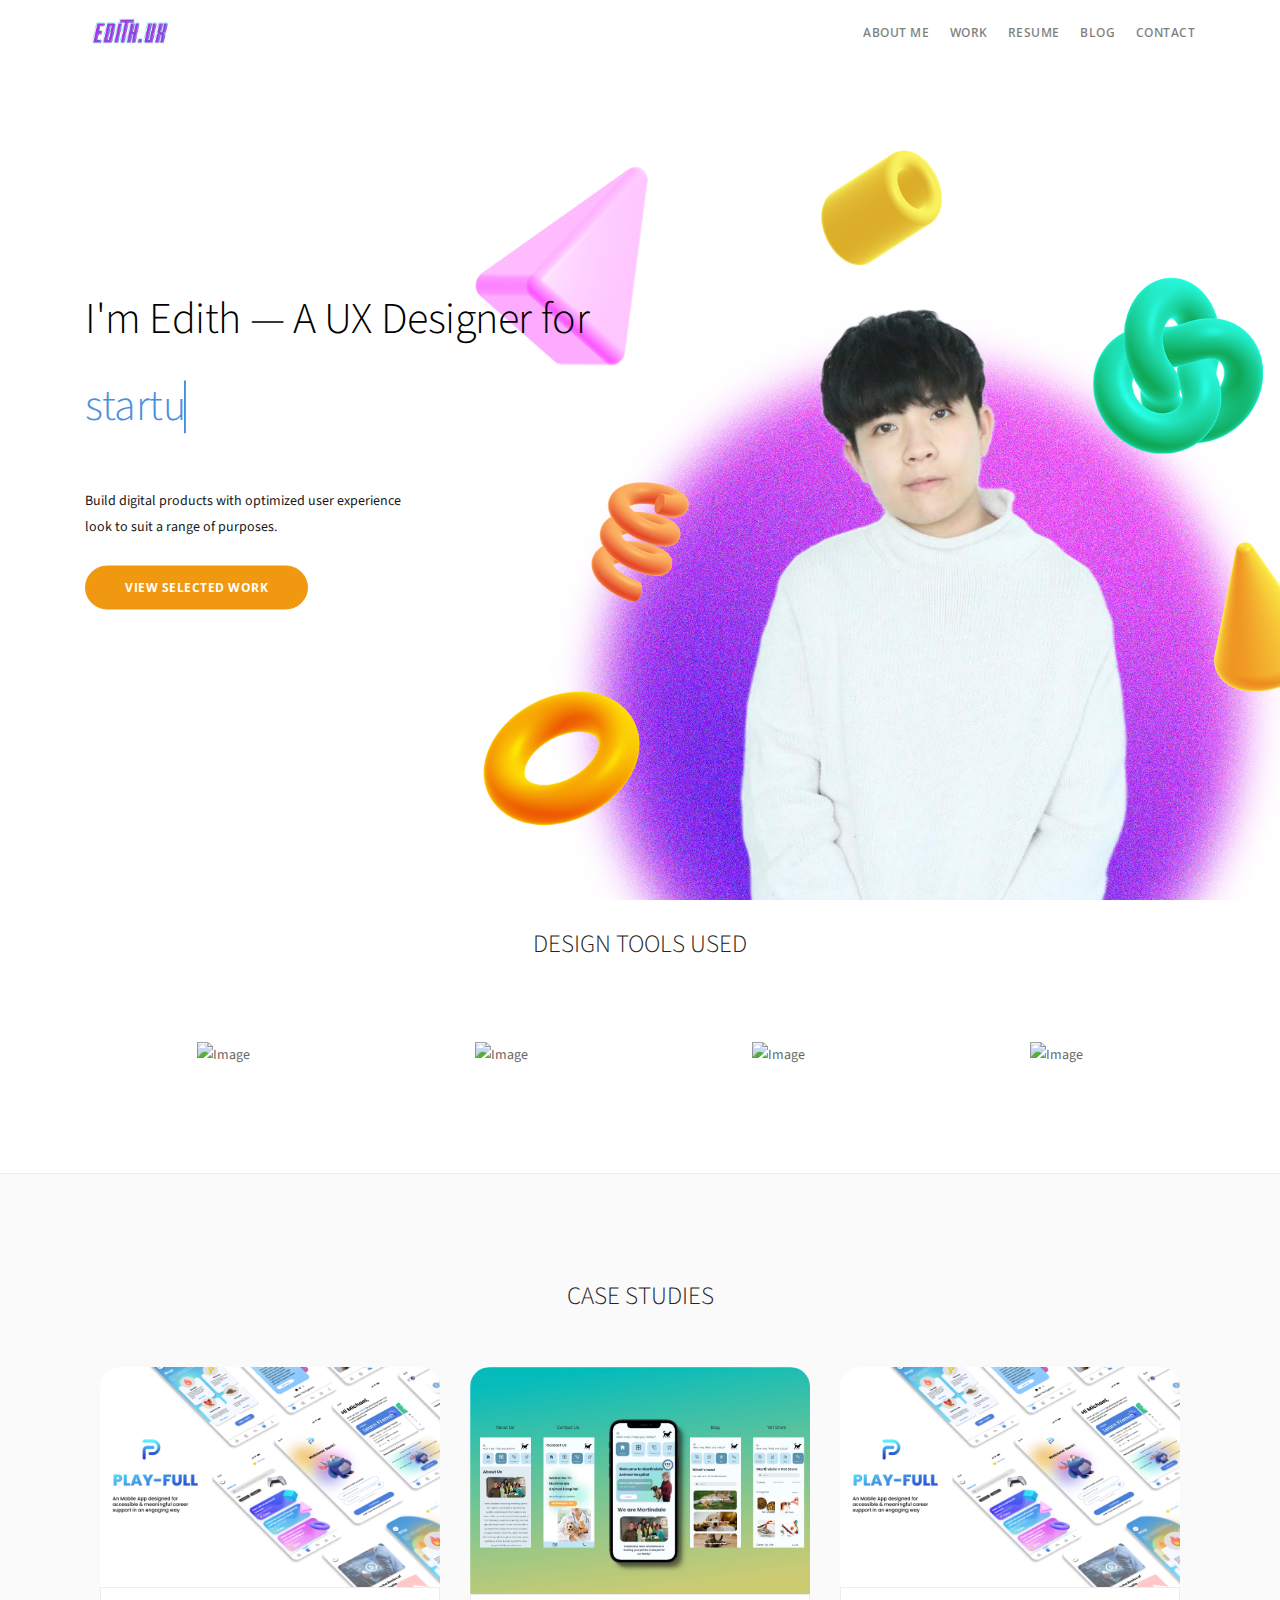
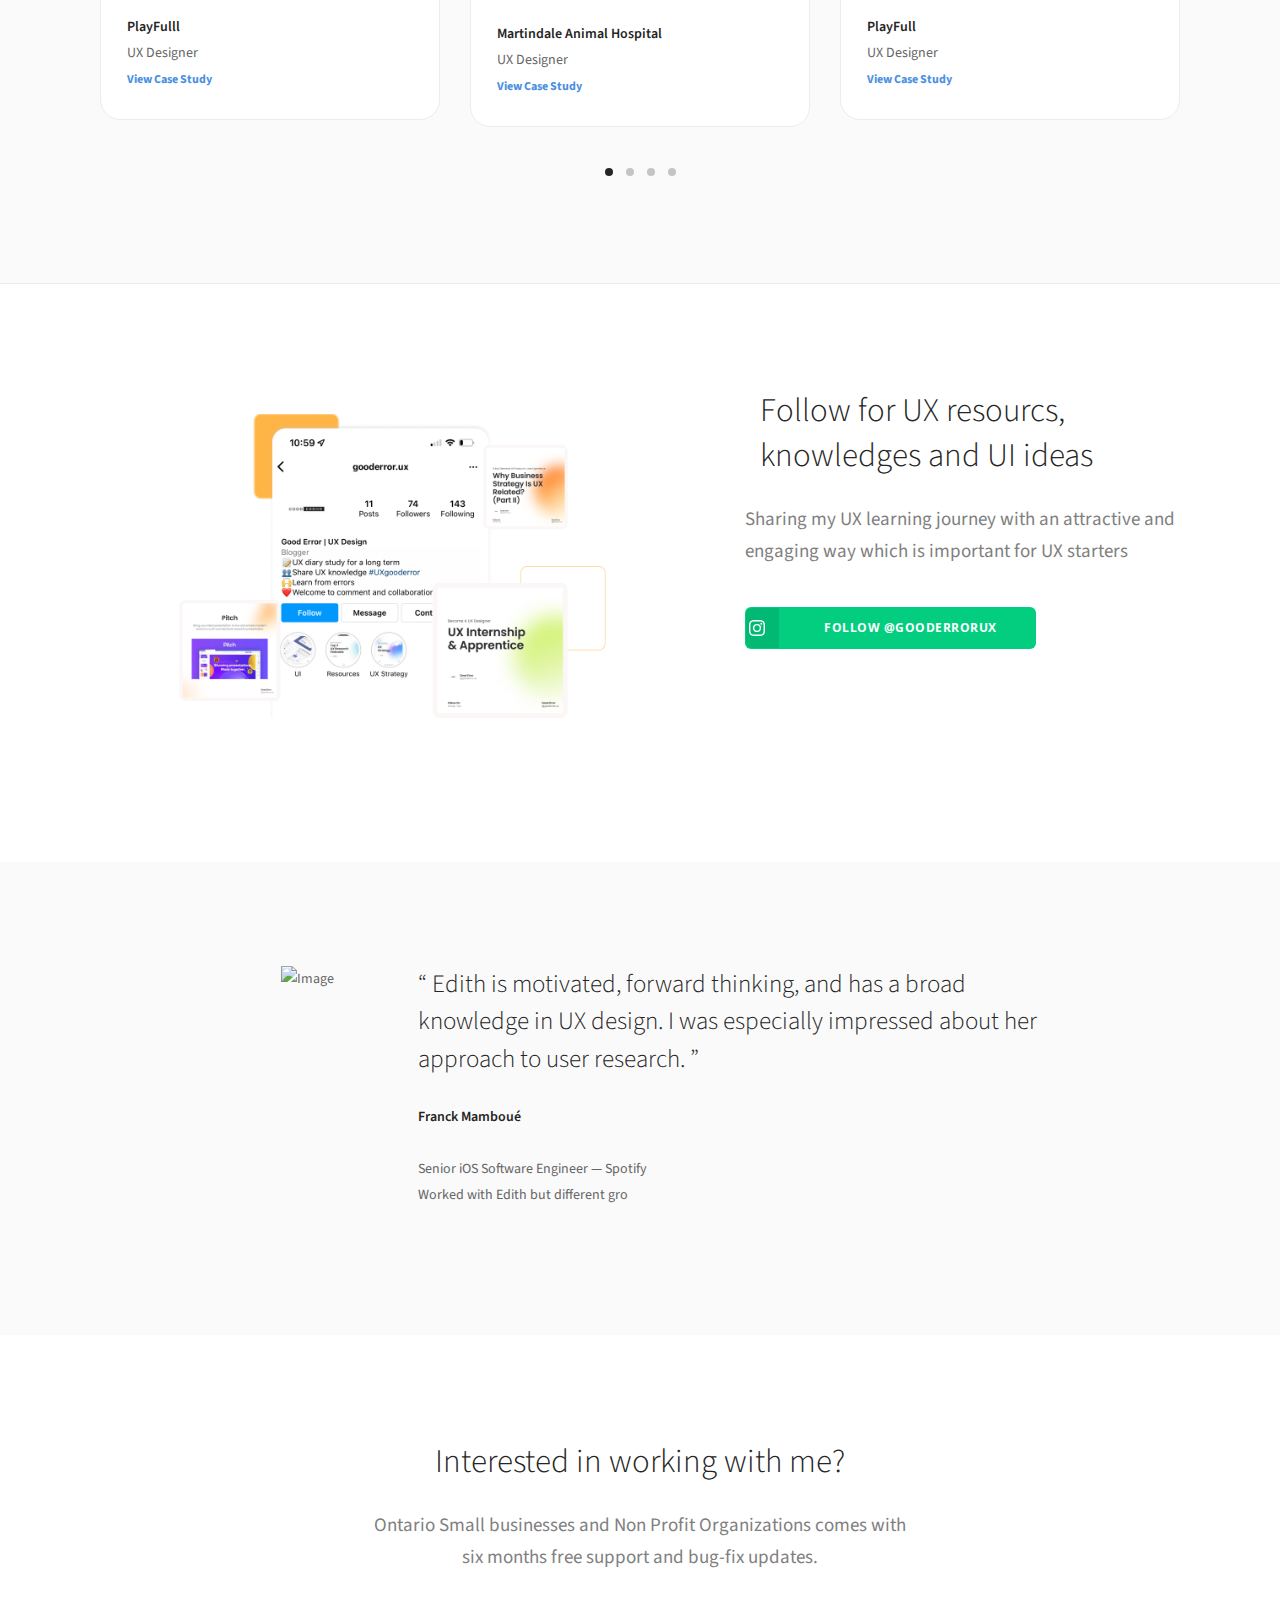
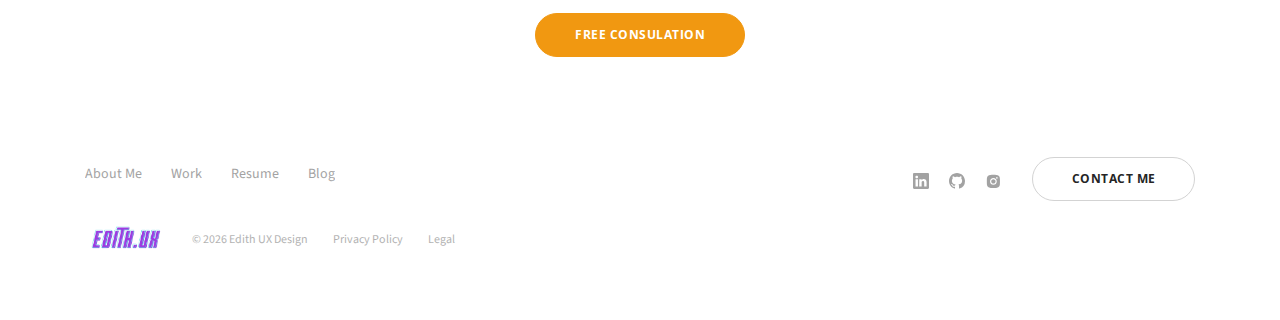
==== commit 395a5bcf: "Update index.html" ====
--- a/index.html
+++ b/index.html
@@ -326,7 +326,7 @@
                                         <li>
                                             <div class="testimonial row justify-content-center">
                                                 <div class="col-lg-2 col-md-4 col-6 text-center">
-                                                    <img class="testimonial__image" alt="Image" src="image/Jennifer Chou.jpeg"/>
+                                                    <img class="testimonial__image" alt="Image" src="image/Franck Mamboué.jpeg"/>
                                                 </div>
                                                 <div class="col-lg-7 col-md-8 col-12">
                                                     <span class="h3">&ldquo;
@@ -364,69 +364,7 @@
                     <!--end of container-->
                 </section>
             </div>
-            <section>
-            <li>
-                <div class="tab__title">
-                    <span class="h5">Medium</span>
-                </div>
-                <div class="tab__content">
-                    <section class=" bg--secondary">
-                        <div class="container">
-                            <div class="row">
-                                <div class="col-md-12">
-                                    <div class="slider slider--inline-arrows" data-arrows="true">
-                                
-                                        <ul class="slides">
-                                            <li>
-                                                <div class="testimonial row justify-content-center">
-                                                    <div class="col-lg-2 col-md-4 col-6 text-center">
-                                                        <img class="testimonial__image" alt="Image" src="img/avatar-round-1.png" />
-                                                    </div>
-                                                    <div class="col-lg-7 col-md-8 col-12">
-                                                        <span class="h3">&ldquo;We’ve been using Stack to prototype designs quickly and efficiently. Needless to say we’re hugely impressed by the style and value.&rdquo;
-                                                        </span>
-                                                        <h5>Maguerite Holland</h5>
-                                                        <span>Interface Designer &mdash; Yoke</span>
-                                                    </div>
-                                                </div>
-                                            </li>
-                                            <li>
-                                                <div class="testimonial row justify-content-center">
-                                                    <div class="col-lg-2 col-md-4 col-6 text-center">
-                                                        <img class="testimonial__image" alt="Image" src="img/avatar-round-4.png" />
-                                                    </div>
-                                                    <div class="col-lg-7 col-md-8 col-12">
-                                                        <span class="h3">&ldquo;I've been using Medium Rare's templates for a couple of years now and Stack is without a doubt their best work yet. It's fast, performant and absolutely stunning.&rdquo;
-                                                        </span>
-                                                        <h5>Lucas Nguyen</h5>
-                                                        <span>Freelance Designer</span>
-                                                    </div>
-                                                </div>
-                                            </li>
-                                            <li>
-                                                <div class="testimonial row justify-content-center">
-                                                    <div class="col-lg-2 col-md-4 col-6 text-center">
-                                                        <img class="testimonial__image" alt="Image" src="img/avatar-round-3.png" />
-                                                    </div>
-                                                    <div class="col-lg-7 col-md-8 col-12">
-                                                        <span class="h3">&ldquo;Variant has been a massive plus for my workflow &mdash; I can now get live mockups out in a matter of hours, my clients really love it.&rdquo;
-                                                        </span>
-                                                        <h5>Rob Vasquez</h5>
-                                                        <span>Interface Designer &mdash; Yoke</span>
-                                                    </div>
-                                                </div>
-                                            </li>
-                                        </ul>
-                                    </div>
-                                </div>
-                            </div>
-                            <!--end of row-->
-                        </div>
-                        <!--end of container-->
-                    </section>
-                </div>
-            </li>
-            </section>
+            
 
             <section class="text-center">
                 <div class="container">
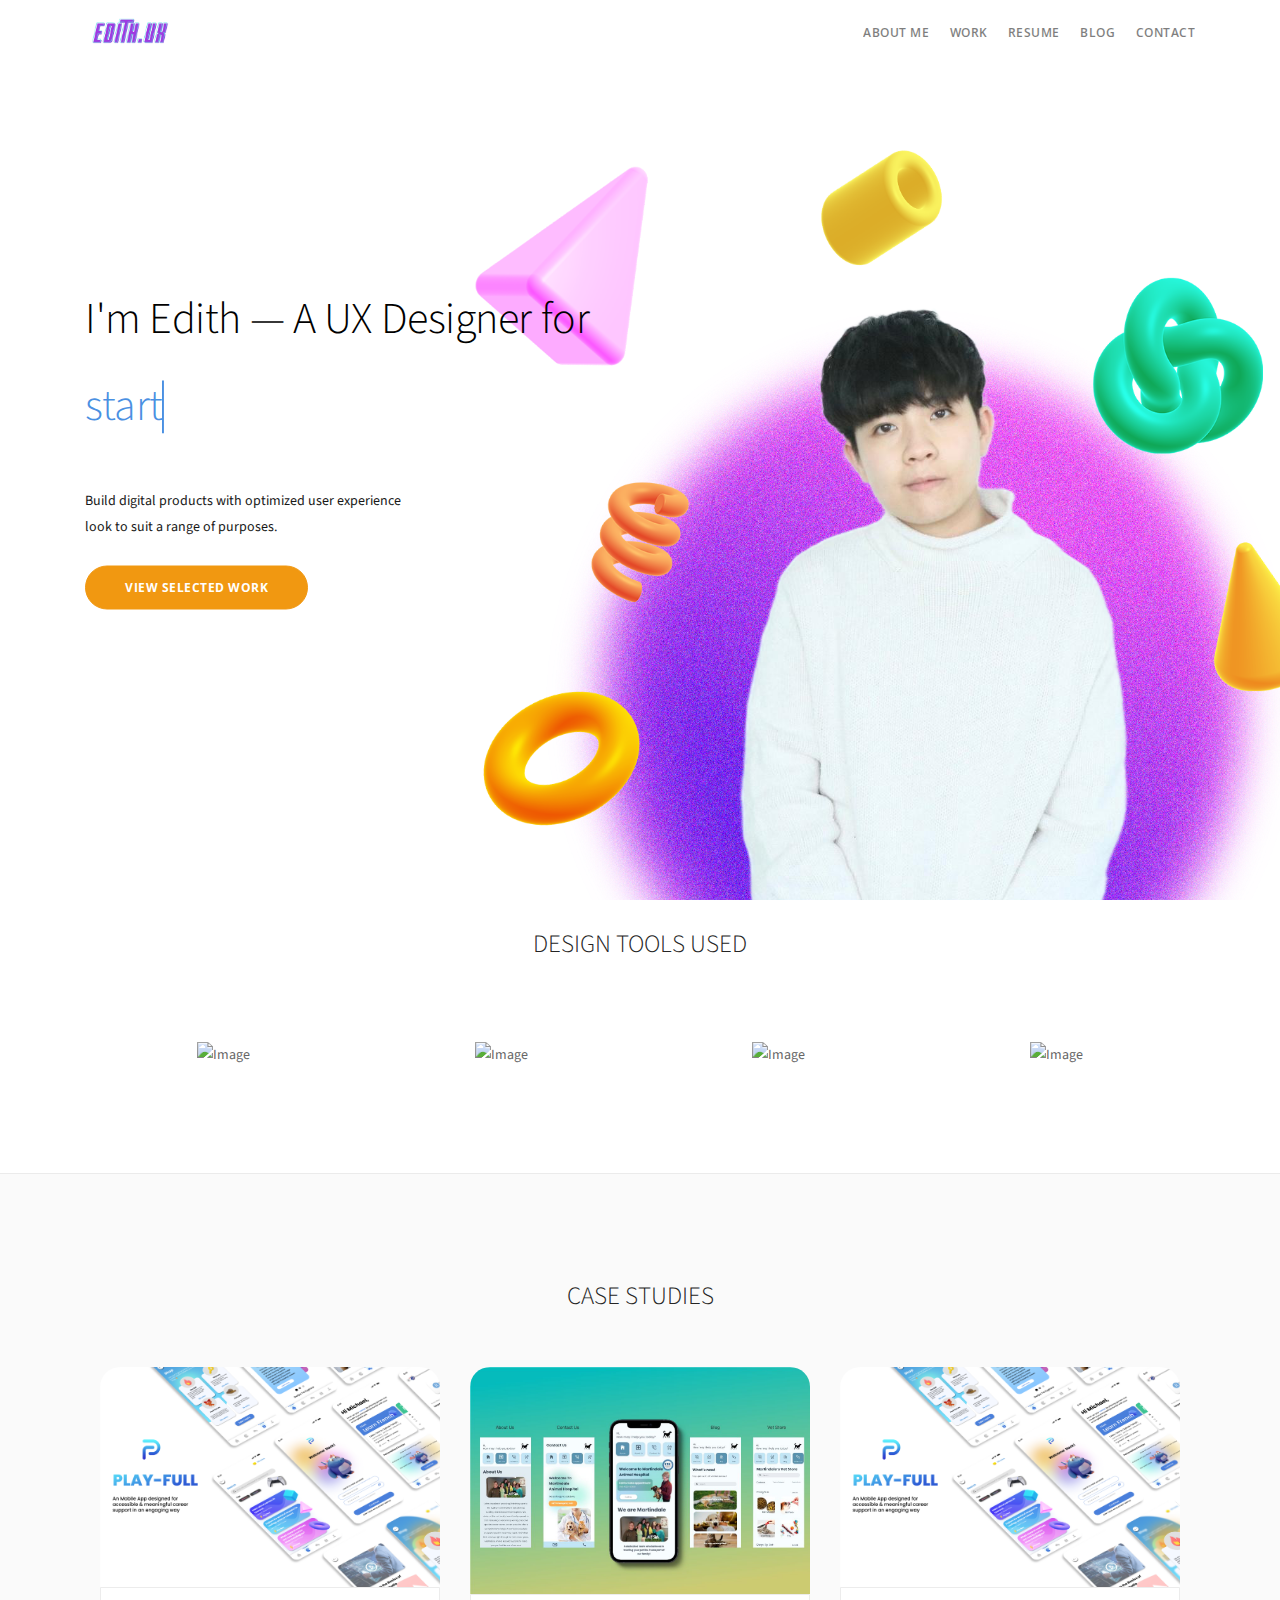
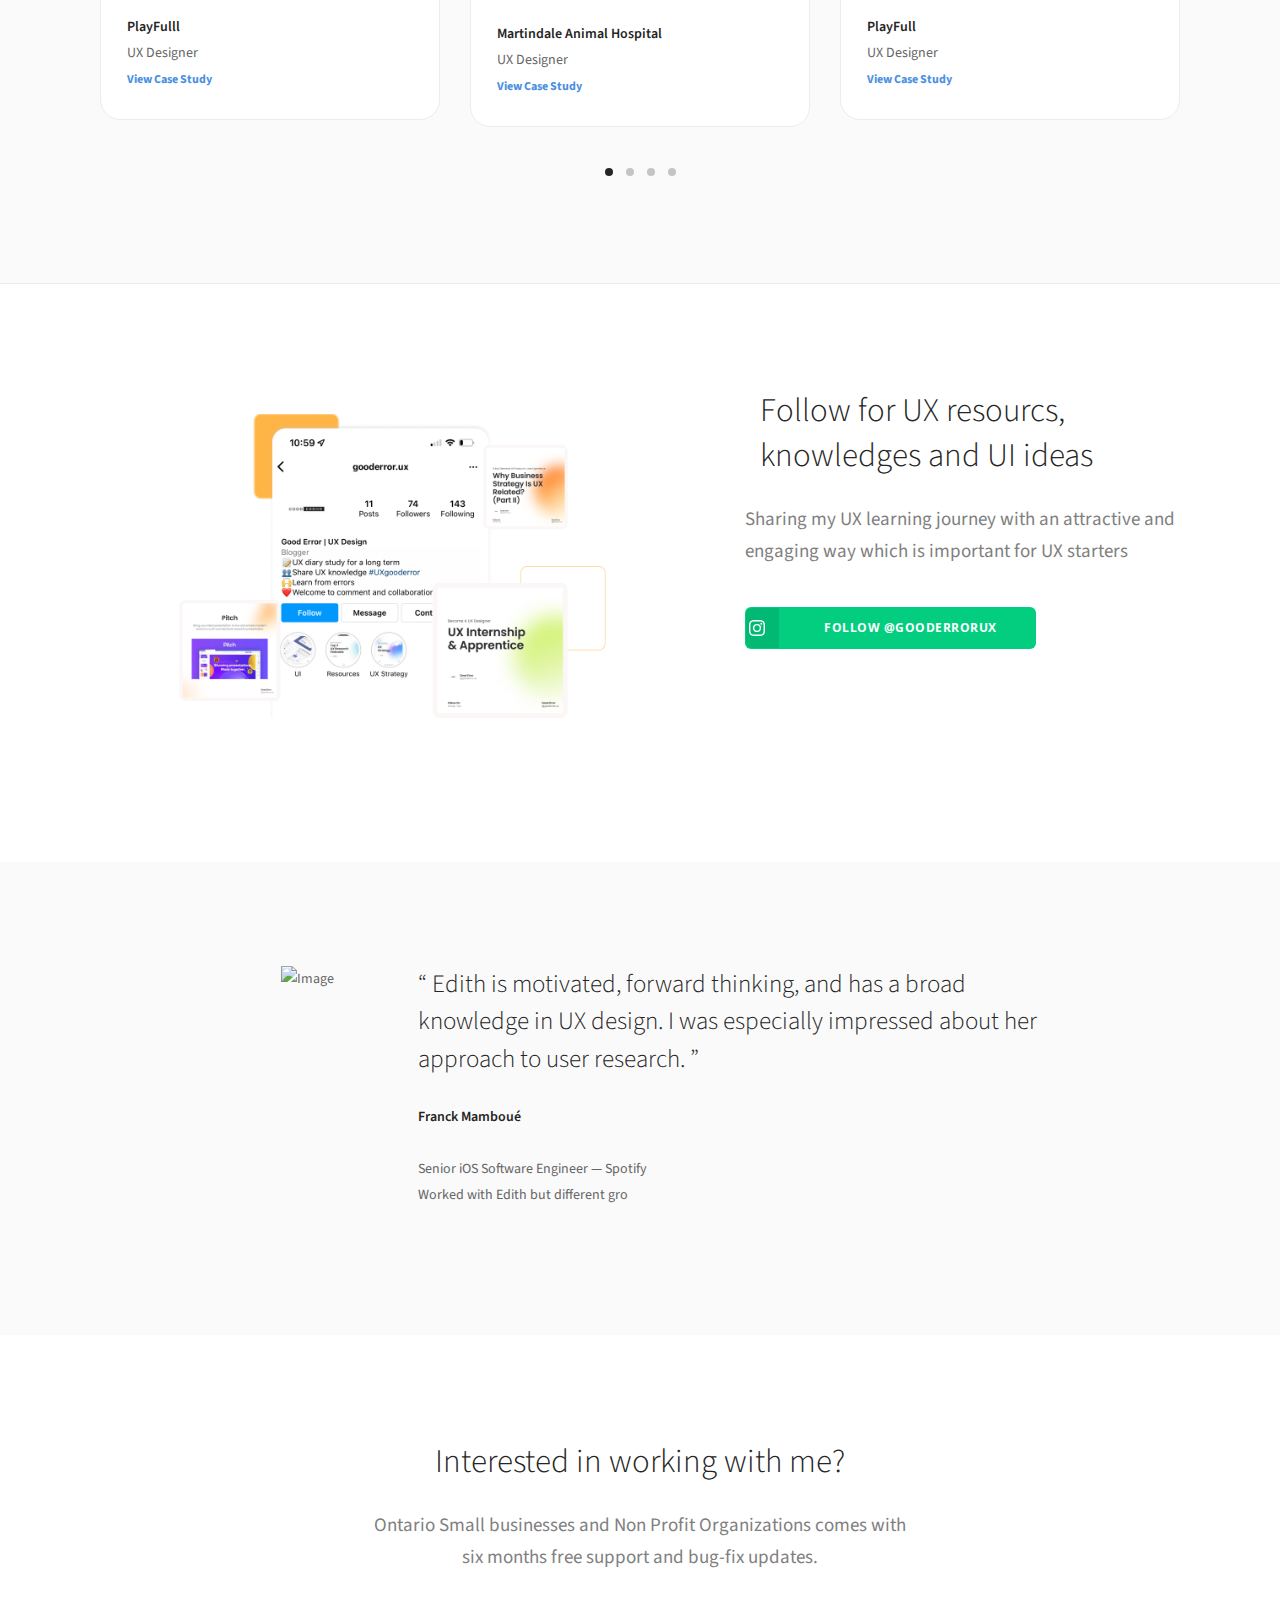
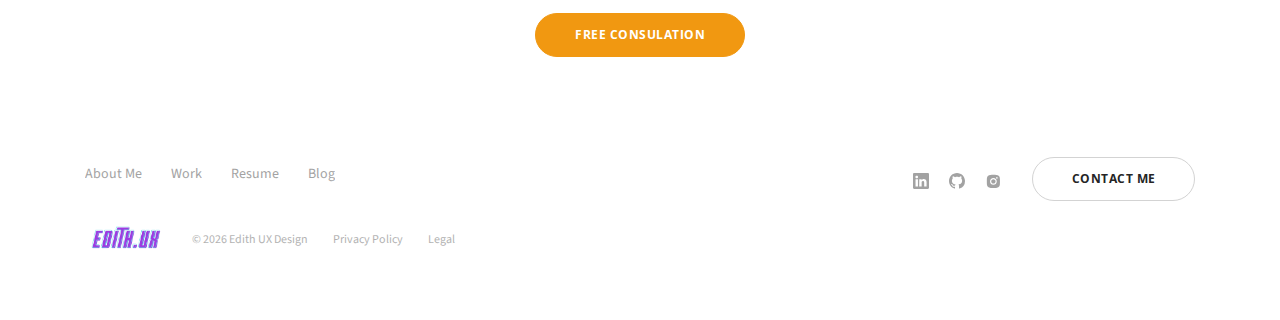
==== commit c1dba40f: "update" ====
--- a/index.html
+++ b/index.html
@@ -70,7 +70,7 @@
                                         
                                     </li>
                                     <li class="dropdown">
-                                        <a href="#casestudy"><span class="dropdown__trigger" style="color: black;">Work</span></a>
+                                        <a href="Work.html"><span class="dropdown__trigger" style="color: black;">Work</span></a>
                                         
                                     </li>
                                     <li class="dropdown">
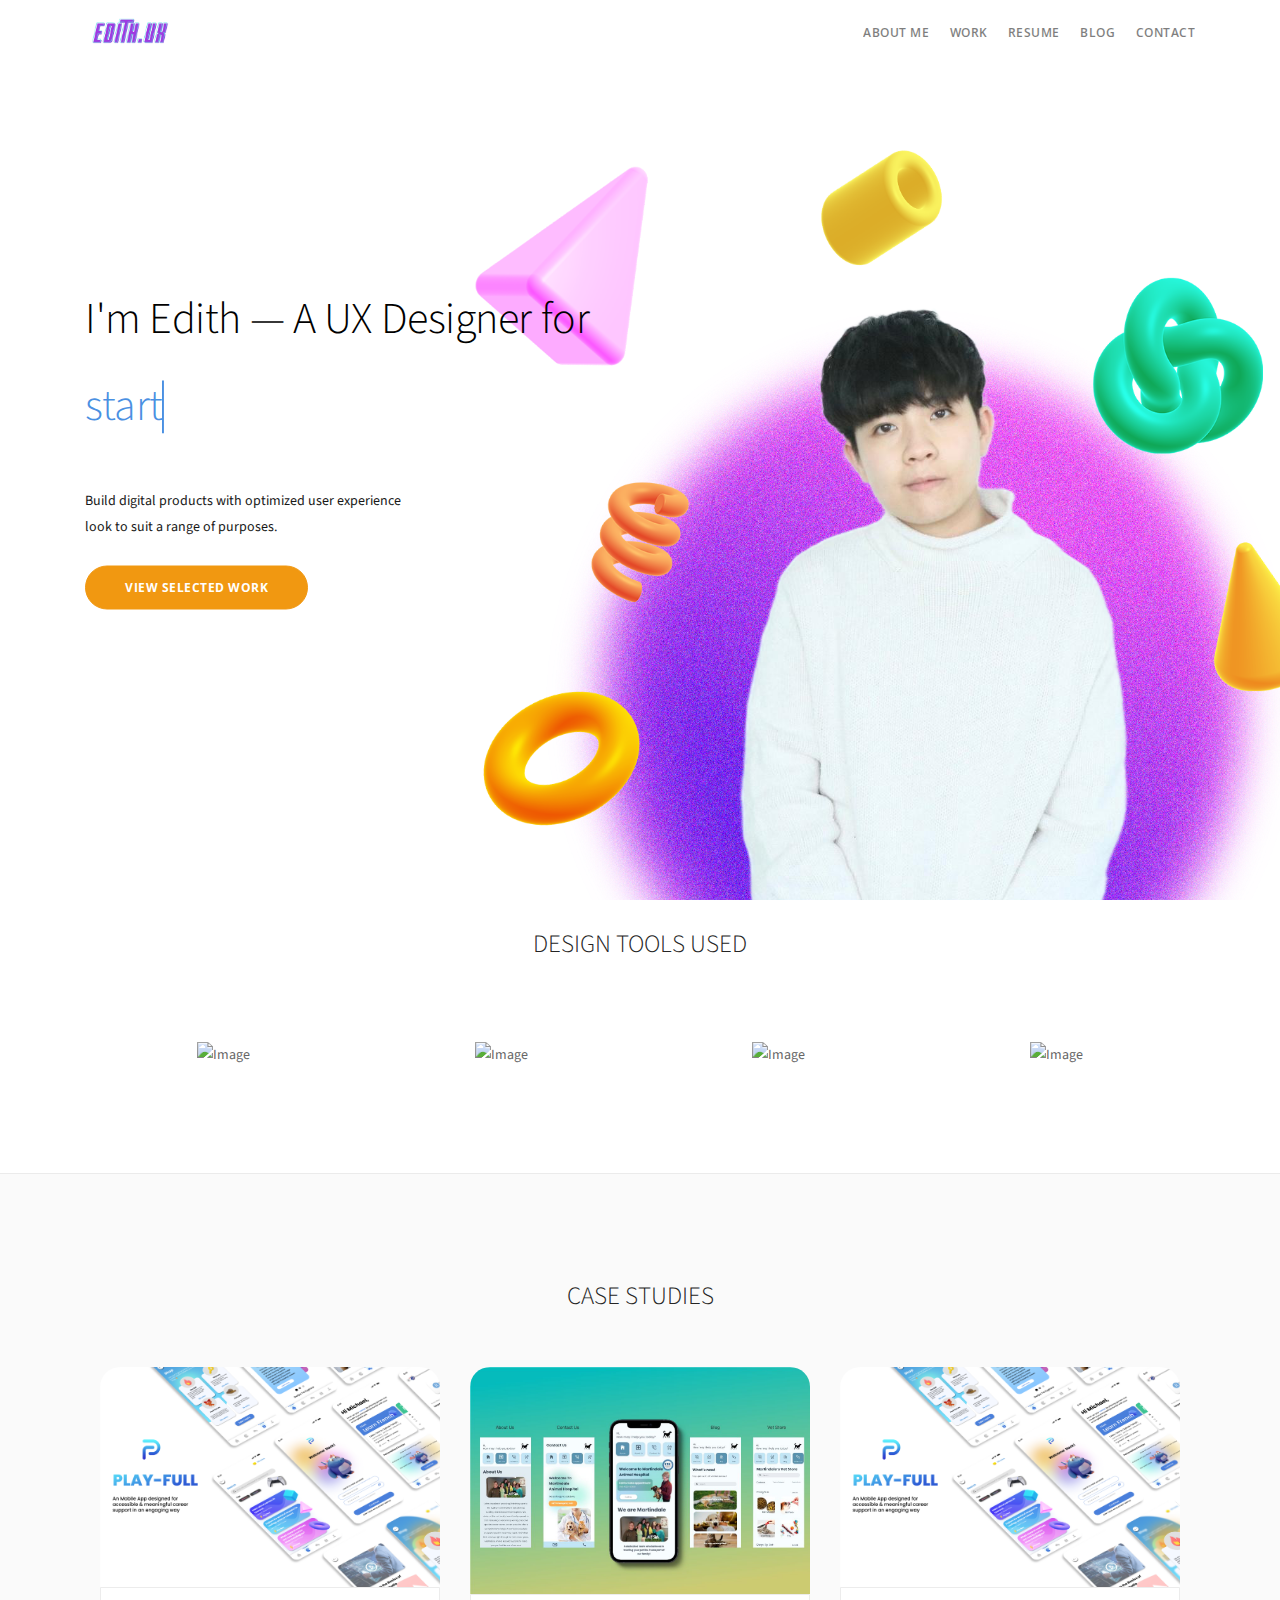
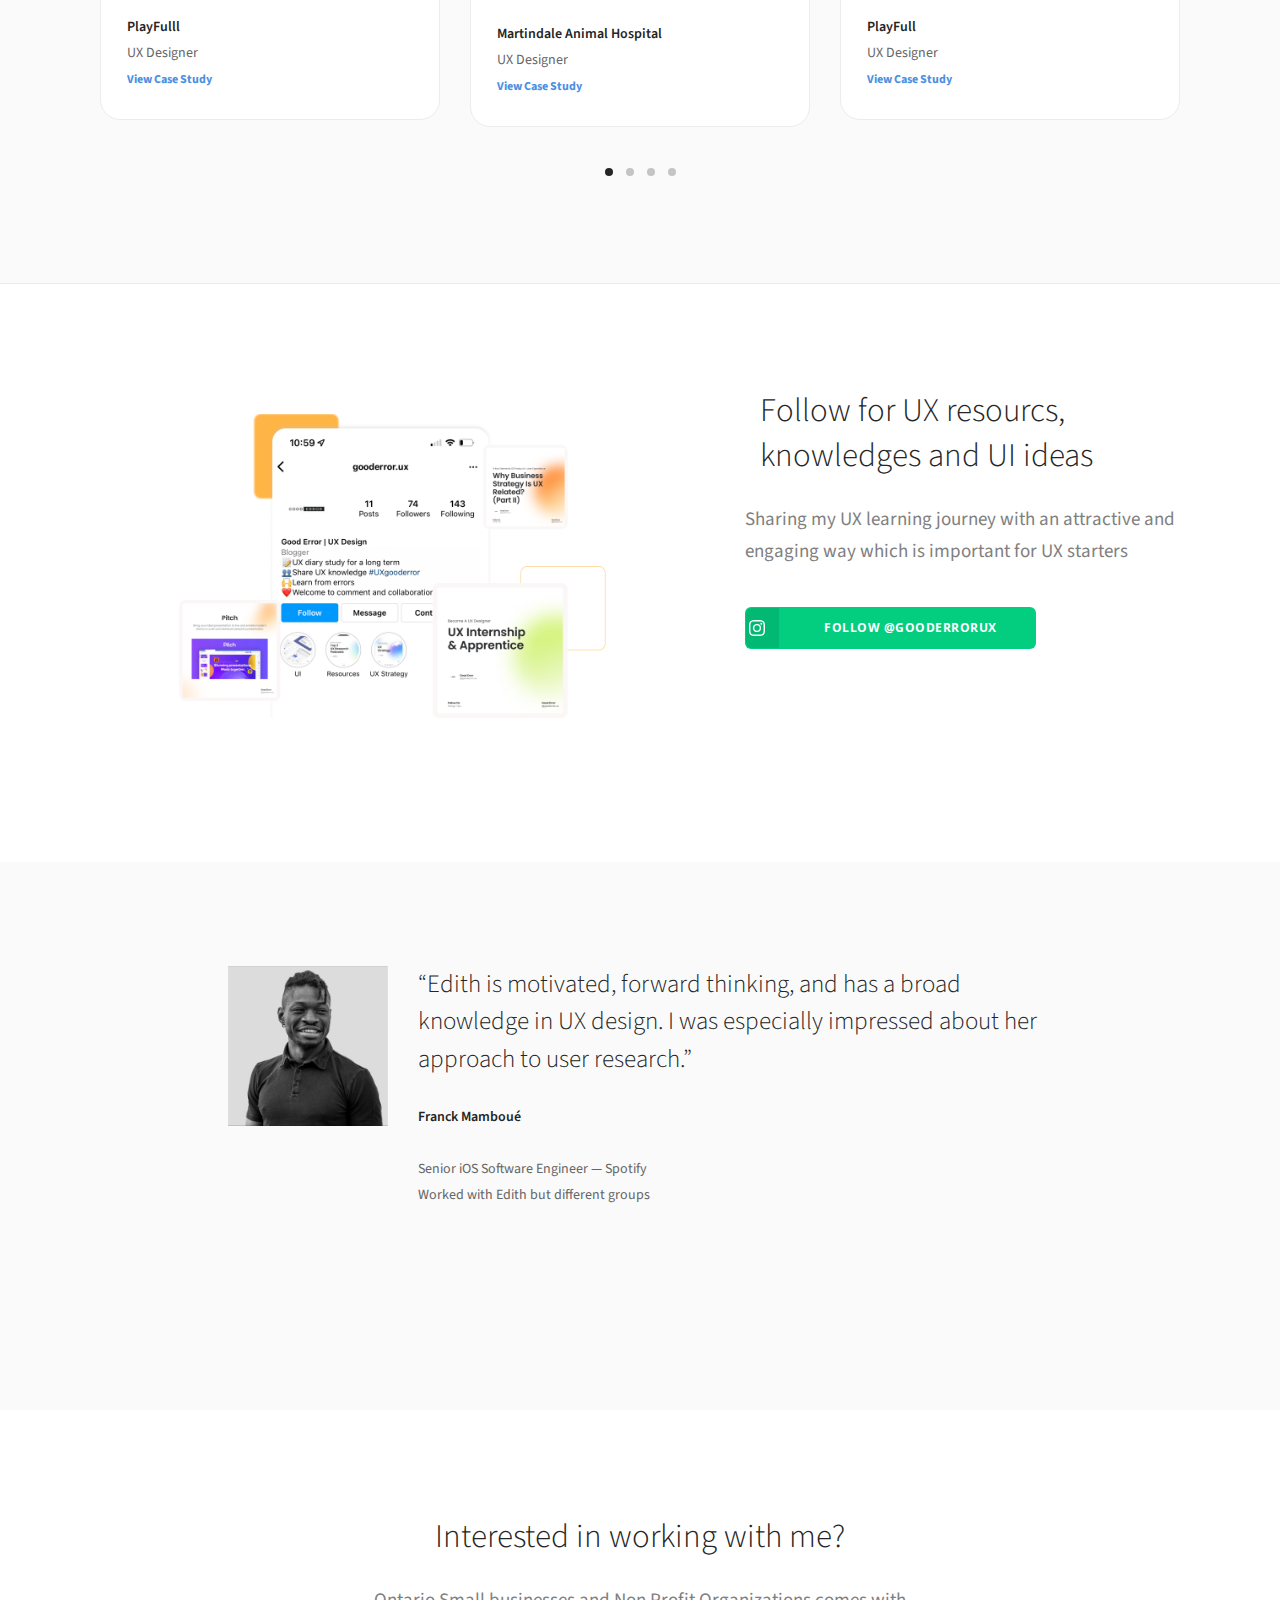
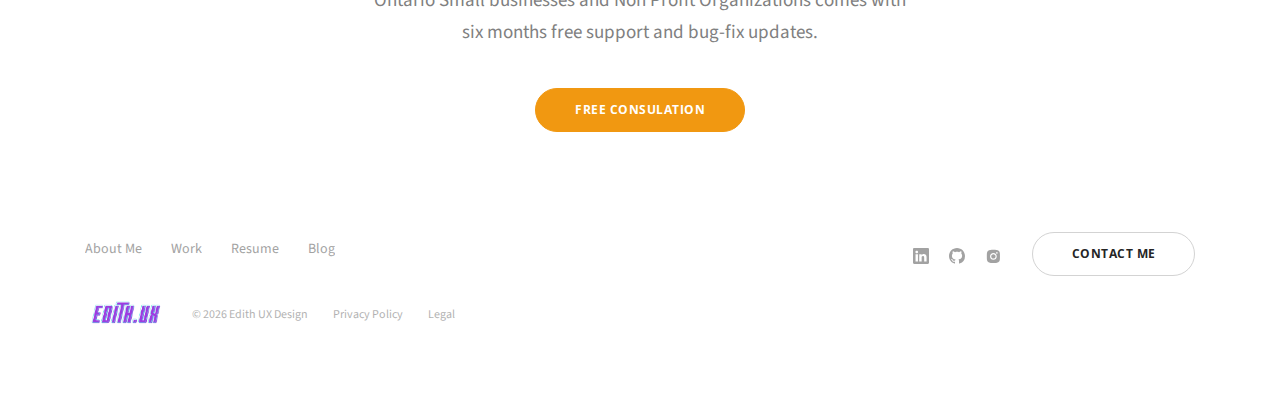
==== commit 314b0e4e: "Update index.html" ====
--- a/index.html
+++ b/index.html
@@ -74,7 +74,7 @@
                                         
                                     </li>
                                     <li class="dropdown">
-                                        <a href="portfolio/image/EdithYim_Resume.pdf" download><span class="dropdown__trigger" style="color: black;">Resume</span></a>
+                                        <a href="image/EdithYim_Resume.pdf" download><span class="dropdown__trigger" style="color: black;">Resume</span></a>
                                     </li>
                                     <li class="dropdown">
                                         <a href="Blog.html"><span class="dropdown__trigger" style="color: black;">Blog</span></a>
@@ -128,7 +128,7 @@
                         <div class="col-md-8">
                             <div class="typed-headline">
                                 <span class="h1 inline-block" style="color:black">I'm Edith &mdash; A UX Designer for</span>
-                                <br> <span class="h1 inline-block typed-text typed-text--cursor color--primary" data-typed-strings="startups,SaaS,marketing sites, web design,data visualization, rapid development,business,showcasing products, minimal viable products"></span>
+                                <br> <span class="h1 inline-block typed-text typed-text--cursor color--primary" data-typed-strings="startups,SaaS, e-commerce, web design,mobile design, data visualization, rapid development, showcasing products, minimal viable products"></span>
                             </div>
                             <p class="lead-body" style="color: black;">
                                 Build digital products with optimized user experience
@@ -326,18 +326,14 @@
                                         <li>
                                             <div class="testimonial row justify-content-center">
                                                 <div class="col-lg-2 col-md-4 col-6 text-center">
-                                                    <img class="testimonial__image" alt="Image" src="image/Franck Mamboué.jpeg"/>
+                                                    <img class="testimonial__image" alt="Image" src="image/Franck Mamboué.jpeg"/>
                                                 </div>
                                                 <div class="col-lg-7 col-md-8 col-12">
-                                                    <span class="h3">&ldquo;
-
-                                                        Edith is motivated, forward thinking, and has a broad knowledge in UX design. I was especially impressed about her approach to user research.
-                                                        
-                                                    &rdquo;
+                                                    <span class="h3">&ldquo;Edith is motivated, forward thinking, and has a broad knowledge in UX design. I was especially impressed about her approach to user research.&rdquo;
                                                     </span>
                                                     <h5>Franck Mamboué</h5>
                                                     <span>Senior iOS Software Engineer &mdash; Spotify</span>
-                                                    <br> Worked with Edith but different gro
+                                                    <br> Worked with Edith but different groups
                                                 </div>
                                             </div>
                                         </li>
@@ -351,6 +347,32 @@
                                                     </span>
                                                     <h5>Jenneifer Chou</h5>
                                                     <span>Director of Design &mdash; Electric Potential</span>
+                                                </div>
+                                            </div>
+                                        </li>
+                                        <li>
+                                            <div class="testimonial row justify-content-center">
+                                                <div class="col-lg-2 col-md-4 col-6 text-center">
+                                                    <img class="testimonial__image" alt="Image" src="image/tian.jpeg"/>
+                                                </div>
+                                                <div class="col-lg-7 col-md-8 col-12">
+                                                    <span class="h3">&ldquo;Edith is a perfect example of why we need more junior/entry/co-op-or-intern level product designer roles! She proves that you don't need to have 5+ years of experience to be an effective problem solver! She's proof that you don't need to have worked extensively on a great variety of products to be adaptive, flexible, and a fast/self-learner! &rdquo;
+                                                    </span>
+                                                    <h5>Tian Yuan Zhao</h5>
+                                                    <span>Lead Product Designer &mdash; Good Dollar</span>
+                                                </div>
+                                            </div>
+                                        </li>
+                                        <li>
+                                            <div class="testimonial row justify-content-center">
+                                                <div class="col-lg-2 col-md-4 col-6 text-center">
+                                                    <img class="testimonial__image" alt="Image" src="image/michealq.jpeg"/>
+                                                </div>
+                                                <div class="col-lg-7 col-md-8 col-12">
+                                                    <span class="h3">&ldquo;Edith really impressed me with her deep understanding of UX/UI design and ability to problem solve. Edith is also very process oriented and helped keep our teams organized throughout each step of the way. She helped come up with user focused ideas, championed low and high fidelity designs, and assisted in prototyping as well. &rdquo;
+                                                    </span>
+                                                    <h5>Micheal Quach</h5>
+                                                    <span>Marketing Strategy Intern &mdash; Lunchbox | Wilfrid Laurier BBA Student</span>
                                                 </div>
                                             </div>
                                         </li>
@@ -403,7 +425,7 @@
                                     </a>
                                 </li>
                                 <li>
-                                    <a href="https://drive.google.com/file/d/187SUSLaelszQPG-kqu119iwY2xKTnrhn/view?usp=sharing" target="_blank"
+                                    <a href="image/EdithYim_Resume.pdf" download>
                                         <span>Resume</span>
                                     </a>
                                 </li>
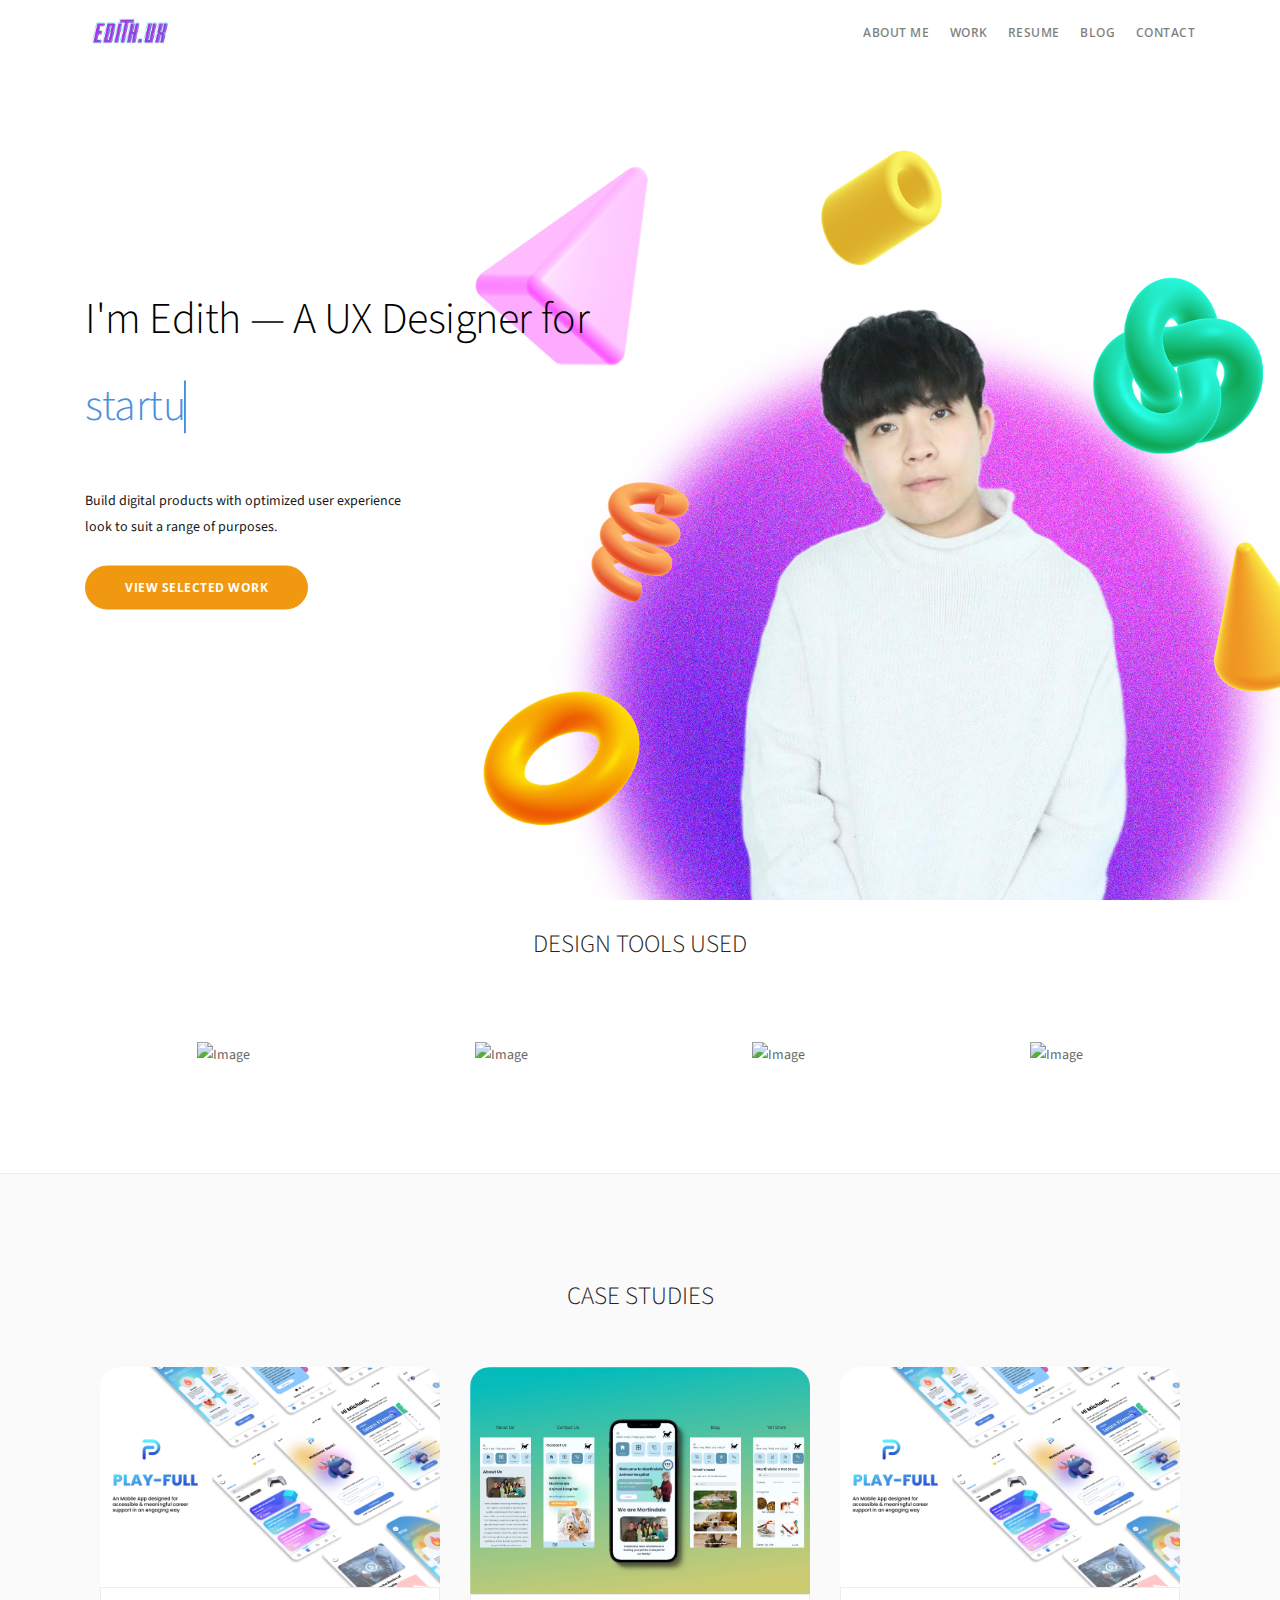
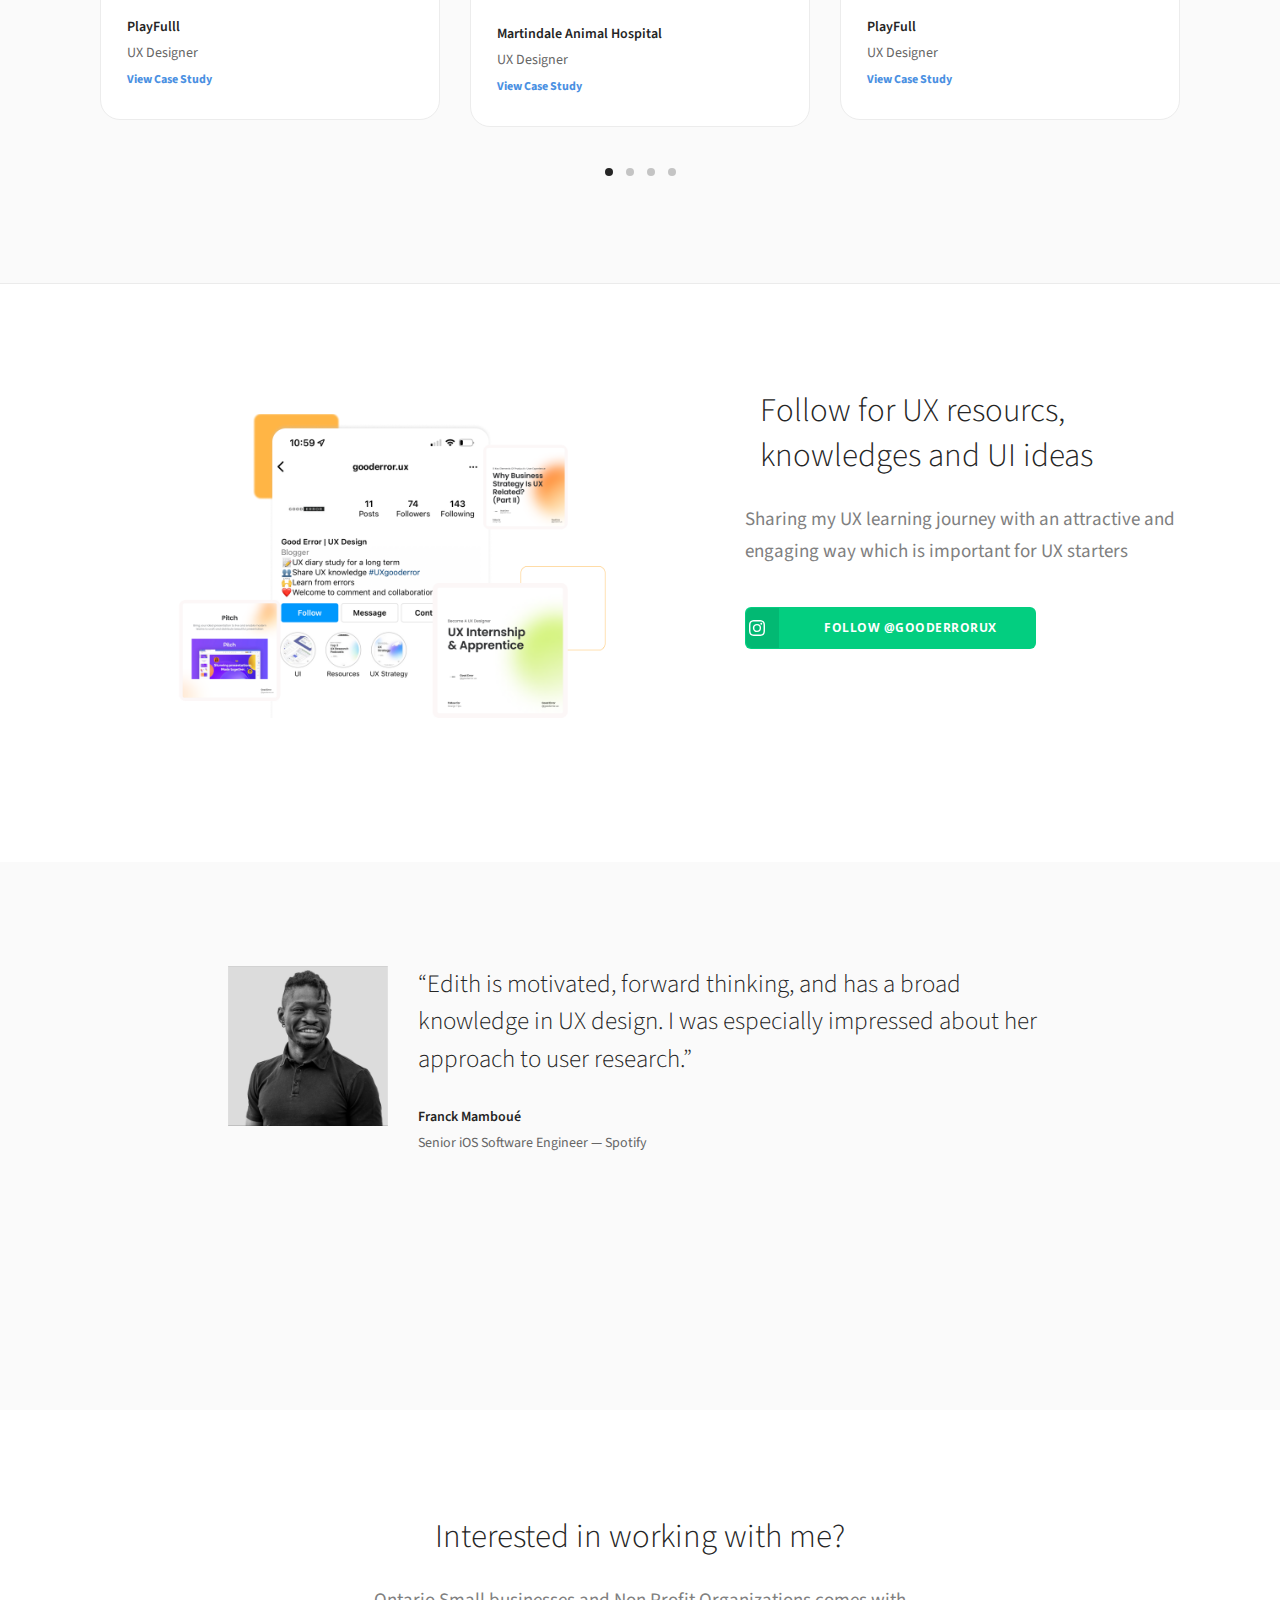
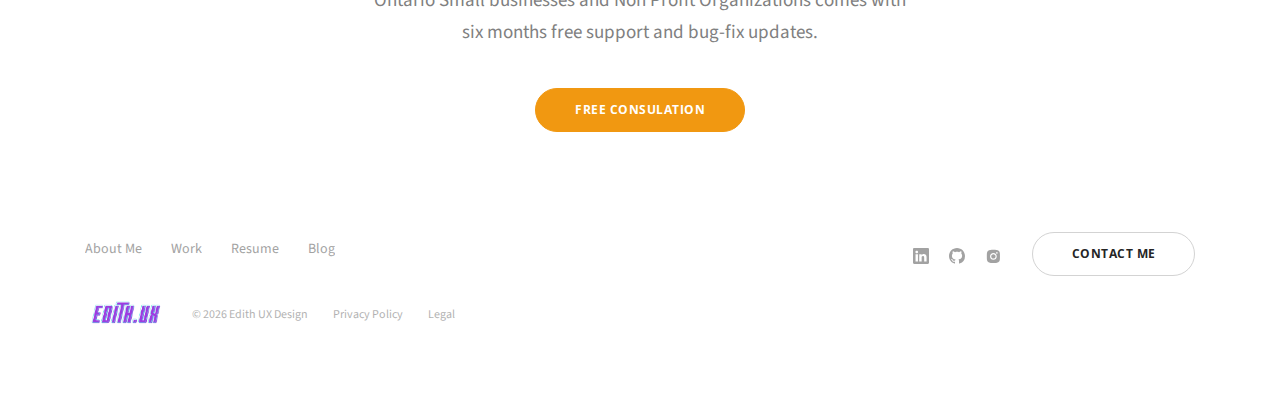
==== commit 4388e10b: "Update index.html" ====
--- a/index.html
+++ b/index.html
@@ -333,7 +333,7 @@
                                                     </span>
                                                     <h5>Franck Mamboué</h5>
                                                     <span>Senior iOS Software Engineer &mdash; Spotify</span>
-                                                    <br> Worked with Edith but different groups
+                                                   
                                                 </div>
                                             </div>
                                         </li>
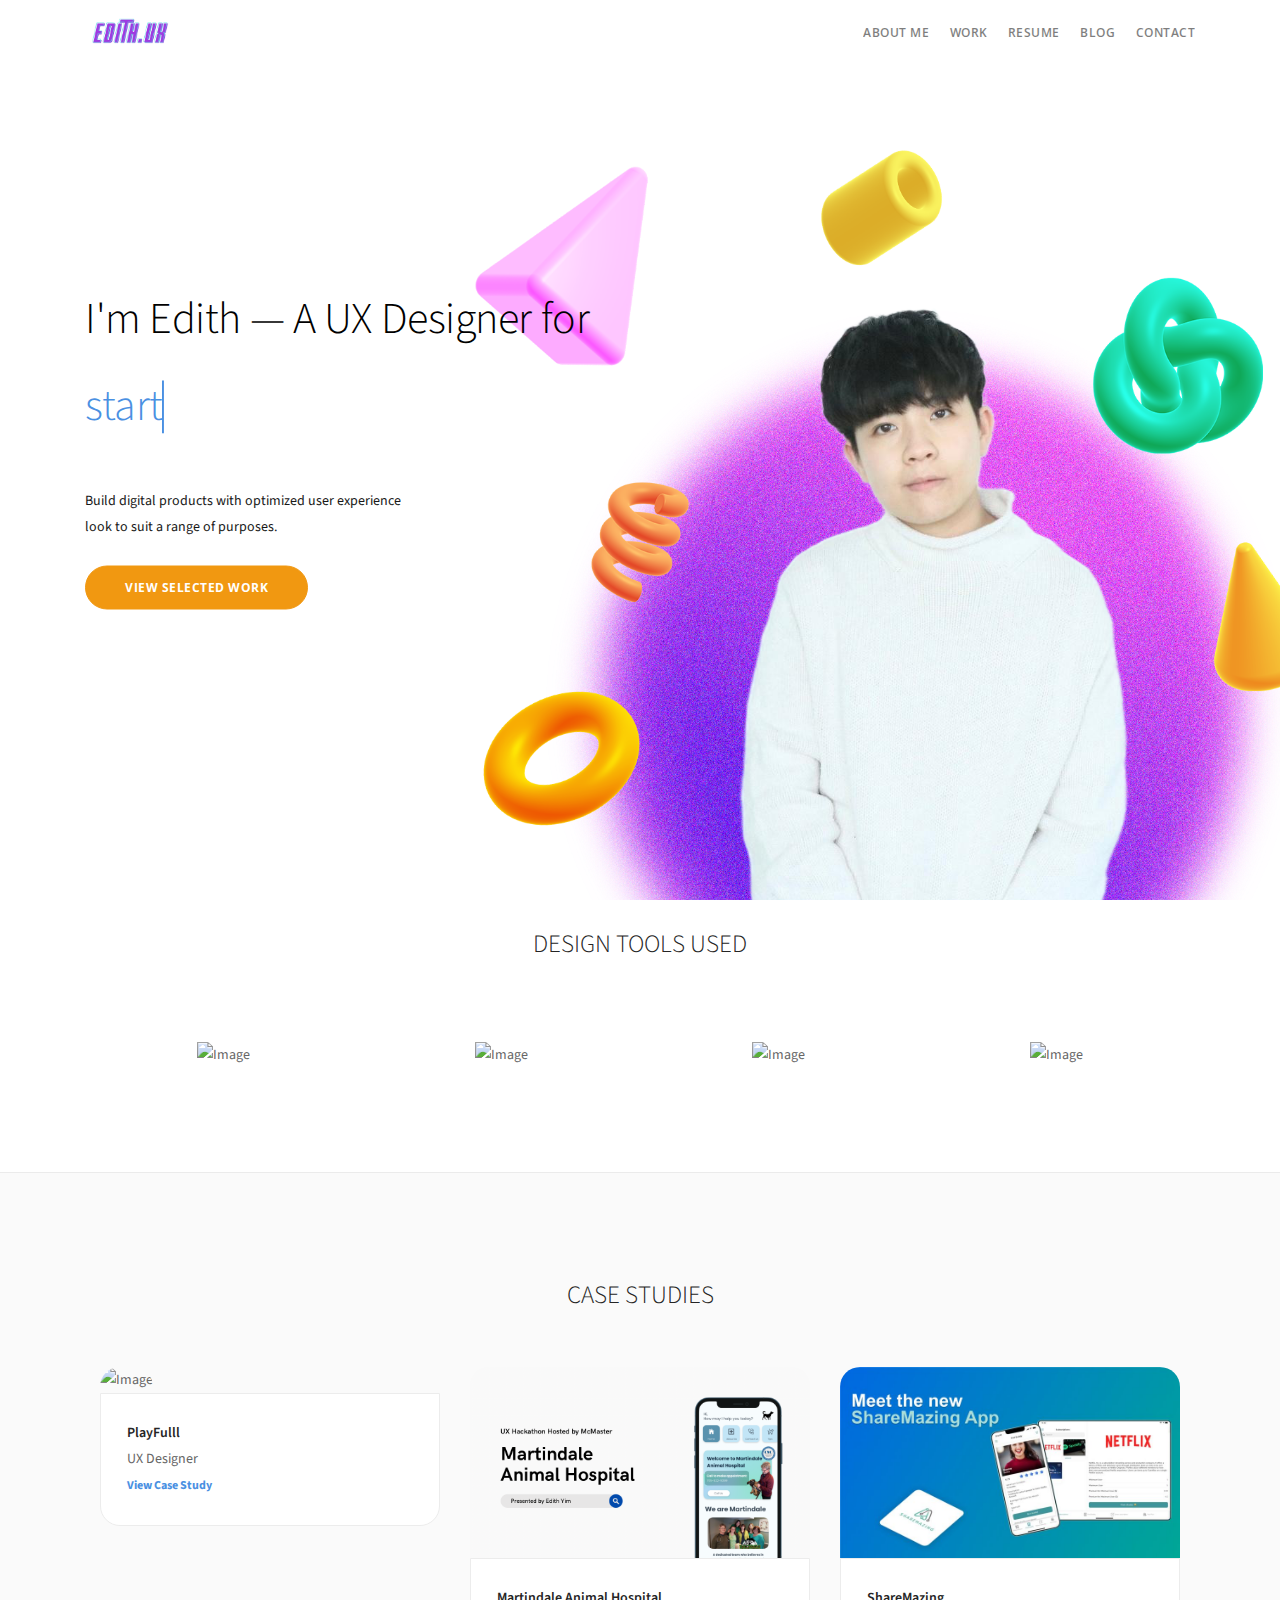
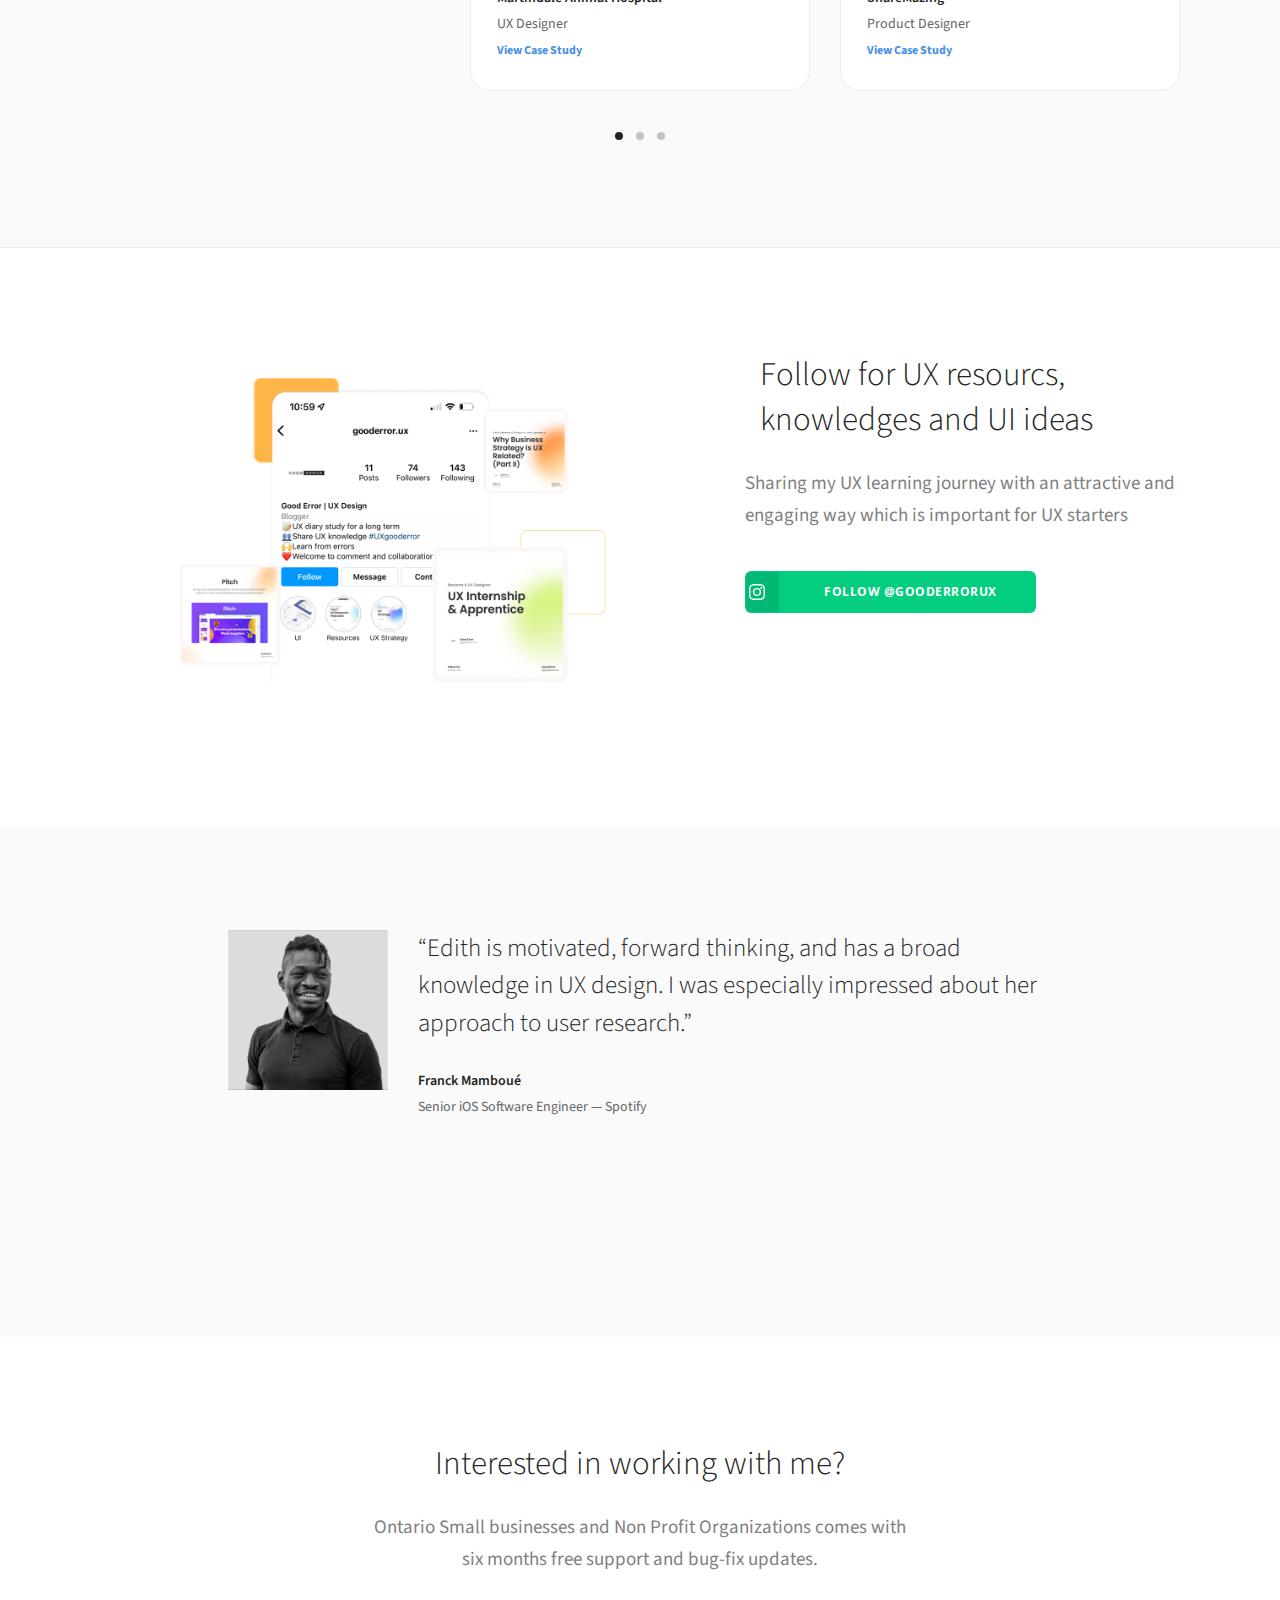
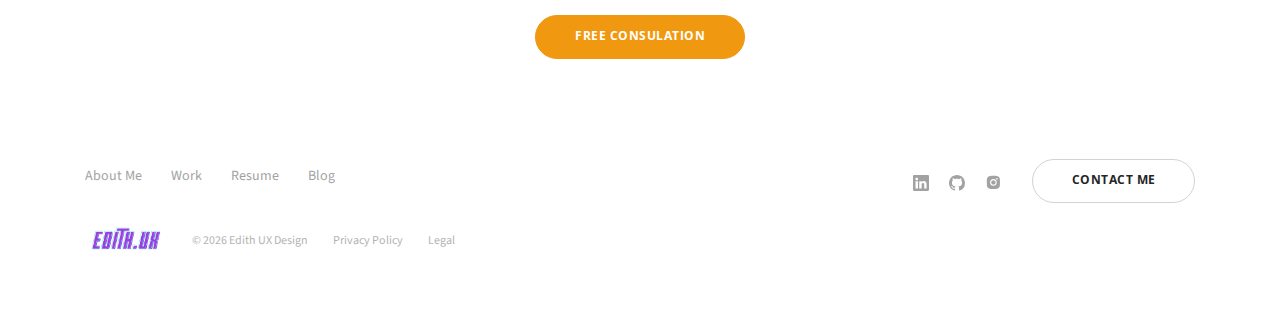
==== commit 8d65f93d: "update" ====
--- a/index.html
+++ b/index.html
@@ -205,7 +205,7 @@
                                 <li class="col-md-4 col-12">
                                     <div class="feature feature-1">
                                         <a href="#" class="border-round block">
-                                            <img alt="Image" src="image/mockupshowcase.png" />
+                                            <img alt="Image" src="portfolio/image/Playfullcover.PNG"/>
                                         </a>
                                         <div class="feature__body boxed boxed--border">
                                             <h5> PlayFulll </h5>
@@ -222,7 +222,7 @@
                                 <li class="col-md-4 col-12">
                                     <div class="feature feature-1">
                                         <a href="#" class="border-round block">
-                                            <img alt="Image" src="image/MAH.jpeg" />
+                                            <img alt="Image" src="image/MAHcover.PNG" />
                                         </a>
                                         <div class="feature__body boxed boxed--border">
                                             <h5>Martindale Animal Hospital</h5>
@@ -237,27 +237,11 @@
                                     <!--end feature-->
                                 </li>
                                 
-                                <li class="col-md-4 col-12" >
-                                    <div class="feature feature-1">
-                                        <a href="#" class="border-round block">
-                                            <img alt="Image" src="image/mockupshowcase.png" />
-                                        </a>
-                                        <div class="feature__body boxed boxed--border">
-                                            <h5>PlayFull</h5>
-                                            <p>
-                                                UX Designer
-                                            </p>
-                                            <a href="#">
-                                                View Case Study
-                                            </a>
-                                        </div>
-                                    </div>
-                                    <!--end feature-->
                                 </li>
                                 <li class="col-md-4 col-12">
                                     <div class="feature feature-1">
                                         <a href="#" class="border-round block">
-                                            <img alt="Image" src="image/ShareMazing.jpeg" />
+                                            <img alt="Image" src="image/Sharemazingcover.JPG" />
                                         </a>
                                         <div class="feature__body boxed boxed--border">
                                             <h5>ShareMazing</h5>
@@ -333,7 +317,7 @@
                                                     </span>
                                                     <h5>Franck Mamboué</h5>
                                                     <span>Senior iOS Software Engineer &mdash; Spotify</span>
-                                                   
+                                                
                                                 </div>
                                             </div>
                                         </li>
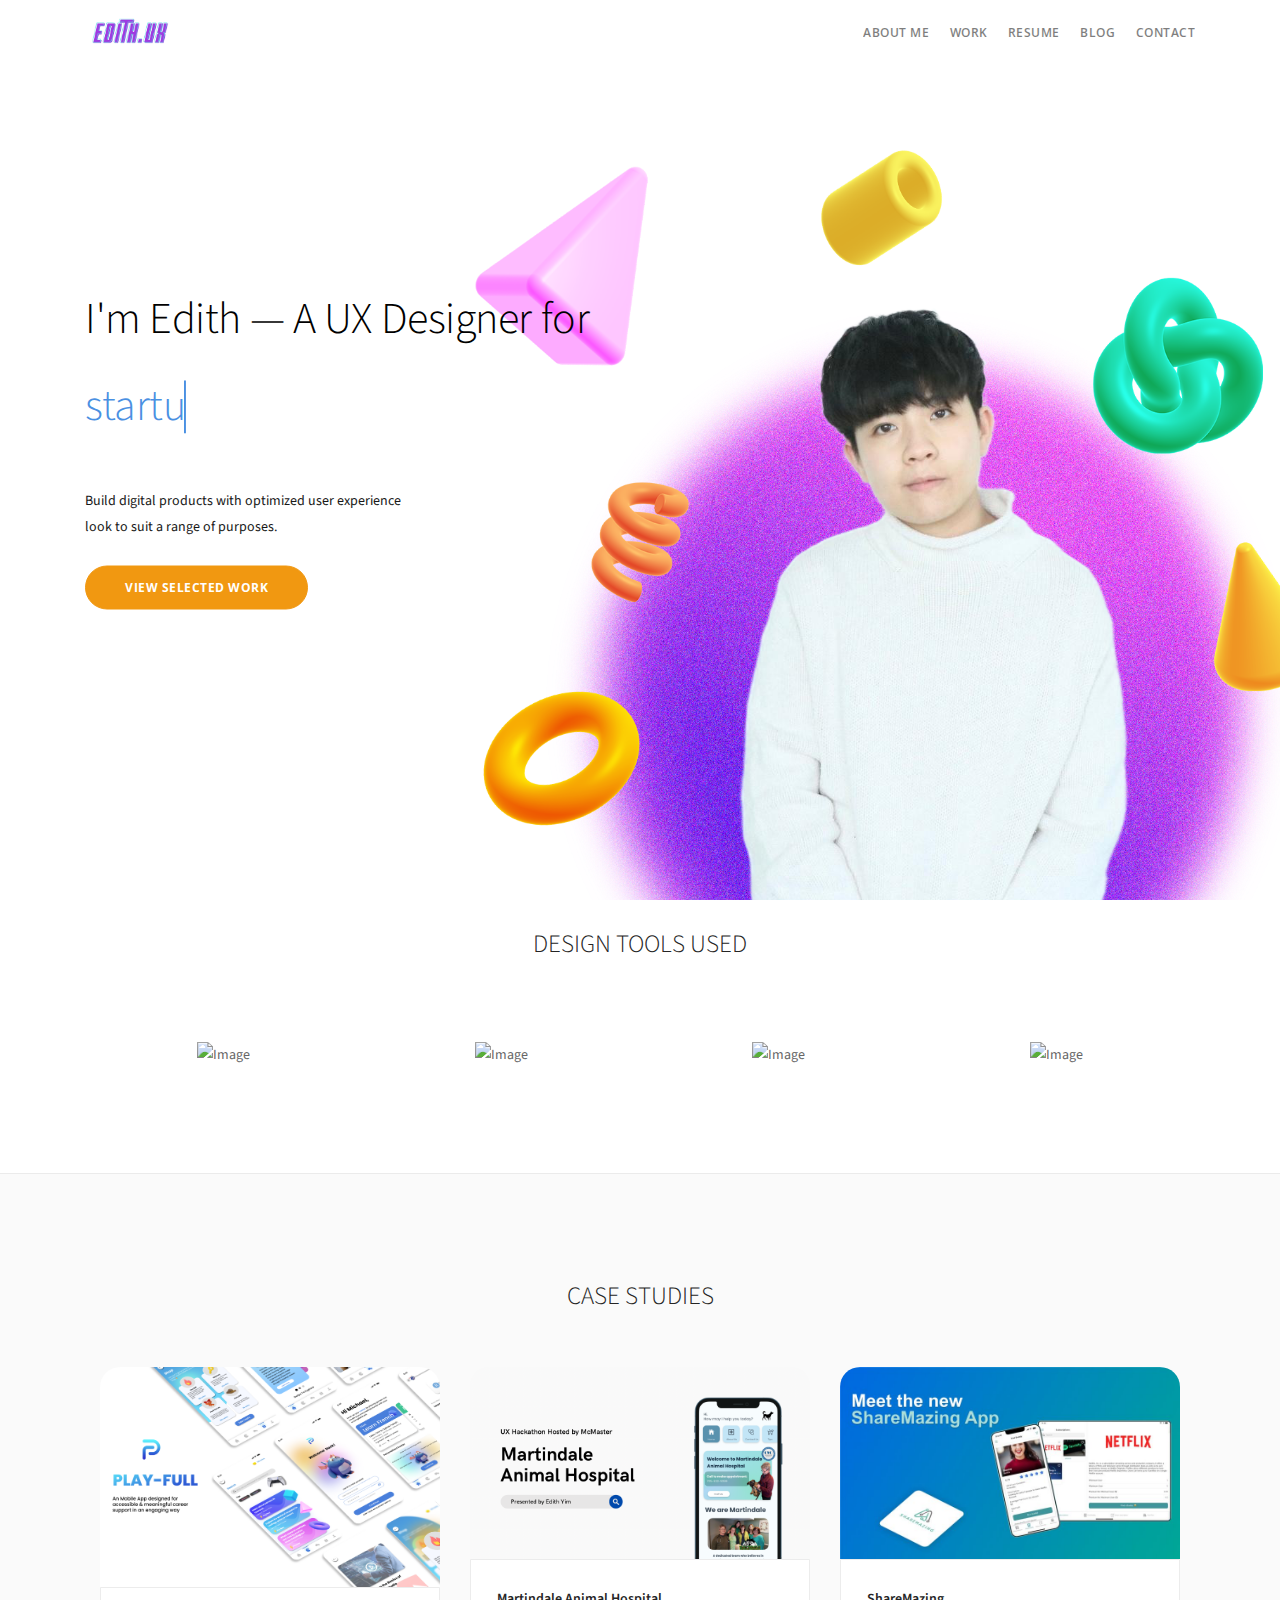
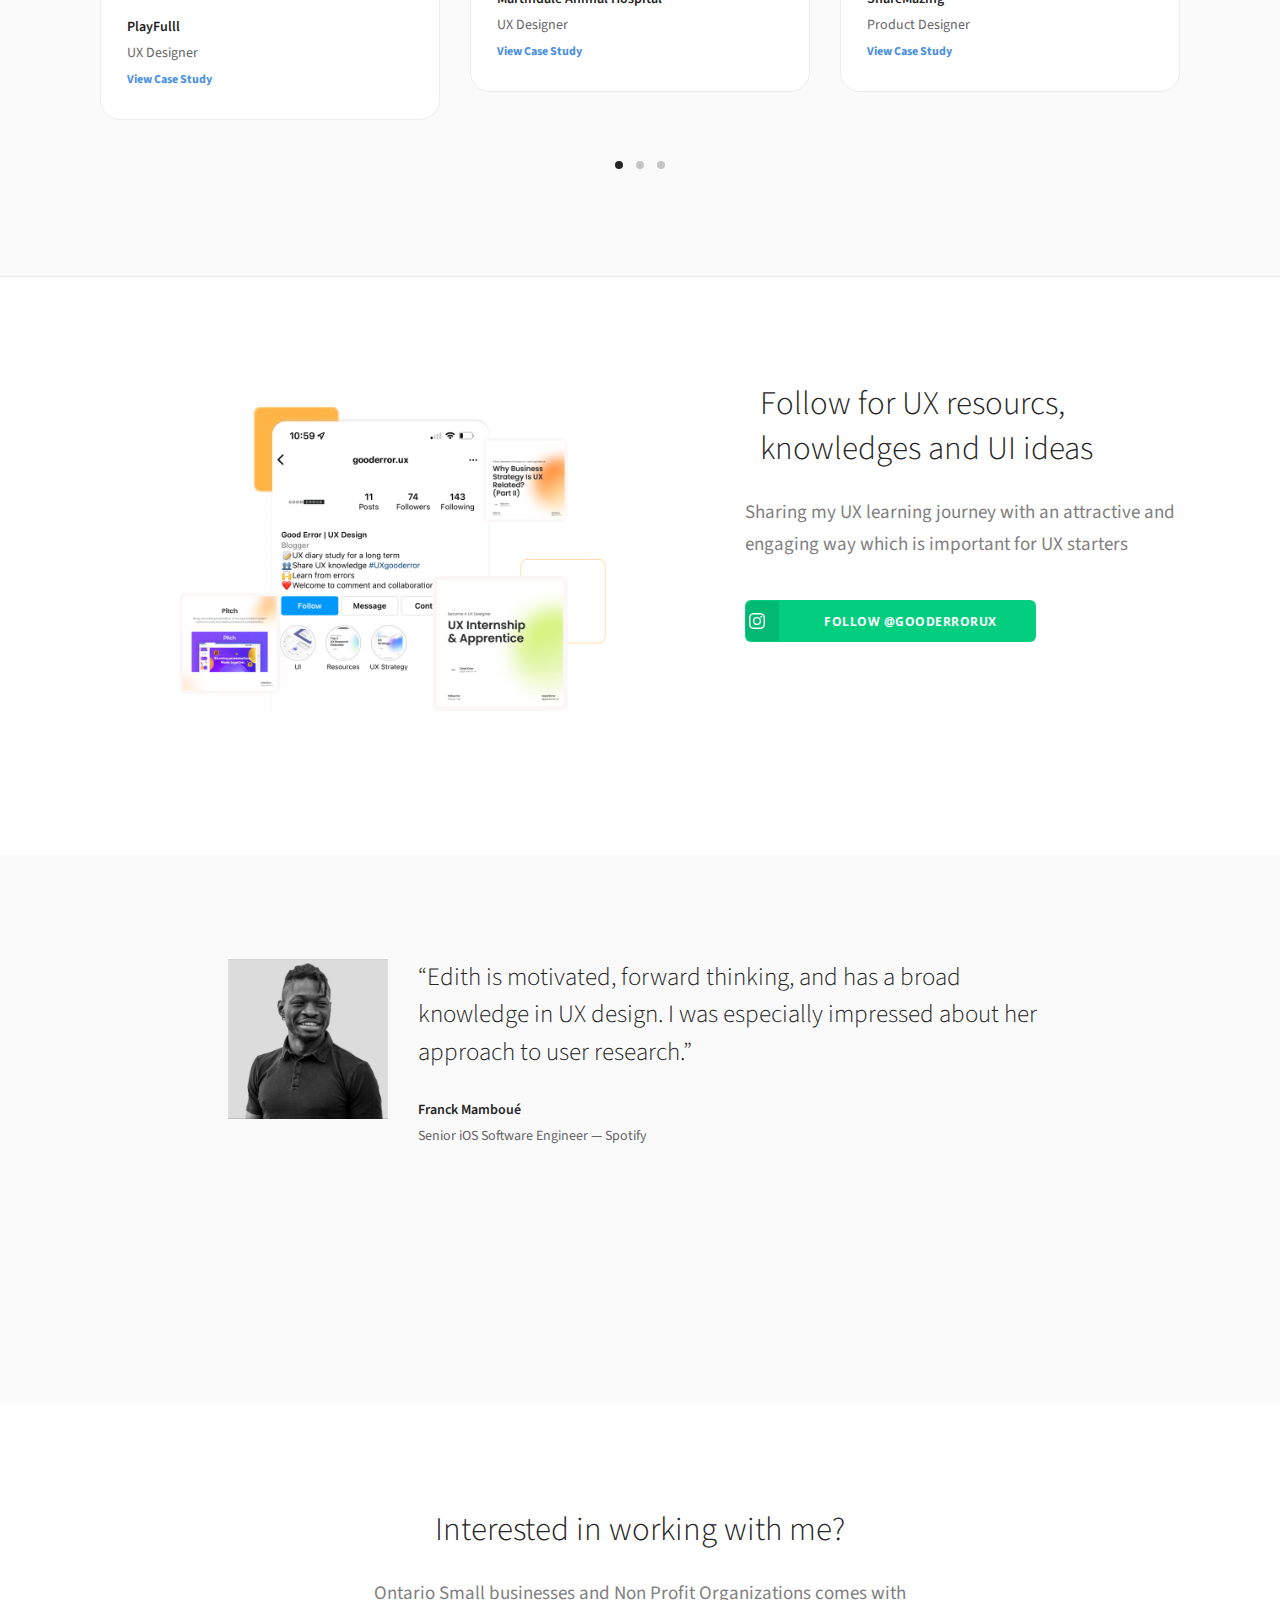
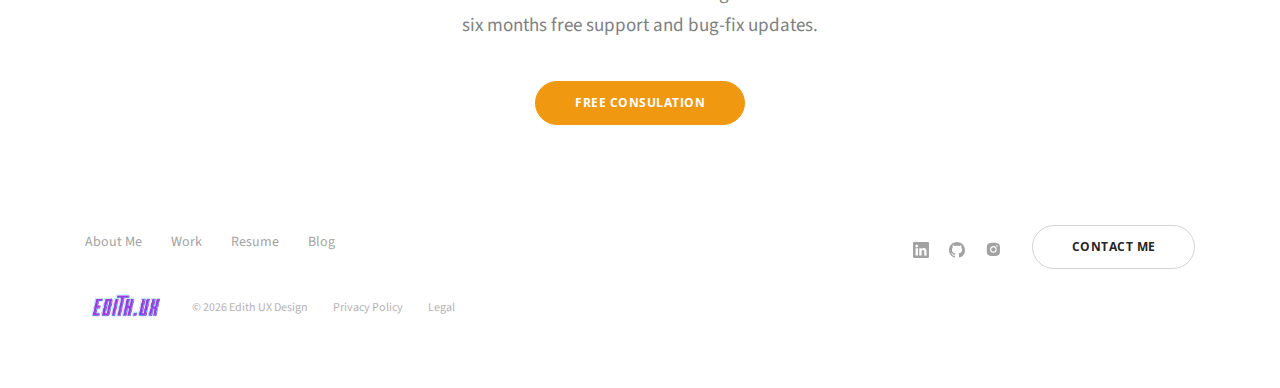
==== commit c05751e1: "Update index.html" ====
--- a/index.html
+++ b/index.html
@@ -205,7 +205,7 @@
                                 <li class="col-md-4 col-12">
                                     <div class="feature feature-1">
                                         <a href="#" class="border-round block">
-                                            <img alt="Image" src="portfolio/image/Playfullcover.PNG"/>
+                                            <img alt="Image" src="image/Playfullcover.PNG"/>
                                         </a>
                                         <div class="feature__body boxed boxed--border">
                                             <h5> PlayFulll </h5>
